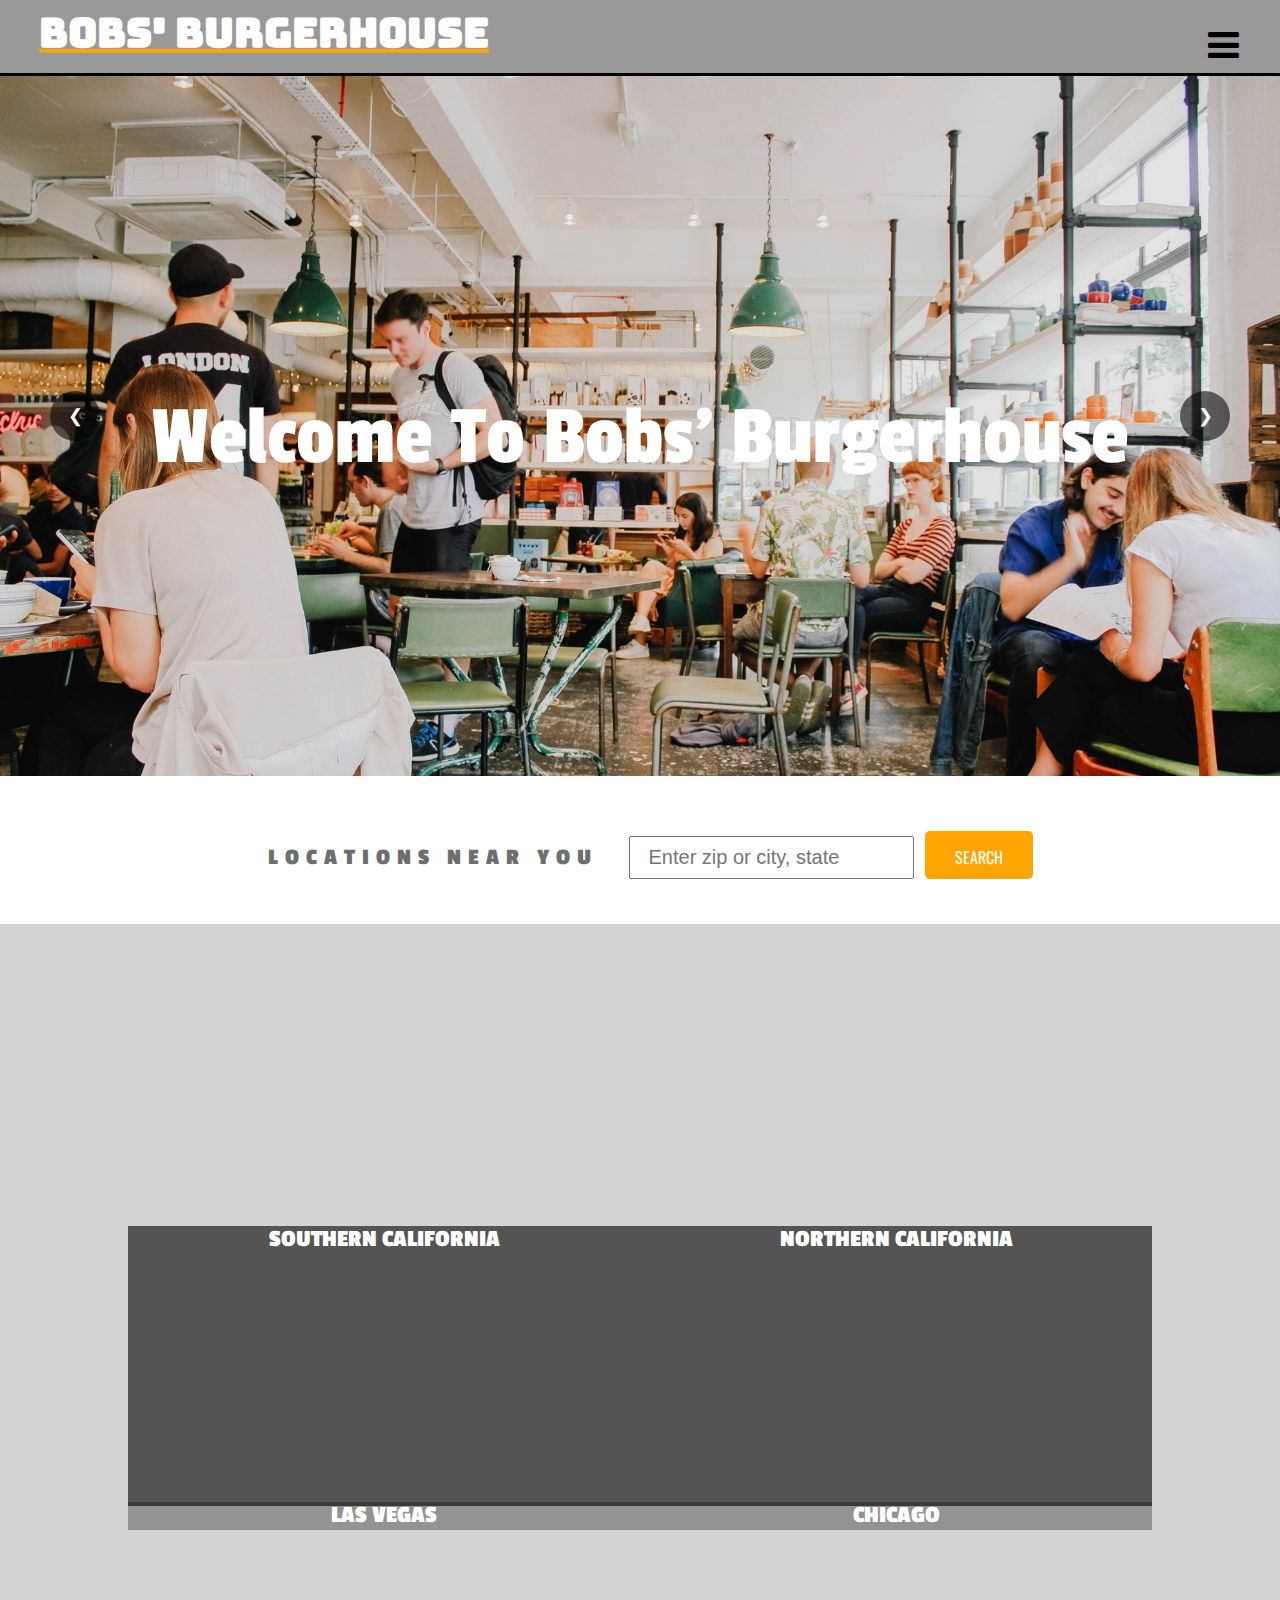
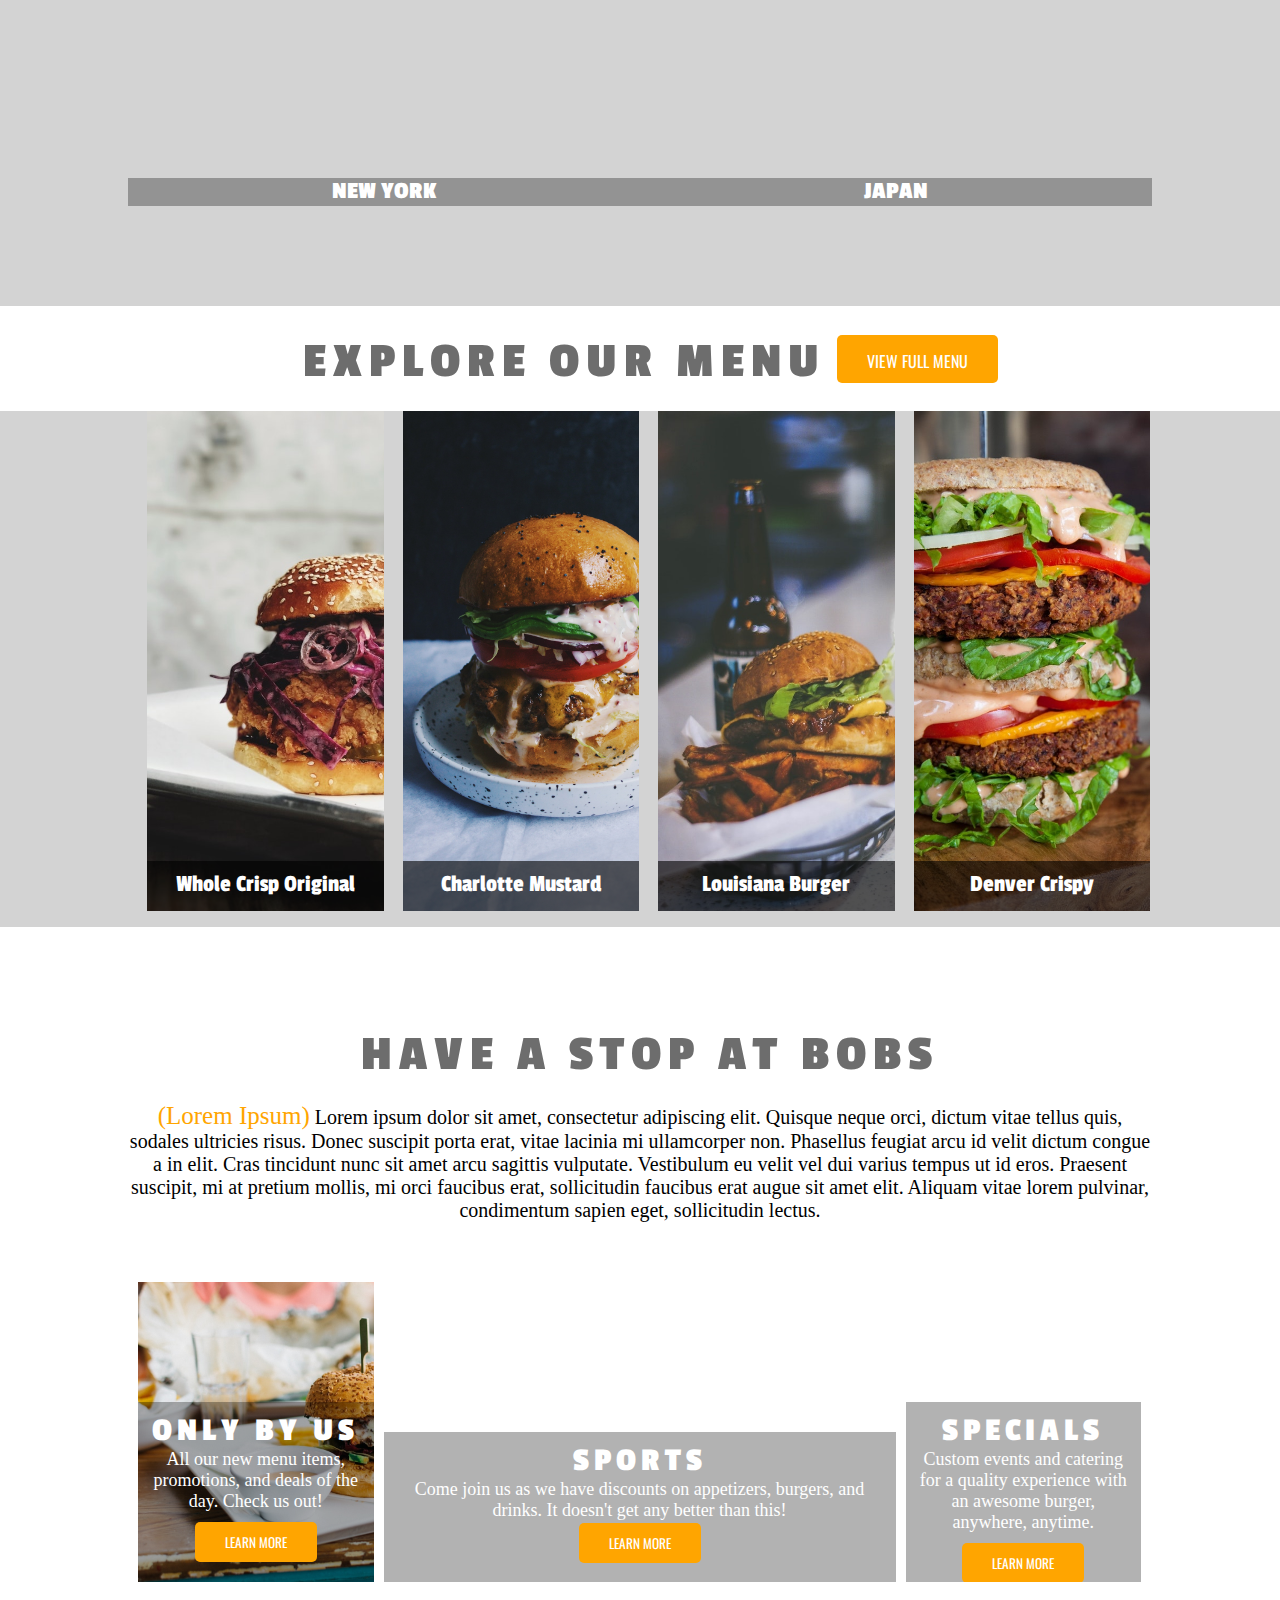
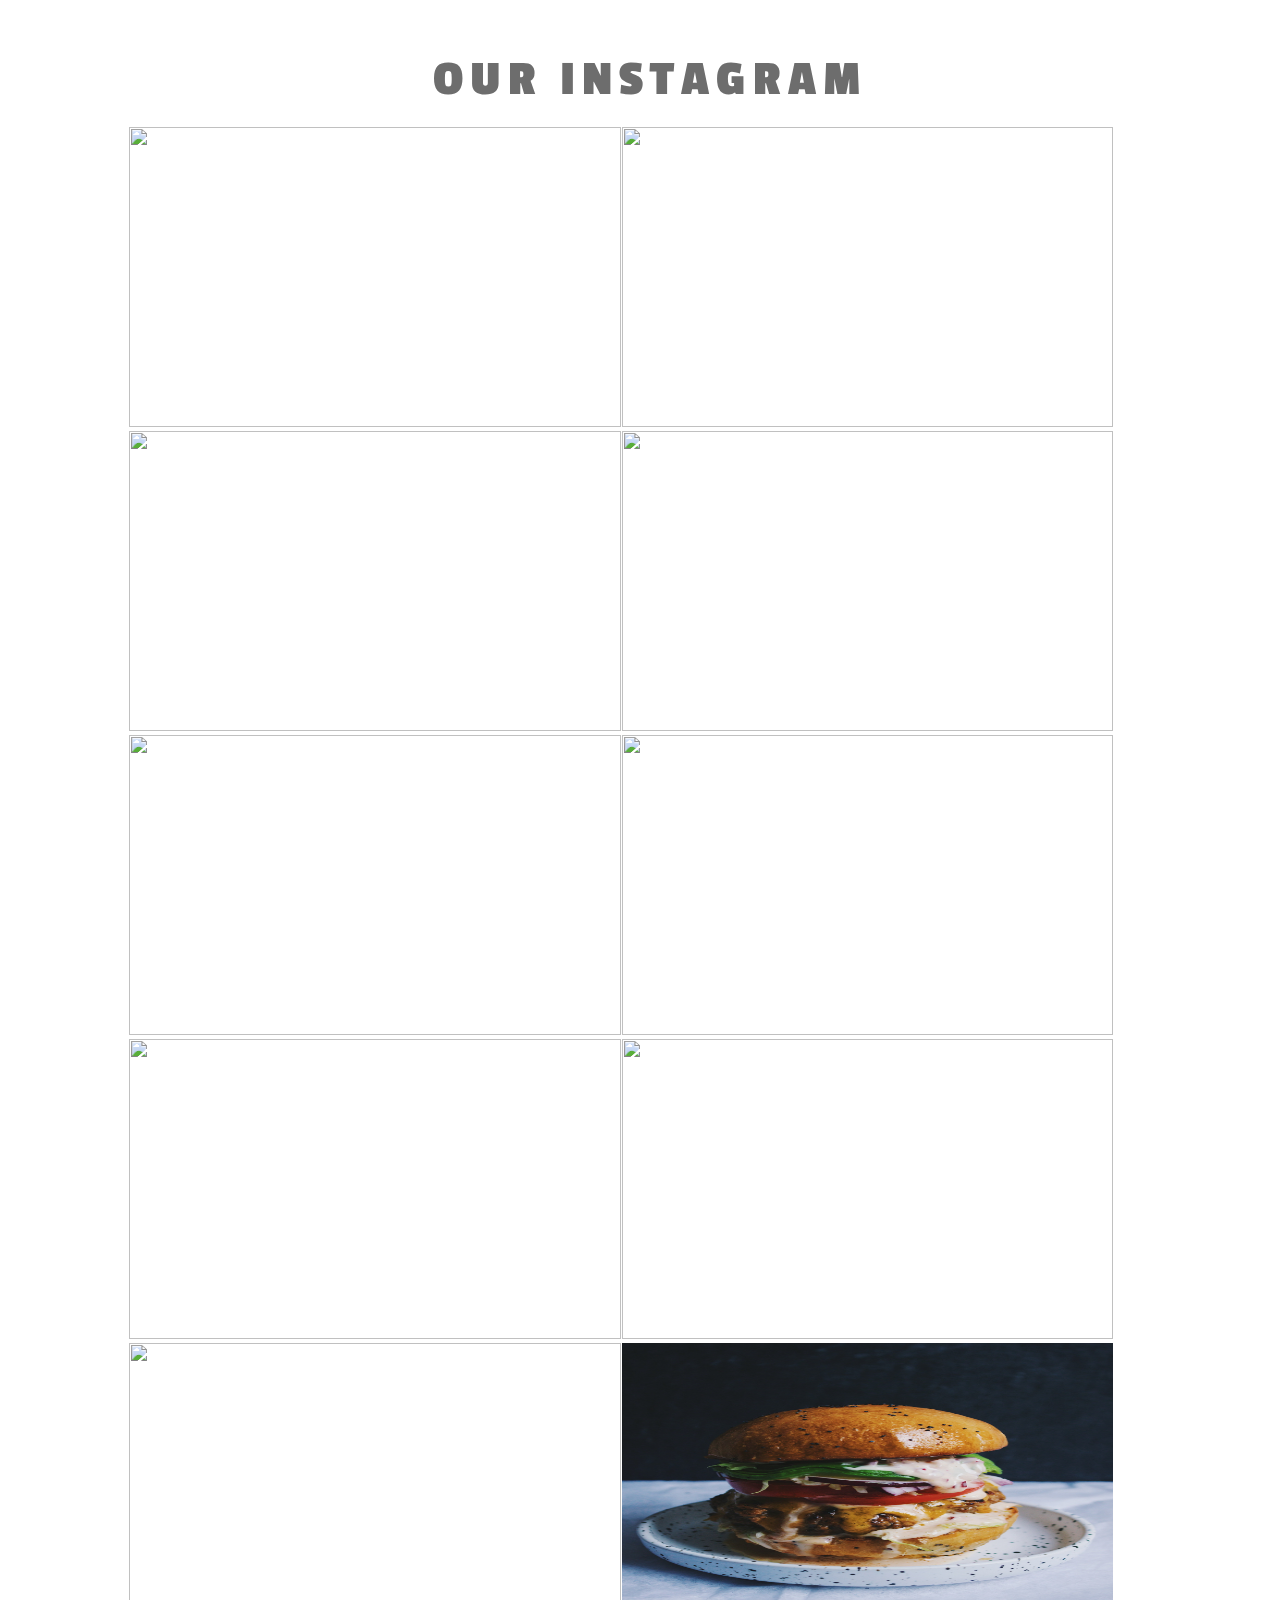
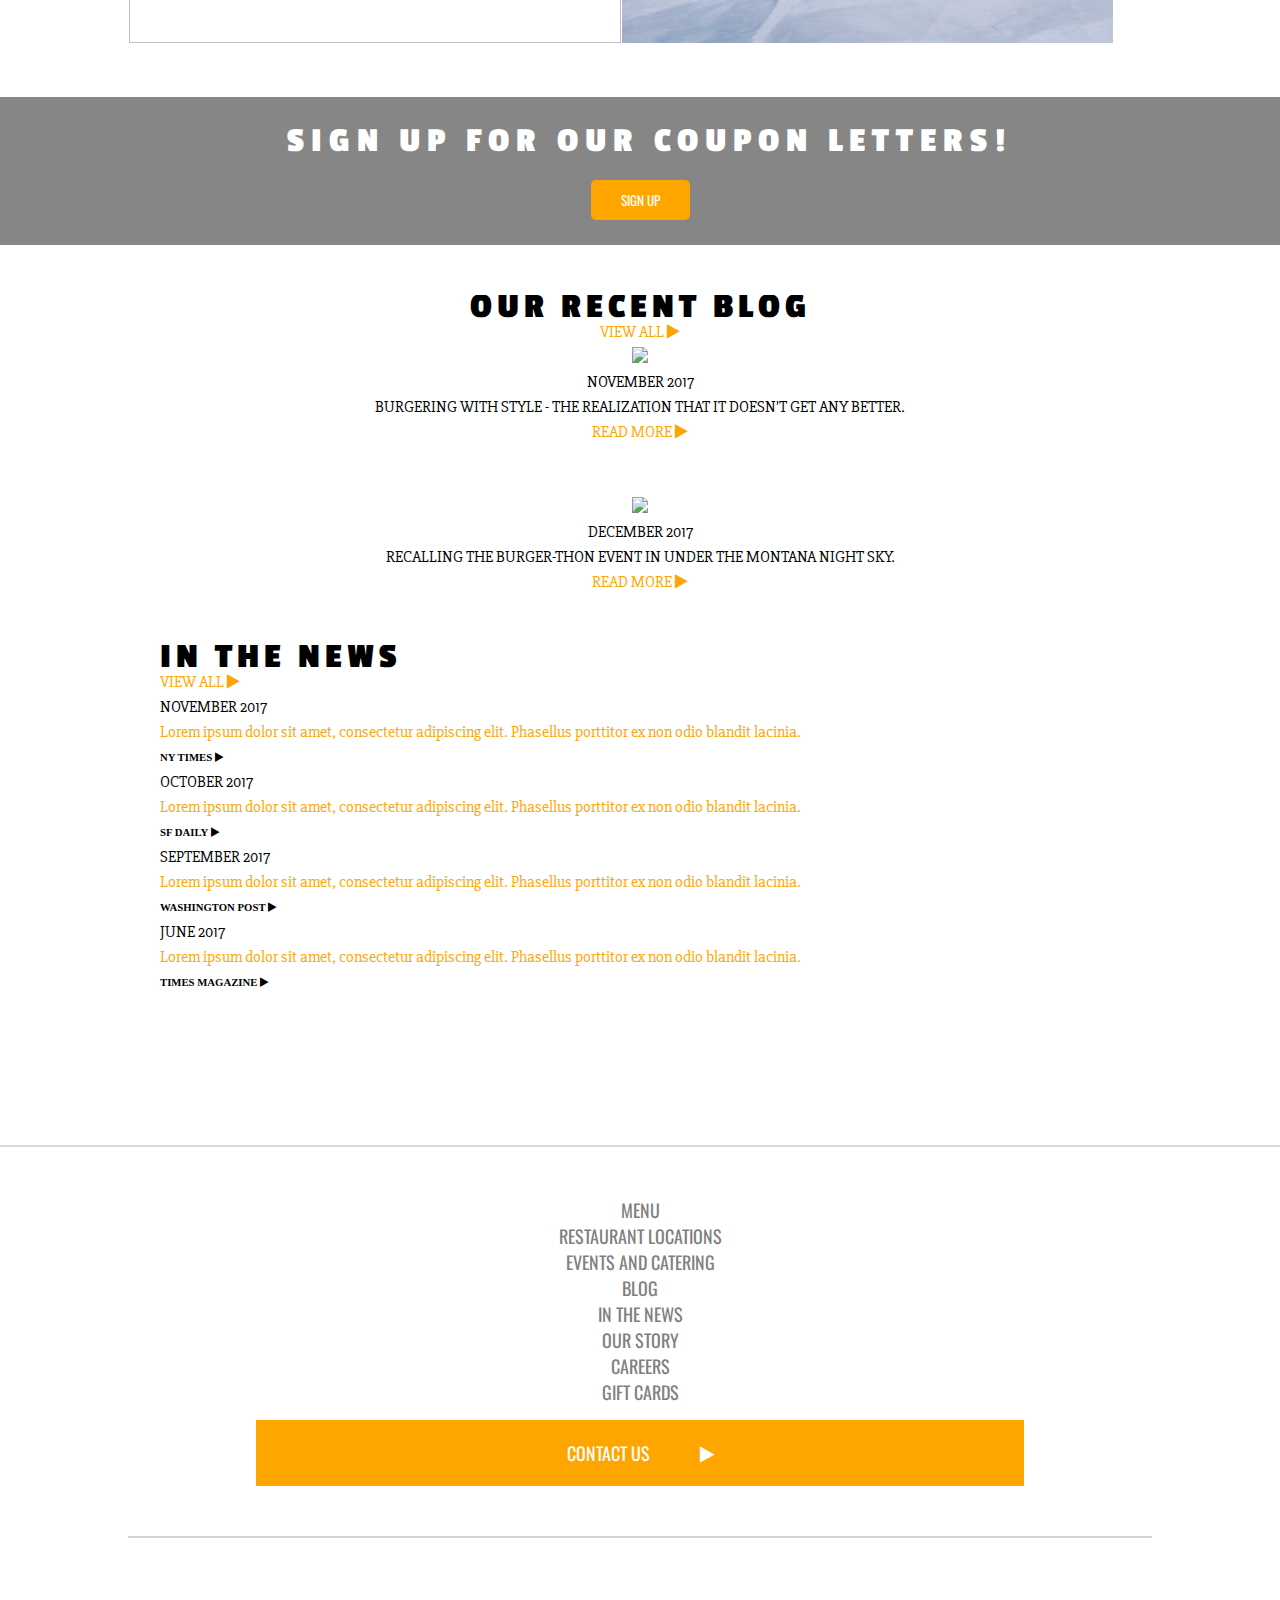
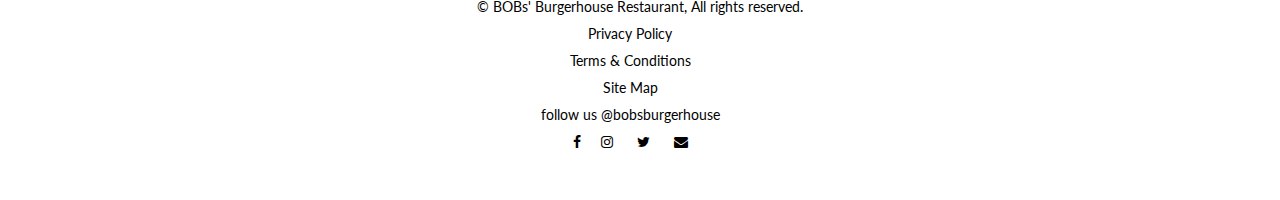
==== index.html @ 68588acc "final" ====
<!DOCTYPE html>
<html lang="">

<head>
    <meta charset="utf-8">
    <meta name="viewport" content="width=device-width, initial-scale=1.0">
    <link rel="stylesheet" href="index.css">
    <link href="https://fonts.googleapis.com/css?family=Alfa+Slab+One|Old Standard TT|Bungee|Passion One|Shrikhan|Slabo+27px|Roboto|Oswald|Lato" rel="stylesheet">
    <link rel="stylesheet" href="font-awesome-4.7.0/css/font-awesome.min.css">
    <title>Bobs' Burgers</title>
</head>

<body>
    <header>
        <div class="header-con">
            <div class=logo>
               <div class="burger"><!--<img src="photos/burger.png">--></div>
                <div class="burger"><h1>Bobs' Burgerhouse</h1></div>
            </div>
            <div class="nav"><nav>
                <ul>
                    <li class="nav-menu"><a href=#>Locations</a>
                        <ul class="menu-drop">
                            <li>Search</li>
                            <li>We're growing</li>
                        </ul>
                    </li>
                    <li class="nav-menu"><a href=#>Menu</a>
                        <ul class="menu-drop">
                            <li>Nutrition & allergen</li>
                            <li>Order Online</li>
                            <li>Our Food</li>
                        </ul>
                    </li>
                    <li class="nav-menu"><a href=#>Club and Cards</a>
                        <ul class="menu-drop">
                            <li>Weekly Offers</li>
                            <li>e-Gift cards</li>
                        </ul>
                    </li>
                    <li class="nav-menu"><a href=#>About Us</a>
                        <ul class="menu-drop">
                            <li>Our Story</li>
                            <li>Careers</li>
                        </ul>
                    </li>
                    <li class="nav-menu"><a href=#>TALK TO US</a>
                        <ul class="menu-drop">
                            <li>Contacts</li>
                            <li>Barnies' Social</li>
                        </ul>
                    </li>

                    <li class=social-media>
                        <ul>
                            <li><span class="fa fa-facebook"></span></li>
                            <li><span class="fa fa-twitter"></span></li>
                            <li><span class="fa fa-instagram"></span></li>
                        </ul>
                    </li>
                    <li class=hamburger><span class="fa fa-bars fa-3x"></span></li>

                </ul>
            </nav>
            </div>
        </div>
    </header>

    <div class="main-photos">
        <button class="btn" onClick="slideImage(-1)" id="btn-1">&#10094;</button>
        <button class="btn" onClick="slideImage(1)" id="btn-2">&#10095;</button>
        <!--<div class="main-photo"><img src=photos/environment.jpg></div>
        <div class="main-photo"><img src=photos/environment2.jpg></div>
        <div class="main-photo"><img src=photos/environment3.jpg></div>-->
        <div class="main-photo"></div>
        <div class="main-photo"></div>
        <div class="main-photo"></div>
        <div class="burger-house">
            <!--<p><span id="welcome">Welcome</span> <span id="to-letter">to</span> <span id="bobs">Bobs' Burgerhouse</span></p>-->
            <div id="burger-house-holder">

                <div class="burger-house-text">
                   
                    <div class="burger-house-text-holder">
                        <div class="burger-house-text-holder2">Welcome</div>
                    </div>
                </div>
                <div class="burger-house-text">
                    <div class="burger-house-text-holder">
                        <div class="burger-house-text-holder2">To</div>
                    </div>
                </div>

                <div class="burger-house-text">
                    <div class="burger-house-text-holder2">
                        <div class="burger-house-text-holder">Bobs'</div>
                    </div>
                </div>
                <div class="burger-house-text">
                    <div class="burger-house-text-holder">
                        <div class="burger-house-text-holder2">Burgerhouse</div>
                    </div>
                </div>

                <!--<nav>
                    <ul>
                        <span id="text-holder"><span id="text-placer"><li>Welcome</li></span></span>
                        <span id="text-holder"><span id="text-placer"><li>to</li></span></span>
                        <span id="text-holder"><span id="text-placer"><li>Bobs' Burgerhouse</span></li>
                        </span>
                    </ul>
                </nav>-->
            </div>
        </div>
    </div>

    <script src="jquery-3.2.1.js"></script>
    <script src="jquery-ui.min.js"></script>
    <script>
    
    
    </script>
       
       
       
       
       
    <script>
        $(function() {

            /*
            $('#burger-house-holder nav ul #text-holder:nth-of-type(1) li').hide().animate({
                left: 0,
                opacity: "show"
            }, 1500);
            
            $('#burger-house-holder nav ul #text-holder:nth-of-type(1) li').css({
                'position': 'relative',
                'float': 'none'
            });

            $('#burger-house-holder nav ul #text-holder:nth-of-type(2)').hide().animate({
                left: 0,
                opacity: "show"
            }, 1500);

            $('#burger-house-holder nav ul #text-holder:nth-of-type(2)').css({
                'position': 'relative',
                'float': 'none'
            });

            $('#burger-house-holder nav ul #text-holder:nth-of-type(3)').hide().animate({
                right: 0,
                opacity: "show"
            }, 1500);

            $('#burger-house-holder nav ul #text-holder:nth-of-type(3)').css({
                'position': 'relative',
                'float': 'none'
            });
            */
            /*
            $('#burger-house-holder nav ul #text-holder:nth-of-type(1)').show("slide", {
                direction: 'left'
            }, "slow");
            */
            $('.burger-house #burger-house-holder .burger-house-text:nth-of-type(1)').css({
                'left': '-200px'
            });
            
            $('.burger-house #burger-house-holder .burger-house-text:nth-of-type(2)').css({
                'left': '-200px'
            });
            
            $('.burger-house #burger-house-holder .burger-house-text:nth-of-type(3)').css({
                'right': '-200px'
            });
            
            $('.burger-house #burger-house-holder .burger-house-text:nth-of-type(4)').css({
                'right': '-200px'
            });
            
            $('.burger-house #burger-house-holder .burger-house-text:nth-of-type(1)').hide().animate({
                left: 0,
                opacity: "show"
            }, 1500);
            
            $('.burger-house #burger-house-holder .burger-house-text:nth-of-type(2)').hide().animate({
                left: 0,
                opacity: "show"
            }, 1500);
            
            $('.burger-house #burger-house-holder .burger-house-text:nth-of-type(3)').hide().animate({
                right: 0,
                opacity: "show"
            }, 1500);
            
            $('.burger-house #burger-house-holder .burger-house-text:nth-of-type(4)').hide().animate({
                right: 0,
                opacity: "show"
            }, 1500);
            
            
            /*
            
            $('.burger-house #burger-house-holder .burger-house-text:nth-of-type(1)').css({
                'position': 'relative',
                'float': 'none'
            });
            
            */

            /*
            $('#burger-house-holder nav ul #text-holder')
                .css('opacity', 0)
                .slideDown('slow')
                .animate({
                    opacity: 1
                }, {
                    queue: false,
                    duration: 'slow'
                });
                */

            /*
            $('#burger-house-holder #text-holder(1)').hide().animate({
                right: 200,
                opacity: "show"
            }, 1500);

            $('#burger-house-holder #text-holder(1)').css({
                'position': 'relative'
            });
            */
        });
    </script>



    <div class="findwrap">
        <div class="findnear">
            <nav>
                <ul>
                    <li>
                        <h3>LOCATIONS NEAR YOU</h3>
                    </li>
                    <li>
                        <form><input type="text" placeholder="Enter zip or city, state"></form>
                    </li>
                    <li><button type="submit"><span>SEARCH</span></button></li>
                </ul>
            </nav>
        </div>
    </div>

    <div class="states-section">
        <div class="states-container">
            <div class="top-states" data-title="SOUTHERN CALIFORNIA">
            </div>
            <div class="top-states" data-title="NORTHERN CALIFORNIA">
            </div>
            <div class="bottom-states" data-title="LAS VEGAS">
            </div>
            <div class="bottom-states" data-title="CHICAGO">
            </div>
            <div class="bottom-states" data-title="NEW YORK">
            </div>
            <div class="bottom-states" data-title="JAPAN">
            </div>
        </div>
    </div>

    <div class="food-section">
        <div class=findnear>
            <nav>
                <ul>
                    <li>
                        <h3>EXPLORE OUR MENU</h3>
                    </li>
                    <li><button type="submit">VIEW FULL MENU</button></li>
                </ul>
            </nav>
        </div>
        <div class='food-container'>
            <div class='food-menu' data-text="Whole Crisp Original">
            </div>
            <div class='food-menu' data-text="Charlotte Mustard">
            </div>
            <div class='food-menu' data-text="Louisiana Burger">
            </div>
            <div class='food-menu' data-text="Denver Crispy">
            </div>
            <div class='food-menu2'>
            </div>
            <div class='food-menu2'>
            </div>
            <div class='food-menu2'>
            </div>
            <div class='food-menu2'>
            </div>
        </div>
    </div>

    <div class="social-section">
        <div class=findnear>
            <nav>
                <ul>
                    <li>
                        <h3>HAVE A STOP AT BOBS</h3>
                    </li>
                </ul>
            </nav>
        </div>
        <div class="social-intro">
            <p><span>(Lorem Ipsum)</span> Lorem ipsum dolor sit amet, consectetur adipiscing elit. Quisque neque orci, dictum vitae tellus quis, sodales ultricies risus. Donec suscipit porta erat, vitae lacinia mi ullamcorper non. Phasellus feugiat arcu id velit dictum congue a in elit. Cras tincidunt nunc sit amet arcu sagittis vulputate. Vestibulum eu velit vel dui varius tempus ut id eros. Praesent suscipit, mi at pretium mollis, mi orci faucibus erat, sollicitudin faucibus erat augue sit amet elit. Aliquam vitae lorem pulvinar, condimentum sapien eget, sollicitudin lectus. </p>
        </div>

        <div class="social-holder">
            <div class="social-events">
                <div class="social-text">
                    <h4>ONLY BY US</h4>
                    <p>All our new menu items, promotions, and deals of the day. Check us out!</p>
                    <button type="button">LEARN MORE</button>
                </div>

            </div>
            <div class="social-hour">
                <div class="social-text">
                    <h4>SPORTS</h4>
                    <p>Come join us as we have discounts on appetizers, burgers, and drinks. It doesn't get any better than this!</p>
                    <button type="button">LEARN MORE</button>
                </div>

            </div>
            <div class="social-events">
                <div class="social-text">
                    <h4>SPECIALS</h4>
                    <p>Custom events and catering for a quality experience with an awesome burger, anywhere, anytime.</p>
                    <button type="button">LEARN MORE</button>
                </div>
            </div>
        </div>
    </div>

    <div class="instagram-sec">
        <div class=findnear>
            <nav>
                <ul>
                    <li>
                        <h3>OUR INSTAGRAM</h3>
                    </li>
                </ul>
            </nav>

        </div>

        <div class="instagram-pics"><img src="photos/burger11.jpg">
            <div class="instagram-text">Lorem ipsum dolor sit amet, consectetur adipiscing elit. Praesent suscipit, felis nec rutrum accumsan, eros libero ultrices felis, in maximus ipsum mauris sed elit. </div>
        </div>
        <div class="instagram-pics"><img src="photos/burger22.jpg">
            <div class="instagram-text">Lorem ipsum dolor sit amet, consectetur adipiscing elit. Praesent suscipit, felis nec rutrum accumsan, eros libero ultrices felis, in maximus ipsum mauris sed elit. </div>
        </div>
        <div class="instagram-pics"><img src="photos/burger33.jpg">
            <div class="instagram-text">Lorem ipsum dolor sit amet, consectetur adipiscing elit. Praesent suscipit, felis nec rutrum accumsan, eros libero ultrices felis, in maximus ipsum mauris sed elit. </div>
        </div>
        <div class="instagram-pics"><img src="photos/burger44.jpg">
            <div class="instagram-text">Lorem ipsum dolor sit amet, consectetur adipiscing elit. Praesent suscipit, felis nec rutrum accumsan, eros libero ultrices felis, in maximus ipsum mauris sed elit. </div>
        </div>
        <div class="instagram-pics"><img src="photos/burger55.jpg">
            <div class="instagram-text">Lorem ipsum dolor sit amet, consectetur adipiscing elit. Praesent suscipit, felis nec rutrum accumsan, eros libero ultrices felis, in maximus ipsum mauris sed elit. </div>
        </div>

        <div class="instagram-pics"><img src="photos/burger66.jpg">
            <div class="instagram-text">Lorem ipsum dolor sit amet, consectetur adipiscing elit. Praesent suscipit, felis nec rutrum accumsan, eros libero ultrices felis, in maximus ipsum mauris sed elit. </div>
        </div>
        <div class="instagram-pics"><img src="photos/burger77.jpg">
            <div class="instagram-text">Lorem ipsum dolor sit amet, consectetur adipiscing elit. Praesent suscipit, felis nec rutrum accumsan, eros libero ultrices felis, in maximus ipsum mauris sed elit. </div>
        </div>
        <div class="instagram-pics"><img src="photos/burger88.jpg">
            <div class="instagram-text">Lorem ipsum dolor sit amet, consectetur adipiscing elit. Praesent suscipit, felis nec rutrum accumsan, eros libero ultrices felis, in maximus ipsum mauris sed elit. </div>
        </div>
        <div class="instagram-pics"><img src="photos/burger99.jpg">
            <div class="instagram-text">Lorem ipsum dolor sit amet, consectetur adipiscing elit. Praesent suscipit, felis nec rutrum accumsan, eros libero ultrices felis, in maximus ipsum mauris sed elit. </div>
        </div>
        <div class="instagram-pics"><img src="photos/burger111.jpg">
            <div class="instagram-text">Lorem ipsum dolor sit amet, consectetur adipiscing elit. Praesent suscipit, felis nec rutrum accumsan, eros libero ultrices felis, in maximus ipsum mauris sed elit. </div>
        </div>

    </div>

    <div class="newsletter">
        <div class="news-sec">
            <nav>
                <ul>
                    <li>
                        <h3>SIGN UP FOR OUR COUPON LETTERS!</h3>
                    </li>
                    <li><button>SIGN UP</button></li>
                </ul>
            </nav>
        </div>
    </div>

    <div class="news">
        <div class="news-box">
            <h3>OUR RECENT BLOG</h3>
            <p>VIEW ALL <span class="fa fa-play fa-1x"></span></p>

            <img src="photos/blog.jpg">
            <p id="blog-info">NOVEMBER 2017</p>
            <h4>BURGERING WITH STYLE - THE REALIZATION THAT IT DOESN'T GET ANY BETTER.</h4>
            <h5>READ MORE <span class="fa fa-play fa-1x"></span></h5>
        </div>

        <div class="news-box">
            <img src="photos/blog2.jpg">
            <p id="blog-info">DECEMBER 2017</p>
            <h4>RECALLING THE BURGER-THON EVENT IN UNDER THE MONTANA NIGHT SKY.</h4>
            <h5>READ MORE <span class="fa fa-play fa-1x"></span></h5>
        </div>

        <div class="news-box">

            <h3 class>IN THE NEWS</h3>
            <p>VIEW ALL <span class="fa fa-play fa-1x"></span></p>

            <p id="blog-info">NOVEMBER 2017</p>
            <h4 id=in-news-font>Lorem ipsum dolor sit amet, consectetur adipiscing elit. Phasellus porttitor ex non odio blandit lacinia.</h4>
            <h6>NY TIMES <span class="fa fa-play fa-1x"></span></h6>

            <p id="blog-info">OCTOBER 2017</p>
            <h4 id=in-news-font>Lorem ipsum dolor sit amet, consectetur adipiscing elit. Phasellus porttitor ex non odio blandit lacinia.</h4>
            <h6>SF DAILY <span class="fa fa-play fa-1x"></span></h6>
            <p id="blog-info">SEPTEMBER 2017</p>
            <h4 id=in-news-font>Lorem ipsum dolor sit amet, consectetur adipiscing elit. Phasellus porttitor ex non odio blandit lacinia.</h4>
            <h6>WASHINGTON POST <span class="fa fa-play fa-1x"></span></h6>
            <p id="blog-info">JUNE 2017</p>
            <h4 id=in-news-font>Lorem ipsum dolor sit amet, consectetur adipiscing elit. Phasellus porttitor ex non odio blandit lacinia.</h4>
            <h6>TIMES MAGAZINE <span class="fa fa-play fa-1x"></span></h6>
        </div>

    </div>

    <div class=footer-space></div>

    <div class="footer">
        <div class="footer-links">
            <nav>
                <ul>
                    <li><a href=#>MENU</a></li>
                </ul>
            </nav>
        </div>

        <div class="footer-links">
            <nav>
                <ul><a href=#>RESTAURANT LOCATIONS</a>
                    <li><a href=#>Los Angeles</a></li>
                    <li><a href=#>Orange County</a></li>
                    <li><a href=#>New York</a></li>
                    <li><a href=#>San Franciso</a></li>
                    <li><a href=#>Chicago</a></li>
                    <li><a href=#>Las Vegas</a></li>
                    <li><a href=#>Japan</a></li>
                </ul>
            </nav>
        </div>

        <div class="footer-links">
            <nav>
                <ul>
                    <li><a href=#>EVENTS AND CATERING</a></li>
                    <li><a href=#>BLOG</a></li>
                    <li><a href=#>IN THE NEWS</a></li>
                </ul>
            </nav>
        </div>

        <div class="footer-links">
            <nav>
                <ul>
                    <li><a href=#>OUR STORY</a></li>
                    <li><a href=#>CAREERS</a></li>
                </ul>
            </nav>
        </div>

        <div class="footer-links">
            <nav>
                <ul>
                    <li><a href=#>GIFT CARDS</a></li>

                </ul>
            </nav>
        </div>

        <div class="footer-links">
            <nav>
                <ul>
                    <li><button type="button">CONTACT US<span class="fa fa-play"></span></button></li>

                </ul>
            </nav>
        </div>

    </div>

    <div class=footer-space2></div>

    <div class=footer2>
        <div class=footer2-links>
            <li>&copy; BOBs' Burgerhouse Restaurant, All rights reserved.</li>
        </div>
        <div class=footer2-links>
            <li>Privacy Policy</li>
        </div>
        <div class=footer2-links>
            <li>Terms & Conditions</li>
        </div>
        <div class=footer2-links>
            <li>Site Map</li>
        </div>
        <div class=footer2-links>
            <li>follow us @bobsburgerhouse</li>
        </div>
        <div class=footer2-links>
            <li><span class="fa fa-facebook"></span><span class="fa fa-instagram"></span>
                <span class="fa fa-twitter"></span>
                <span class="fa fa-envelope"></span></li>
        </div>
    </div>

    <script src="jquery-3.2.1.js"></script>

    <script>
        $(function() {
            $('.instagram-pics').hover(
                function() {
                    $('.instagram-text', this).fadeIn();
                },

                function() {
                    $('.instagram-text', this).fadeOut();
                },
            );
        });
    </script>

    <script>
        var index = 1;

        function slideImage(n) {
            index = index + n;
            slider(index);
        }

        slider(1);

        function slider(n) {
            var i;

            var x = document.getElementsByClassName('main-photo');

            for (i = 0; i < x.length; i++) {

                if (n > x.length) {
                    index = 1;
                }
                if (n < 1) {
                    index = x.length;
                }
                x[i].style.display = "none";
            }
            x[index - 1].style.display = "block";
        }

        var y = document.getElementsByClassName('main-photo').length;

        console.log(y);
    </script>


</body>

</html>
---- index.css ----
* {
    margin: 0;
    padding: 0;
    box-sizing: border-box;
}

body {
    background-color: #ffffff;
}

header {
    font-family: Bungee;
    background-color: rgba(0, 0, 0, 0.4);
    border-bottom: 3px solid black;
    z-index: 1;
    display: grid;
}

header .header-con {
    display: grid;
    grid-template-columns: 1fr 1fr;
}

.logo {
    display: grid;
    grid-template-columns: .01fr .99fr;
}

@media (max-width: 1633px) {
    .logo .burger h1 {
        font-size: 40px;
        transform: translateY(11%);
    }
    
}

@media (max-width: 1408px){
    header .header-con {
        display: grid;
        grid-template-columns: 1.8fr .2fr;
    }
}

@media (max-width: 1188px) {
    .logo .burger h1 {
        font-size: 38px;
        transform: translateY(11%);
    }
}

.logo img {
    width: 100px;
    margin: 24px 0 0 0;
    float: left;
}

.logo h1 {
    font-size: 50px;
    color: white;
    float: left;
    text-decoration: underline orange;
}

.social-media {
    position: absolute;
    top: 0;
    color: white;
}

.social-media:hover {
    background-color: rgba(0, 0, 0, 0);
}

.social-media ul li {
    display: block;
    position: relative;
    margin: 10px 0 0 30px;
}

.social-media ul li span {
    position: absolute;
}

.social-media ul li:hover {
    background-color: rgba(0, 0, 0, 0)
}

.social-media ul li {
    height: 25px;
    width: 100%;
}

.social-media ul li span:hover {
    color: orange;
}

.header-con {
    width: 90%;
    margin: auto;
    overflow: hidden;
    text-align: center;
    z-index: 5
}

header nav {
    float: right;
    margin: 50px 0 0 0;
}

header nav ul {
    list-style: none;
}

header nav ul li {
    margin: 0 0 0 10px;
    text-transform: uppercase;
    font-size: 14px;
    letter-spacing: 1px;
    display: inline-block;
    padding: 10px 10px 10px 10px;
}

header nav ul li .menu-drop {
    border: none;
    position: absolute;
    width: 180px;
    background-color: orange;
    color: #ffffff;
    font-weight: 100;
    margin: 10px 0 0 -10px;
    z-index: 5;
}

header nav ul .menu-drop li {
    border: none;
    display: none;
    font-size: 12px;
    background-color: ;
    padding: 10px 10px 10px 10px;
    margin: 0px 0 0 0px;
}

.hamburger {
    position: relative;
}

.hamburger span {
    display: none;
}

.hamburger:hover {
    background-color: rgba(0, 0, 0, 0);
}

.hamburger-menu nav ul li {
    display: block;
}

/* hover state */

header nav ul li a {
    text-decoration: none;
    color: #ffffff;
}

header nav ul li:hover {
    background-color: orange;
    color: #ffffff;
}

header nav ul li ul li:hover {
    background-color: orange;
    color: #ffffff;
}

header nav ul li:hover a {
    background-color: orange;
    color: #ffffff;
}

header nav li:hover ul li {
    display: block;
}

.burger-house {
    position: absolute;
    font-family: 'passion one';
    color: #ffffff;
    font-size: 85px;
    width: 100%;
    height: 100%;
    text-align: center;
}



#burger-house-holder {
    width: 100%;
    height: 100%;
    position: absolute;
}

.burger-house .burger-house-text {
    display: inline-flex;
    position: absolute;
}

.burger-house .burger-house-text:nth-of-type(1) {
    position: relative;
    top: 45%;
}

.burger-house .burger-house-text:nth-of-type(2) {
    position: relative;
    top: 45%;

}

.burger-house .burger-house-text:nth-of-type(3) {
    position: relative;
    top: 45%;

}

.burger-house .burger-house-text:nth-of-type(4) {
    position: relative;
    top: 45%;
}


/*good enough solution*/

.burger-house nav {
    text-align: center;
    width: 100%;

}

.burger-house nav ul {
    text-align: center;
    padding: 100px;
    width: 100%;
    top: 40%;
}

.burger-house nav ul li {
    text-align: center;
    display: inline-block;
}

.burger-house nav ul #text-holder {}

.burger-house nav ul #text-holder:nth-of-type(1) li {}

.burger-house nav ul #text-holder:nth-of-type(2) {}

.burger-house nav ul #text-holder:nth-of-type(3) {}

.burger-house nav ul #text-holder {}

.burger-house nav ul #text-placer {}

.burger-house nav ul #text-placer {}

.burger-house nav ul #text-placer {}

/*
#burger-house-holder nav ul #text-holder:nth-of-type(1){
    display:none;
}
#burger-house-holder nav ul #text-holder:nth-of-type(2){
    display:none;
}
#burger-house-holder nav ul #text-holder:nth-of-type(3){
    display:none;
}
*/

/*good enough solution*/

/*
#welcome{

}

#to-letter {
    font-style: italic;
    display:none;
    
}
#bobs {
    display:none;
}
*/

#welcome {
    display: none;
}

#to-letter {
    font-style: italic;
    display: none;

}

#bobs {
    display: none;
}

.main-photos {
    position: relative;
    height: 700px;
    overflow: hidden;
}

.main-photo {
    min-height: 100%;
    position: absolute;
    width: 100%;
}

.main-photo:nth-of-type(1) {
    background: url('photos/environment.jpg');
    background-size: cover;
}

.main-photo:nth-of-type(2) {
    background: url('photos/environment2.jpg');
    background-size: cover;
    width: 100%;
}

.main-photo:nth-of-type(3) {
    background: url('photos/environment3.jpg');
    background-size: cover;
}

.main-photo img {
    width: 100%;
    height: 700px;
    position: relative;

}

.btn {
    color: white;
    width: 50px;
    height: 50px;
    position: absolute;
    z-index: 5;
    top: 45%;
    border-radius: 50px;
    border: none;
    color: #ffffff;
    background-color: rgba(0, 0, 0, 0.56);
}

#btn-1 {
    font-size: 18px;
    margin-left: 50px;
}

#btn-2 {
    float: right;
    position: relative;
    font-size: 18px;
    margin-right: 50px;
}

@media (max-width: 1278px) {
    .main-photos {
        position: relative;
        width: 100%;
        height: 63vw;
        overflow: hidden;
    }

    .main-photo {
        height: 100%;
        position: absolute;
        width: 100%;
    }
    .main-photo img {
        width: 100%;
        height: 100%;
        position: relative;
    }

    .burger-house {
        font-size: 6vw;
    }

    .btn {
        color: white;
        width: 50px;
        height: 50px;
        position: absolute;
        z-index: 5;
        top: 45%;
        border-radius: 50px;
        border: none;
        color: #ffffff;
        background-color: rgba(0, 0, 0, 0.56);
    }

    #btn-1 {
        font-size: 18px;
        margin-left: 50px;
    }

    #btn-2 {
        float: right;
        position: relative;
        font-size: 18px;
        margin-right: 50px;
    }
}

@media (max-width: 1140px) {
    .burger-house {
        font-size: vw;
    }
    .btn {
        color: white;
        width: 40px;
        height: 40px;
        position: absolute;
        z-index: 5;
        top: 45%;
        border-radius: 50px;
        border: none;
        color: #ffffff;
        background-color: rgba(0, 0, 0, 0.56);
    }

    #btn-1 {
        font-size: 18px;
        margin-left: 50px;
    }

    #btn-2 {
        float: right;
        position: relative;
        font-size: 18px;
        margin-right: 50px;
    }
}

@media (max-width: 1024px) {
    .burger-house {
        font-size: 6vw;
    }

    .btn {
        color: white;
        width: 30px;
        height: 30px;
        position: absolute;
        z-index: 5;
        top: 45%;
        border-radius: 50px;
        border: none;
        color: #ffffff;
        background-color: rgba(0, 0, 0, 0.56);
    }

    #btn-1 {
        font-size: 18px;
        margin-left: 15px;
    }

    #btn-2 {
        float: right;
        position: relative;
        font-size: 18px;
        margin-right: 15px;
    }
}

@media (max-width: 768px) {
    .btn {
        color: white;
        width: 20px;
        height: 20px;
        position: absolute;
        z-index: 5;
        top: 45%;
        border-radius: 50px;
        border: none;
        color: #ffffff;
        background-color: rgba(0, 0, 0, 0.56);
    }
    #btn-1 {
        font-size: 16px;
        margin-left: 15px;
    }

    #btn-2 {
        float: right;
        position: relative;
        font-size: 16px;
        margin-right: 15px;
    }
}

/*
.main-photo {
    background: url(photos/environment.jpg) no-repeat 0;
    width: 100%;
    min-height: 500px;
    border-bottom: 1px solid gray;
    background-size: cover;
    text-align: center;
}

.main-photo:nth-of-type(2) {
    background: url(photos/environment2.jpg) no-repeat 0;
    width: 100%;
    min-height: 500px;
    border-bottom: 1px solid gray;
    background-size: cover;
    text-align: center;
}

.main-photo:nth-of-type(3) {
    background: url(photos/environment3.jpg) no-repeat 0;
    width: 100%;
    min-height: 500px;
    border-bottom: 1px solid gray;
    background-size: cover;
    text-align: center;
}
*/

.main-photo p {
    font-size: 56px;
    float: right;
    font-weight: bold;
    margin: 20px 30px 0 0;
    color: #ffffff;
}

.main-photo p span {
    letter-spacing: 5px;
    font-weight: none;
    font-family: bungee;
}

.main-photo #to-letter {
    font-family: passion one;
}

/* After Banner Image Boxes */

.findwrap {
    padding: 25px
}

.findnear {
    text-align: center;
    font-family: 'passion one';
    font-weight: 100;
    font-size: 20px;
    background-color: #ffffff;
    padding: 20px;
    letter-spacing: 7px;
    color: #6d6d6d;
}

.findnear nav ul li {
    display: inline-block;
    text-decoration: none;
    margin: 0 0 0 20px;
}

.findwrap .findnear nav ul {
    list-style:none;
}

.findnear input {
    padding: 8px;
    font-size: 20px;
    text-indent: 10px;
}

.findnear button {
    padding: 14px 30px 10px 30px;
    margin: 10px 0 0 -20px;
    border: none;
    color: white;
    background-color: orange;
    border-radius: 5px;
    font-family: "oswald";
    font-size: 16px;
}

/* States Container Work */

/* States Container Work */

/* States Container Work */

.states-section {
    background-color: #d3d3d3;
    width: 100%;
    margin: auto;
    height: 100%;
    overflow: hidden;
    padding-bottom: 50px;
}

.states-container {
    width: 80%;
    margin: auto;
    margin-top: 50px;
    text-align: center;
    font-family: 'passion one';
    background-color: white;
}

.states-container .top-states:hover {}

.states-container .top-states {
    width: 50%;
    float: left;
    position: relative;
    background: url(photos/big.jpeg) no-repeat -200px -300px;
    min-height: 280px;
}

.states-container .top-states:before {
    position: absolute;
    top: 0;
    bottom: 0;
    left: 0;
    right: 0;
    transform: translateY(90%);
    background-color: rgba(0, 0, 0, 0.6);
    color: #fff;
    padding: 0 8px;
    content: attr(data-title);
    transition: 0.5s .1s;
    color: #fff;
    font-weight: bold;
    font-size: 1.5em;
}


.states-container .top-states:hover:before {
    transform: translateY(0);
    transition: 0.5s;
    background-color: rgba(0, 0, 0, 0.3);
    padding-top: 120px;
}

.bottom-states:before {
    position: absolute;
    top: 0;
    bottom: 0;
    left: 0;
    right: 0;
    transform: translateY(90%);
    background-color: rgba(0, 0, 0, 0.3);
    color: #fff;
    padding: 0 8px;
    content: attr(data-title);
    transition: 0.5s 0.1s;
    color: #fff;
    font-weight: bold;
    font-size: 1.5em;
}

.bottom-states:hover:before {
    transform: translateY(0);
    padding: 155px 0 0 0;
    background-color: rgba(0, 0, 0, 0.6);
    transition: 0.5s;
}

.states-container .top-states:nth-child(2) {
    background: url(photos/small.jpg) no-repeat 0 -200px;
}

.states-container .top-states img {
    width: 100%;
    height: 350px;
}

.bottom-states {
    width: 25%;
    float: left;
    position: relative;
    overflow: hidden;
    background: url(photos/small.jpg) no-repeat 0px -110px;
    min-height: 350px;
}

.bottom-states:nth-child(2) {
    background: url(photos/small1.jpg) no-repeat 0px;
    background-size: cover;
}

.bottom-states:nth-child(3) {
    background: url(photos/small1.jpg) no-repeat 0px;
    background-size: cover;
}

.bottom-states:nth-child(4) {
    background: url(photos/small0.jpg) no-repeat 0px;
    background-size: cover;
}

.bottom-states:nth-child(5) {
    background: url(photos/small3.jpg) no-repeat;
    background-size: cover;
}

.bottom-states:nth-child(6) {
    background: url(photos/small2.jpg) no-repeat 0px;
    background-size: cover;
}

.bottom-states img {
    width: 100%;
    height: 350px;
}

/* The Food Container Work */

/* The Food Container Work */

/* The Food Container Work */

.food-section {
    background-color: #d3d3d3;
    width: 100%;
    margin: auto;
    padding: 50px 0 0 0;
    height: 100%;
    overflow: hidden;
}

.food-section h3 {
    font-size: 50px;
    transform: translateY(13%);
    padding-bottom: 10px;
}

.food-section .findnear ul li button {
    margin-top: -10px;
}

.food-container {
    width: 80%;
    height: 100%;
    margin: auto;
    font-family: Passion One;
    background-color: #505050;
}

.food-container .food-menu {
    margin: 0 0 0 19px;
    width: 23.1%;
    position: relative;
    overflow: hidden;
}

.food-container .food-menu:before {
    position: absolute;
    top: 0;
    bottom: 0;
    left: 0;
    right: 0;
    transform: translateY(90%);
    background-color: rgba(0, 0, 0, 0.6);
    color: #fff;
    content: attr(data-text);
    transition: 0.5s .1s;
    color: #fff;
    font-size: 1.5em;
    text-align: center;
    padding: 10px;
}

.food-container .food-menu:nth-of-type(1) {
    float: left;
    background: url(photos/burger000.jpg) no-repeat;
    min-height: 500px;
    background-size: cover;
}

.food-container .food-menu:nth-of-type(2) {
    float: left;
    background: url(photos/burger111.jpg) no-repeat;
    min-height: 500px;
    background-size: cover;
}

.food-container .food-menu:nth-of-type(3) {
    float: left;
    background: url(photos/burger222.jpg) no-repeat 0px;
    min-height: 500px;
    background-size: cover;
}

.food-container .food-menu:nth-of-type(4) {
    float: left;
    background: url(photos/burger333.jpg) no-repeat;
    min-height: 500px;
    background-size: cover;
}

.food-container .food-menu img {
    height: 400px;
    width: 100%;
}

.food-container .food-menu2 {
    width: 25%;
    float: left;
    text-align: center;
    position: relative;
    margin-top: -4px;
    padding: 10px;
}

.food-container .food-menu2 img {
    height: 400px;
    width: 100%;
}

.social-section {
    margin: 80px 0 0 0;
    width: 100%;
    overflow: hidden;
    margin-bottom: 50px;
}

.social-section h3 {
    font-size: 50px;
}

.social-intro span {
    text-align: center;
    font-family: old standard tt;
    color: orange;
    font-size: 25px;
}

.social-intro {
    font-family: old standard tt;
    text-align: center;
    font-size: 20px;
    width: 80%;
    margin: auto;
    margin-bottom: 50px;
}

.social-holder {
    width: 80%;
    margin: auto;
}

.social-events {
    float: left;
    width: 23%;
    background: url(photos/burger00.jpg) no-repeat;
    min-height: 300px;
    background-size: cover;
    margin: 10px 0 0 10px;
    position: relative;
}

.social-events:nth-of-type(3) {
    float: left;
    width: 23%;
    background: url(photos/events.jpg) no-repeat;
    min-height: 300px;
    background-size: cover;
    margin: 10px 0 0 10px;
}

.social-events .social-text {
    position: absolute;
    bottom: 0;
    color: white;
    background-color: rgba(0, 0, 0, .3);
    width: 100%;
    overflow: none;
    margin: auto;
    text-align: center;
    height: 60%;
    font-family: passion one;
    padding: 10px;
    font-size: 33px;
}

.social-events .social-text h4 {
    letter-spacing: 5px;
}

.social-events .social-text p {
    font-size: 18px;
    font-family: old standard tt;
}

.social-events .social-text button {
    border: none;
    background-color: orange;
    color: white;
    padding: 12px;
    border-radius: 5px;
    font-family: "oswald";
    padding: 10px 30px 10px 30px;
    margin: 10px 0 0 0;
}

.social-hour .social-text {
    position: absolute;
    bottom: 0;
    left: 0;
    color: white;
    background-color: rgba(0, 0, 0, .3);
    width: 100%;
    overflow: none;
    margin: auto;
    text-align: center;
    height: 50%;
    font-family: passion one;
    padding: 10px;
    font-size: 33px;
}

.social-hour .social-text h4 {
    letter-spacing: 5px;
}

.social-hour .social-text p {
    font-size: 18px;
    font-family: old standard tt;
}

.social-hour .social-text button {
    border: none;
    background-color: orange;
    color: white;
    padding: 12px;
    border-radius: 5px;
    font-family: "oswald";
    padding: 10px 30px 10px 30px;
    margin: 0px 0 0 0;
}

.social-hour {
    float: left;
    width: 50%;
    background: url(photos/social.jpg) no-repeat;
    min-height: 300px;
    background-size: cover;
    margin: 10px 0 0 10px;
    position: relative;
}

.instagram-sec {
    width: 80%;
    margin: auto;
    text-align: center;
    font-family: old standard tt;
    overflow: hidden;
    margin-bottom: 50px;
}

.instagram-sec h3 {
    font-size: 50px;
}

.instagram-pics {
    width: 19.6%;
    float: left;
    margin: 0 0 0 1px;
    position: relative;
}

.instagram-pics:hover img {
    filter: brightness(50%);
}


.instagram-text {
    position: absolute;
    bottom: -20%;
    color: white;
    display: none;
    padding: 40px;
    width: 100%;
    height: 100%;
}

.instagram-pics:hover .instagram-text {
    display: block;
}

.instagram-pics:nth-of-type(1) {
    width: 20%;
    float: left;
    margin: 0 0 0 -10px;
}

.instagram-pics img {
    width: 100%;
    height: 250px;
}

.newsletter {
    width: 100%;
    margin: auto;
    background-color: black;
    overflow: hidden;
    margin-bottom: 10px;
}

.news-sec {
    text-align: center;
    font-family: passion one;
    font-weight: 100;
    font-size: 30px;
    background-color: #868686;
    padding: 25px;
    letter-spacing: 7px;
    color: #ffffff;
}

.news-sec nav ul li {
    list-style: none;
    margin: 0 0 0 20px;
}

.news-sec button {
    padding: 10px 30px 10px 30px;
    margin: 20px 0 0 -20px;
    border: none;
    color: white;
    background-color: orange;
    border-radius: 5px;
    font-family: "oswald";
}

.news {
    width: 75%;
    margin: auto;
    overflow: hidden;
}

.news-box {
    width: 32%;
    float: left;
    margin: 0 0 0 20px;
    border: px solid black;
    margin-top: 50px;
    line-height: 25px;
}

.news-box:nth-of-type(1) {
    width: 32%;
    float: left;
    margin: 0px 0 0 0px;
}

.news-box:nth-of-type(3) {
    width: 32%;
    float: left;
    margin: 0px 0 0 20px;
    overflow: scroll;
    height: 450px;
}

.in-news {
    float: none;

}

.news-box img {
    width: 100%;
}

.news-box p {
    color: orange;
    text-align: none;
    font-family: "slabo 27px";
}

.news-box #blog-info {
    color: black;
    font-family: "Slabo 27px";
}

.news-box h3 {
    font-family: passion one;
    font-size: 36px;
    letter-spacing: 5px
}

.news-box h4 {
    color: black;
    font-family: "slabo 27px";
    font-size: 16px;
    font-weight: 100;
}

.news-box h5 {
    color: orange;
    font-family: "slabo 27px";
    font-size: 16px;
    font-weight: 100;
}

#in-news-font {
    color: orange;
}

.news {
    margin-top: 50px;
}

.footer-space {
    width: 100%;
    border: .3px solid #d9d9d9;
    margin: 50px 0 0 0;
}

.footer {
    width: 75%;
    color: gray;
    margin: auto;
    overflow: hidden;
    margin-top: 50px;
    font-family: oswald;
}

.footer-links {
    width: 20%;
    float: left;
    font-size: 18px;
}

.footer-links nav ul li a {
    text-decoration: none;
    color: gray;
}

.footer-links nav ul a {
    text-decoration: none;
    color: gray;
}

.footer-links nav ul li a:hover {
    color: orange;
    transition: .1s ease;
}

.footer-links nav ul a:hover {
    color: orange;
}

.footer-links:nth-of-type(2) {
    margin: 0 0 0 -120px;
}

.footer-links:nth-of-type(3) {
    margin: 0 0 0 -20px;
}

.footer-links:nth-of-type(4) {
    margin: 0 0 0 -20px;
}

.footer-links:nth-of-type(5) {
    margin: 0 0 0 -100px;
}

.footer-links:nth-of-type(6) {
    margin: 0 0 0 -140px;
}

.footer-links nav ul li {
    list-style: none;
}

.footer-links button {
    border: none;
    background-color: orange;
    color: white;
    padding: 20px;
    width: 200px;
    margin-left: auto;
    font-family: oswald;
    font-size: 18px;
    float: right;
    overflow: hidden;
}

.footer-links button span {
    margin: 0 0 0 50px;
}

.footer2 {
    width: 75%;
    margin: auto;
    text-align: center;
    padding: 50px 0 50px 0px;
    font-size: 14px;
}

.footer2-links li {
    list-style: none;
    display: inline-block;
    float: left;
    font-family: lato;
    margin: 0 0 0 50px;
}

.footer2-links li span {
    margin: 0 0 0 20px;
}

.footer-space2 {
    content: '';
    width: 80%;
    margin: auto;
    margin-top: 50px;
    border: .5px solid #d4d4d4;
}


@media (max-width:1626px) {

    .footer2 .footer2-links:nth-of-type(1) {
        list-style: none;
        display: block;
        float: left;
        font-family: lato;
        margin: 0 0 0 -50px;
    }

    .footer-links {
        margin: 0 0 0 70px;
    }
}

@media (max-width:1544px) {
    .bottom-states {
        width: 50%;
        float: left;
        position: relative;
        background: url(photos/big.jpeg) no-repeat -200px -300px;
        min-height: 280px;
        margin: -4px 0 0 0;
        background-size: cover;
    }

    .footer2-links {
        list-style: none;
        display: block;
        float: left;
        font-family: lato;
        margin: 0 0 0 -25px;
    }
}

@media (max-width:1497px) {

    .instagram-pics {
        float: left;
        width: 48%;
    }

    .instagram-pics img {
        height: 300px;
    }

    .logo h1 {
        font-size: 45px;
    }

    .logo img {
        width: 85px;
    }

    header nav {
        margin: 42px 0 0 0;
    }

    header nav ul {
        margin: 0 30px 0 0;
    }

    header nav ul li {
        font-size: 12px;
    }

    .social-media {
        margin: -10px 0 0 20px;
    }
}

@media (max-width:1436px) {
    header h1 {
        text-align: center;
        margin: 0 0 0 -1px;
    }

    header .menu-header ul {
        float: none;
        text-align: center;
        width: 100%;
    }

    header .social-m ul {
        margin: px 0 0 0;
        float: none;
        text-align: center;
        width: 100%;
    }

    header .social-m {
        margin: 30px 0 0 0;
        float: none;
        text-align: center;
        width: 100%;
    }

    .footer2-links {
        list-style: none;
        display: block;
        float: left;
        font-family: lato;
        margin: 0 0 0 -30px;
    }

    .footer-links {
        width: 100%;
        font-size: 18px;
        text-align: center;
        float: left;
        display: inline;
    }

    .footer-links:nth-of-type(1) {
        margin: 0 0 0 0;
    }

    .footer-links:nth-of-type(2) {
        margin: 0 0 0 0;
    }

    .footer-links:nth-of-type(2) li {
        display: none;
    }

    .footer-links:nth-of-type(3) {
        margin: 0 0 0 0;
    }

    .footer-links:nth-of-type(4) {
        margin: 0 0 0 0;

    }

    .footer-links:nth-of-type(5) {
        margin: 0 0 0 0;

    }

    .footer-links:nth-of-type(6) {
        margin: 0 0 0 0;

    }

    .footer-links button {
        border: none;
        background-color: orange;
        color: white;
        padding: 20px;
        width: 80%;
        margin-left: auto;
        font-family: oswald;
        font-size: 18px;
        float: none;
        overflow: hidden;
        margin-top: 15px;
    }
}

@media (max-width:1408px) {
    header .nav nav ul .nav-menu {
        display: none;
    }

    .header-con {
        width: 100%;
    }

    .logo {
        float: none;
        text-align: center;
        transform: translateX(2.5%);
    }

    .hamburger span {
        display: inline;
        margin: 0 0 0 0;
    }

    .hamburger {
        margin: -100px 0 0 0;
    }

    .hamburger:hover {
        background-color: rgba(0, 0, 0, 0);
    }

    .social-media {
        margin: -10px 0 0 -30px;
        display: none;
    }
}

@media (max-width:1351px) {
    .footer2 .footer2-links {
        float: none;
        width: 100%;
    }

    .footer2-links li {
        list-style: none;
        float: none;
        width: 100%;
        font-family: lato;
        margin: 10px 0 0 20px;
    }

    .footer2-links li span:nth-of-type(1) {
        margin: 0 0 0 0px;
    }

    .footer2 .footer2-links:nth-of-type(1) {
        margin: 0 0 0 -20px;
    }

    .news-box {
        width: 100%;
        float: left;
        margin: 0 0 0 20px;
        border: px solid black;
        margin-top: 50px;
        line-height: 25px;
        text-align: center;
    }

    .news-box:nth-of-type(1) {
        width: 100%;
        float: left;
        margin: 0px 0 0 0px;
    }

    .news-box:nth-of-type(2) {
        width: 100%;
        float: left;
        margin: 50px 0 0 0px;
    }

    .news-box:nth-of-type(3) {
        width: 100%;
        float: left;
        margin: 50px 0 0 0;
        overflow: scroll;
        height: 450px;
        text-align: left;
    }
}

@media (max-width:1268px) {
    header h1 {
        text-align: center;
        margin: 0 0 0 -1px;
    }

    header .menu-header ul {
        float: none;
        text-align: center;
    }

    header .social-m {
        margin: 30px 0 0 0;
        float: none;
        text-align: center;
        width: 100%;
    }

    .food-container .food-menu {
        width: 47%;
    }

    .food-container .food-menu:nth-of-type(1) {
        float: left;
        background: url(photos/burger000.jpg) no-repeat -0px 0px;
        min-height: 500px;
        background-size: cover;
    }

    .food-container .food-menu:nth-of-type(2) {
        float: left;
        background: url(photos/burger000.jpg) no-repeat -30px 0px;
        min-height: 500px;
        background-size: cover;
    }

    .social-events {
        width: 100%;
        margin: 10px 0 0 0;
        padding: 0 0 0 0;
        height: 500px;
        position: relative;
    }

    .social-hour {
        width: 100%;
        margin: 10px 0 0 0px;
        padding: 0 0 0 0;
        height: 500px;
        background: url(photos/social.jpg) no-repeat 0px 0px;
        background-size: cover;
    }

    .social-events:nth-of-type(3) {
        width: 100%;
        margin: 10px 0 0 0;
        padding: 0 0 0 0;
    }

    .social-holder {
        width: 90%;
    }
}

@media (max-width: 1140px) {
    .food-container .food-menu {
        width: 47.5%;
        float: left;
        text-align: center;
        position: relative;
    }

    .food-container .food-menu img {
        height: 600px;
    }

    .food-container .food-menu2 {
        width: 50%;
        float: left;
        text-align: center;
        position: relative;
    }

    .food-container .food-menu2 img {
        height: 600px;
    }
}

@media (max-width:1024px) {
    .main-photo p {
        font-size: 45px;
        float: right;
        font-weight: bold;
        margin: 20px 30px 0 0;
        color: #ffffff;
        text-align: center;
    }

    .main-photo p span {
        letter-spacing: 5px;
        font-weight: none;
        float: none;
        text-align: center;
    }

    .food-container .food-menu {
        width: 100%;
        margin: auto;
    }

    /*removed float left here*/
    .food-container .food-menu:nth-of-type(2) {
        background: url(photos/burger111.jpg) no-repeat 0;
        min-height: 500px;
        background-size: cover;

    }

    .food-container .food-menu:nth-of-type(3) {
        background: url(photos/burger222.jpg) no-repeat 0;
        background-size: cover;
    }

    .food-container .food-menu:nth-of-type(4) {
        background: url(photos/burger333.jpg) no-repeat 0;
        background-size: cover;
    }
    /*removed float left here*/
}

@media (max-width:944px) {

    .findwrap {
        padding: 20px 0
    }

    .findwrap .findnear li:nth-of-type(1) {
        width: 100%;
        float: none;
        margin-bottom: 10px;
    }

    .findwrap .findnear button {
        transform: translateY(7.5%);
    }
}

@media (max-width:874px) {
    header .menu-header ul li {
        display: block;
    }
}

@media (max-width:789px) {
    .bottom-states {
        width: 100%;
        float: left;
        position: relative;
        min-height: 280px;
        margin: -4px 0 0 0;
    }

    .states-container .top-states {
        width: 100%;
        float: left;
        position: relative;
        background: url(photos/big.jpeg) no-repeat -200px -300px;
        min-height: 280px;
        margin: -4px 0 0 0;
    }

    .main-photo p {
        font-size: 32px;
        font-weight: bold;
        margin: 300px 30px 0 0;
        color: #ffffff;
        bottom: 50%;
    }

    .social-hour {
        width: 100%;
        margin: 10px 0 0 0;
        padding: 0 0 0 0;
        height: 500px;
        background: url(photos/social.jpg) no-repeat -70px 0px;
        background-size: cover;
    }

    .social-events:nth-of-type(3) {
        width: 100%;
        margin: 10px 0 0 0;
        padding: 0 0 0 0;
    }

    .instagram-pics {
        float: left;
        width: 100%;
    }

    .instagram-pics img {
        height: 400px;
    }

}

@media (max-width:768px) {
    .logo {
        float: none;
        text-align: center;
        transform: translateX(2.5%);
    }

    .logo .burger h1 {
        float: left;
        font-size: 30px;
        margin: 10px 0 0 0;
    }

    .logo img {
        float: left;
        width: 75px;
        margin: 25px 0 0 0;
    }

    header nav {
        float: none;
    }

    header nav ul {
        margin: 0 0 0 0px;
    }

    header nav ul li {
        margin: 0 0 0 0;
    }
}

@media (max-width:628px) {
    header .social-m ul {
        margin: 10px 0 10px 0px;
    }

    header .social-m ul li {
        margin: 0 0 0 0;
        padding: 17px 11px 10px 10px;
    }

    header .social-m ul li span {
        width: 30px;
    }

    header .social-m ul li a {
        color: white;
    }

    .social-hour {
        width: 100%;
        margin: 10px 0 0 0;
        padding: 0 0 0 0;
        height: 500px;
        background: url(photos/social.jpg) no-repeat -100px 0px;
        background-size: cover;
    }

    .social-events:nth-of-type(3) {
        width: 100%;
        margin: 10px 0 0 0;
        padding: 0 0 0 0;
    }

    .findwrap {
        margin: 0 0 0 0;
        overflow: hidden;
        transform: translateX(-3%);
    }

    .food-section .findnear h3 {
        margin: 0 0 0 0;
        overflow: hidden;
        font-size: 36px;
    }

    .food-section .findnear nav ul li button {
        margin-top: 7.5px;
        padding: 7.5px 30px 5px 30px;
    }

    .findnear li {
        display: block;

    }
    .findnear li button {
        margin-top: 0px;
    }

    .social-events .social-text {
        height: 40%;
    }
    .social-hour .social-text {
        height: 40%;
    }

    .news-box h3 {
        margin-bottom: 15px;
    }
}

@media (max-width:559px) {
    .logo .burger h1 {
        float: left;
        font-size: 28px;
        margin: 10px 0 0 0;
    }
    
    .logo .burger img {
        width: 50px;
        margin: 35px 0 0 0;
    }
    
    .hamburger span {
        font-size: 28px;
        margin: -100px 0 0 0;
    }
}




@media (max-width:468px) {
    header h1 {
        font-size: 26px;
        text-align: center;
    }

    header .menu-header ul {
        float: none;
    }

    header .menu-header ul li {
        font-size: 12px;
        display: block;
    }

    header .menu-header ul .menu-drop li {
        border: none;
        display: none;
        font-size: 10px;
        padding: 5px 20px 10px 5px;
        margin: 10px 0 10px 0px;
        text-align: center;
        transform: translate(5%);
    }

    header .social-m ul li {
        list-style: none;
        margin: 2px 0 0 0px;
        display: block;
    }

    header .social-m ul li span {
        width: 30px;
    }

    .social-hour {
        width: 100%;
        margin: 10px 0 0 0;
        padding: 0 0 0 0;
        height: 500px;
        background: url(photos/social.jpg) no-repeat -253px 0px;
        background-size: cover;
    }

    .social-events:nth-of-type(3) {
        width: 100%;
        margin: 10px 0 0 0;
        padding: 0 0 0 0;
    }

    .findwrap .findnear li button {
        width: 100%;
        float: none;
        margin: 2.5px 0 0 0;
    }

    .findwrap {
        padding: 25px
    }

    .findnear {
        text-align: center;
        font-family: 'passion one';
        font-weight: 100;
        font-size: 20px;
        background-color: #ffffff;
        padding: 20px;
        letter-spacing: 7px;
        color: #6d6d6d;
    }

    .findnear nav ul li {
        display: inline-block;
        text-decoration: none;
        margin: 0 0 0 20px;
    }

    .findnear input {
        padding: 5px;
        font-size: 20px;
        text-indent: 10px;
    }

    .findnear button {
        padding: 5.5px 30px 5px 30px;
        margin: -10px 0 0 -20px;
        border: none;
        color: white;
        background-color: orange;
        border-radius: 5px;
        font-family: "oswald";
        font-size: 16px;
    }

    .food-container .food-menu:nth-of-type(1) {
        float: left;
        background: url(photos/burger000.jpg) no-repeat -20px 0px;
        min-height: 500px;
        background-size: cover;
    }
    
    .logo .burger h1 {
        float: left;
        font-size: 25px;
        margin: 15px 0 0 0;
    }
    
    .logo .burger img {
        width: 50px;
        margin: 35px 0 0 0;
    }
}


@media (max-width:425px) {
    .logo .burger h1 {
        font-size: 22px;
        margin: 27px 0 0 0;
    }
    .logo .burger img {
        width: 33px;
        margin: 47.5px 0 0 0;
    }
    .hamburger span {
        font-size: 28px;
        margin: -100px 0 0 0;
    }
}


@media (max-width:375px) {

    .instagram-sec h3 {
        transform: translateX(-10%);
        font-size: 40px
    }

    .social-section h3 {
        font-size: 48px;
        transform: translateX(-5%)
    }

    .food-container .food-menu:nth-of-type(1) {
        background: url(photos/burger000.jpg) no-repeat -75px;
        background-size: cover;
        width: 100%;
        margin: 0px 0px 0px 0px;
    }

    .food-container .food-menu:nth-of-type(2) {
        background: url(photos/burger111.jpg) no-repeat -20px;
        background-size: cover;
        width: 100%;
        margin: 0px 0px 0px 0px;
    }

    .food-container .food-menu:nth-of-type(3) {
        width: 100%;
        margin: 0px 0px 0px 0px;
    }

    .food-container .food-menu:nth-of-type(4) {
        width: 100%;
        margin: 0px 0px 0px 0px;
    }

    .logo .burger h1 {
        font-size: 15px;
        margin: 37px 0 0 0;
    }

    .logo .burger img {
        width: 33px;
        margin: 42.75px 0 0 0;
    }

    .hamburger span {
        font-size: 20px;
        margin: -100px 0 0 0;
    }
}

@media (max-width:325) {
    .logo h1 {
        font-size: 20px;
        margin: 31px 0 0 0;
    }
    .logo img {
        width: 33px;
        margin: 42..5px 0 0 0;
    }
    .hamburger span {
        font-size: 28px;
        margin: -100px 0 0 0;
    }
}
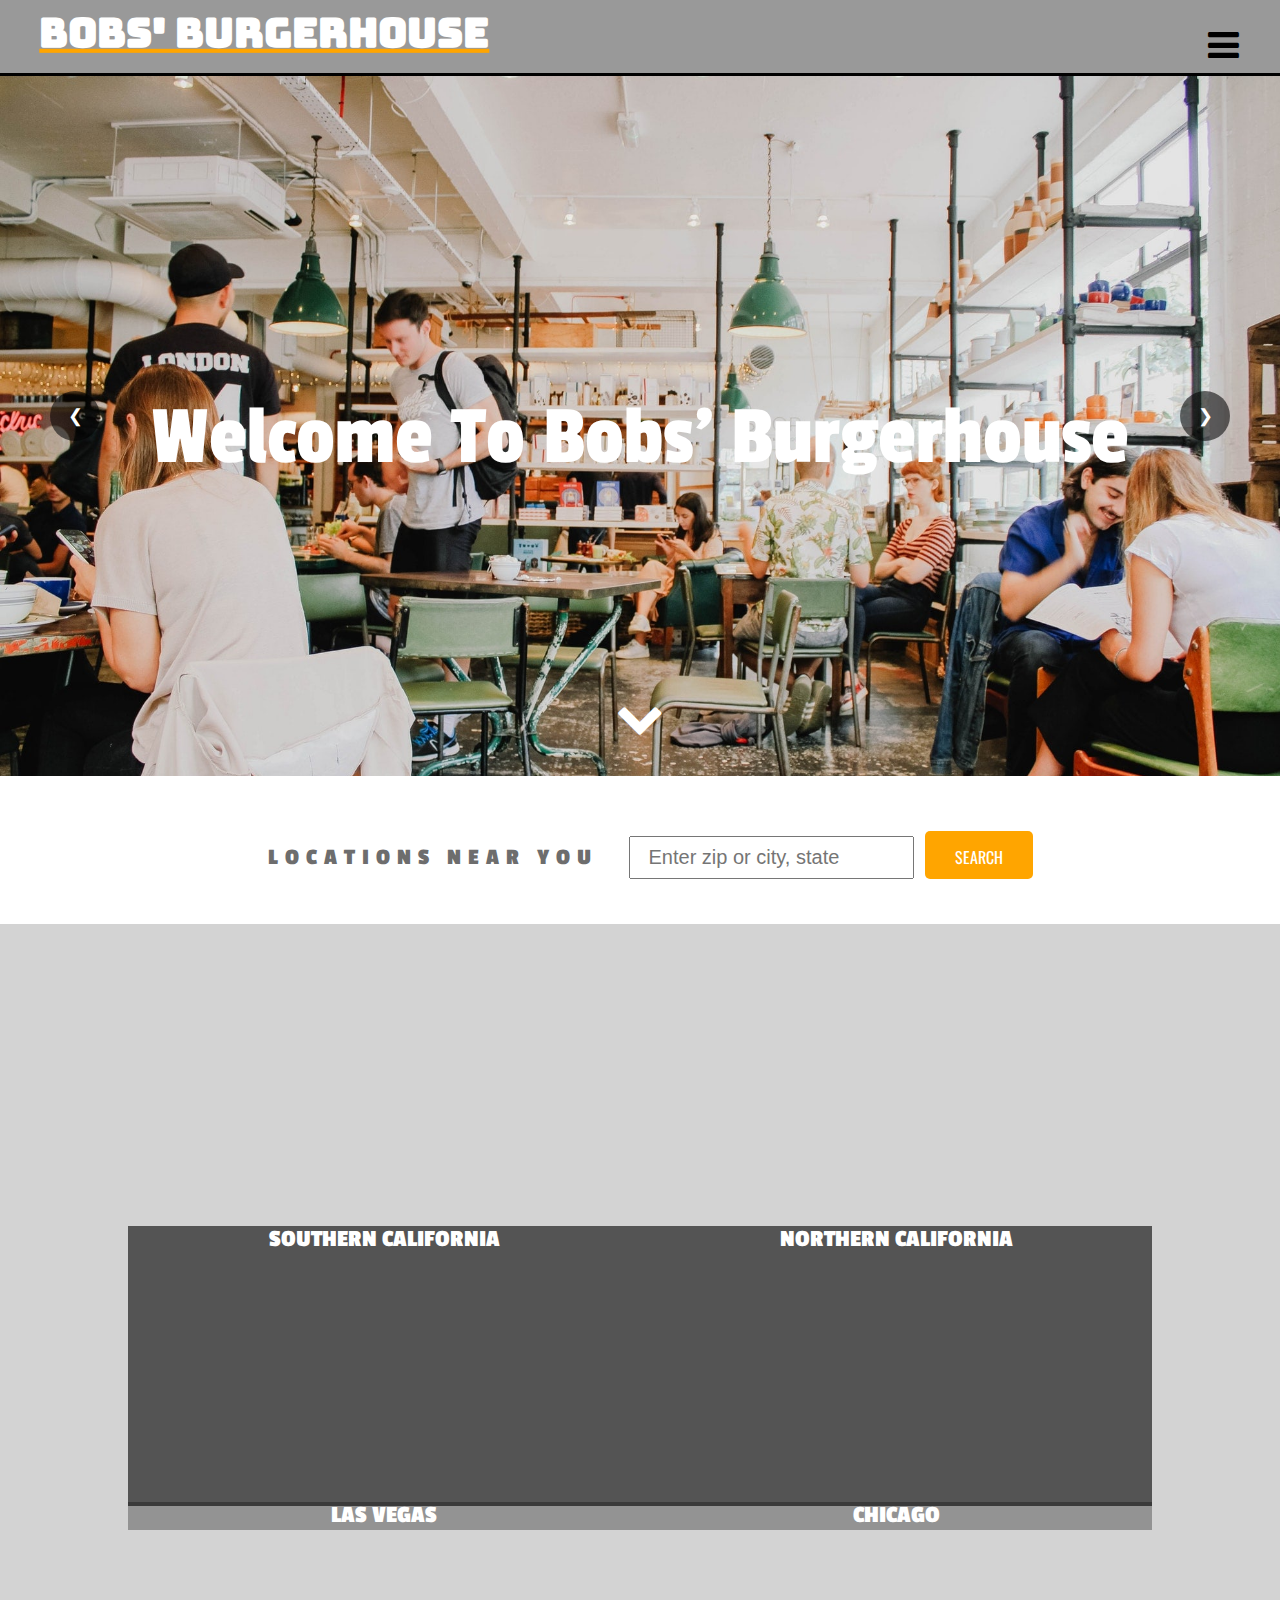
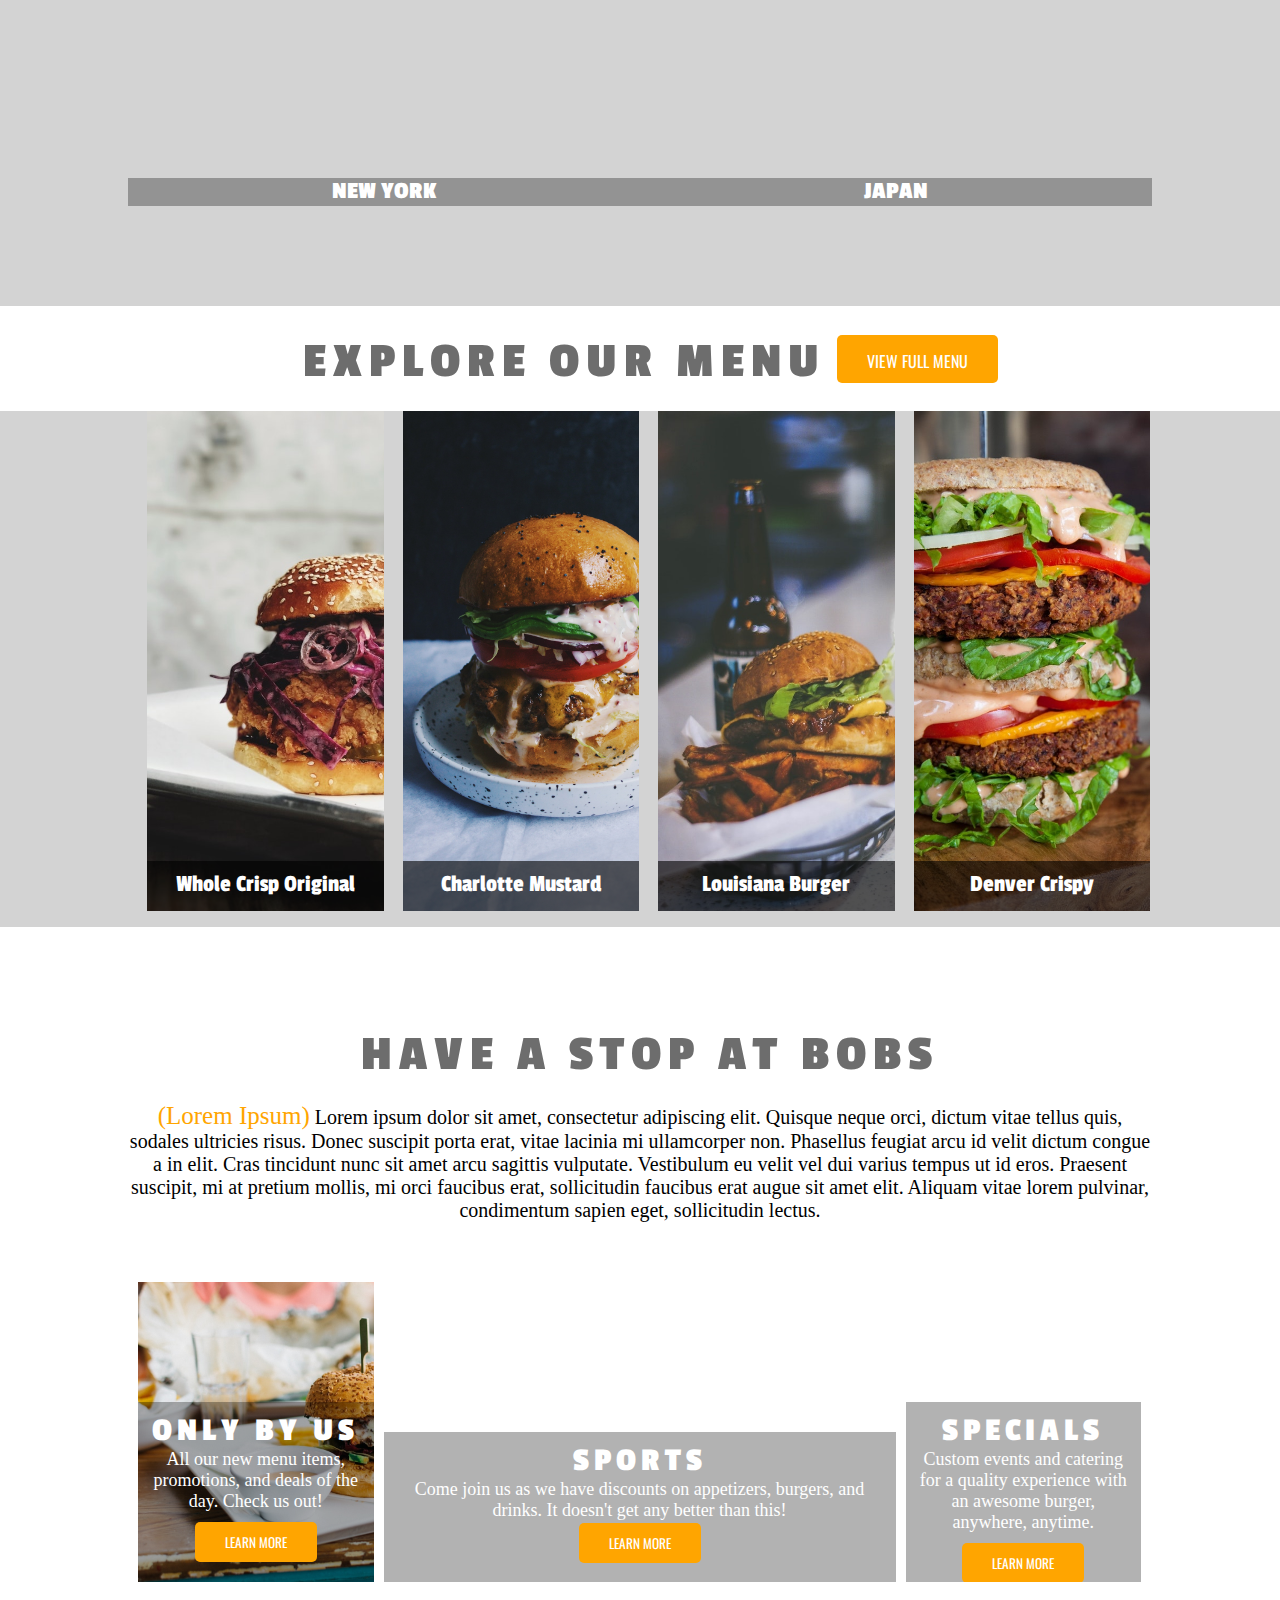
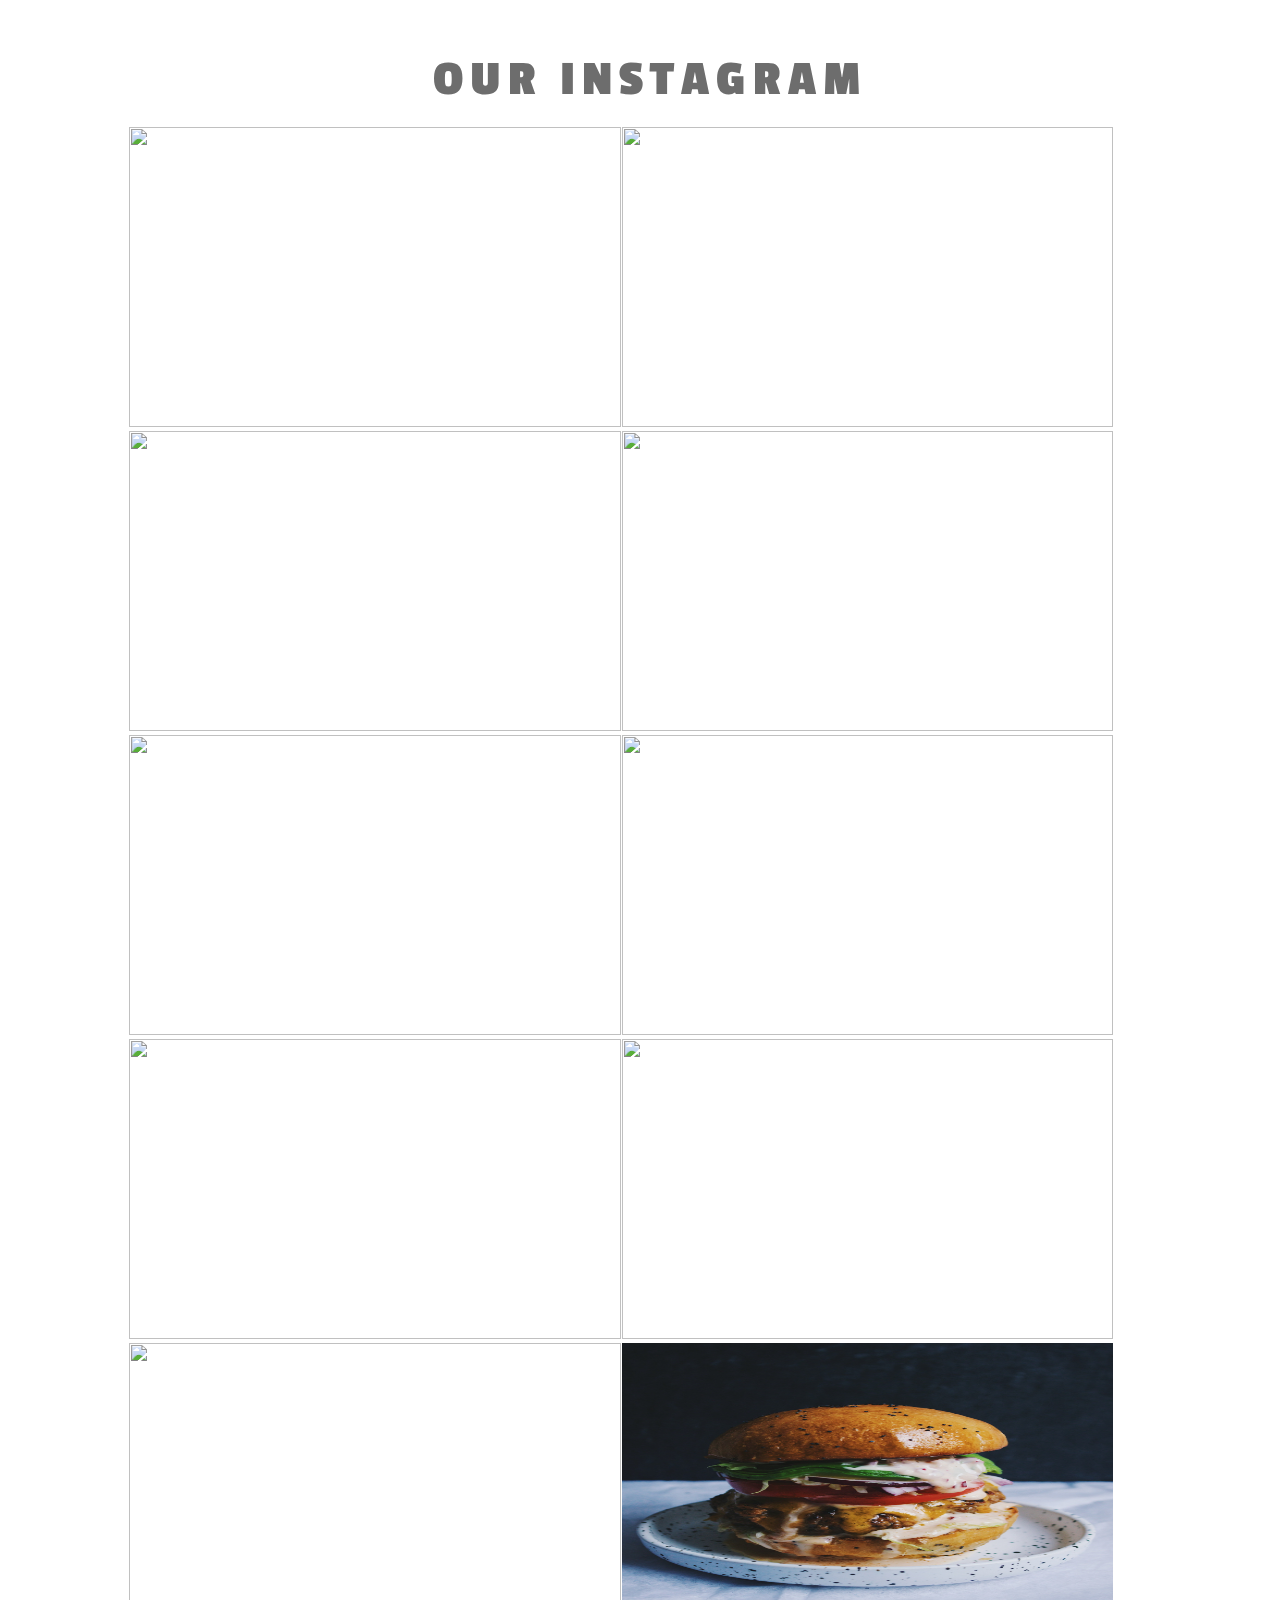
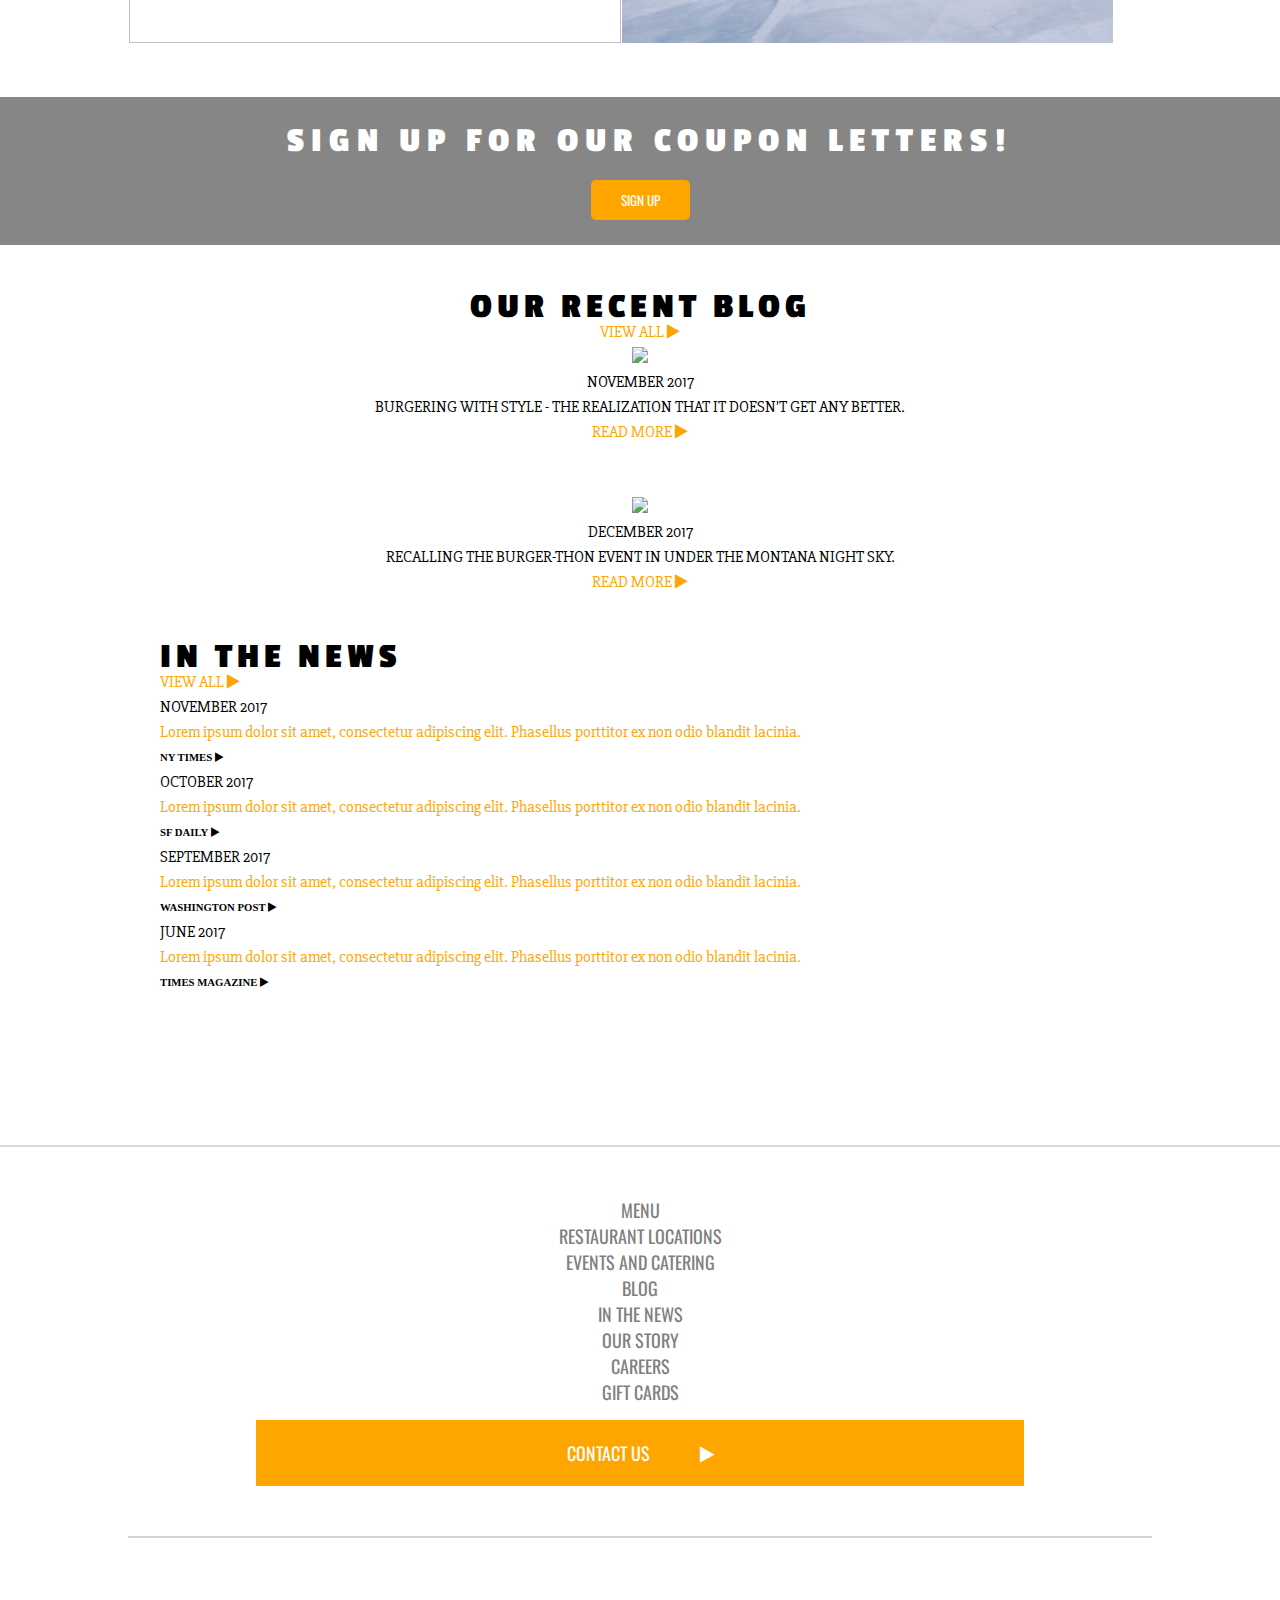
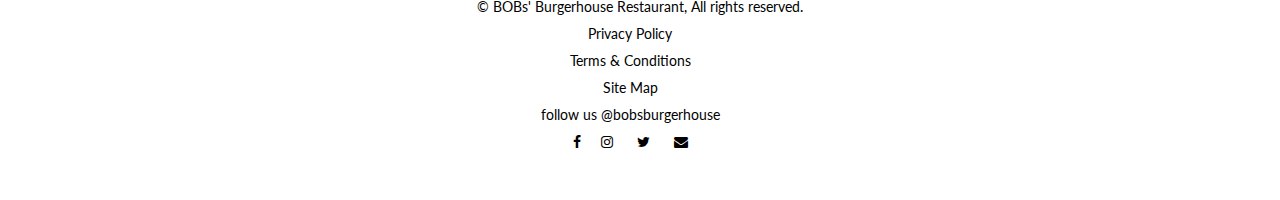
==== commit 0b99a1db: "update" ====
--- a/index.html
+++ b/index.html
@@ -10,77 +10,85 @@
     <title>Bobs' Burgers</title>
 </head>
 
-<body>
+<body onload="Load()">
     <header>
         <div class="header-con">
             <div class=logo>
-               <div class="burger"><!--<img src="photos/burger.png">--></div>
-                <div class="burger"><h1>Bobs' Burgerhouse</h1></div>
-            </div>
-            <div class="nav"><nav>
-                <ul>
-                    <li class="nav-menu"><a href=#>Locations</a>
-                        <ul class="menu-drop">
-                            <li>Search</li>
-                            <li>We're growing</li>
-                        </ul>
-                    </li>
-                    <li class="nav-menu"><a href=#>Menu</a>
-                        <ul class="menu-drop">
-                            <li>Nutrition & allergen</li>
-                            <li>Order Online</li>
-                            <li>Our Food</li>
-                        </ul>
-                    </li>
-                    <li class="nav-menu"><a href=#>Club and Cards</a>
-                        <ul class="menu-drop">
-                            <li>Weekly Offers</li>
-                            <li>e-Gift cards</li>
-                        </ul>
-                    </li>
-                    <li class="nav-menu"><a href=#>About Us</a>
-                        <ul class="menu-drop">
-                            <li>Our Story</li>
-                            <li>Careers</li>
-                        </ul>
-                    </li>
-                    <li class="nav-menu"><a href=#>TALK TO US</a>
-                        <ul class="menu-drop">
-                            <li>Contacts</li>
-                            <li>Barnies' Social</li>
-                        </ul>
-                    </li>
-
-                    <li class=social-media>
-                        <ul>
-                            <li><span class="fa fa-facebook"></span></li>
-                            <li><span class="fa fa-twitter"></span></li>
-                            <li><span class="fa fa-instagram"></span></li>
-                        </ul>
-                    </li>
-                    <li class=hamburger><span class="fa fa-bars fa-3x"></span></li>
-
-                </ul>
-            </nav>
+                <div class="burger">
+                    <!--<img src="photos/burger.png">--></div>
+                <div class="burger">
+                    <h1>Bobs' Burgerhouse</h1>
+                </div>
+            </div>
+            <div class="nav">
+                <nav>
+                    <ul>
+                        <li class="nav-menu"><a href=#>Locations</a>
+                            <ul class="menu-drop">
+                                <li>Search</li>
+                                <li>We're growing</li>
+                            </ul>
+                        </li>
+                        <li class="nav-menu"><a href=#>Menu</a>
+                            <ul class="menu-drop">
+                                <li>Nutrition & allergen</li>
+                                <li>Order Online</li>
+                                <li>Our Food</li>
+                            </ul>
+                        </li>
+                        <li class="nav-menu"><a href=#>Club and Cards</a>
+                            <ul class="menu-drop">
+                                <li>Weekly Offers</li>
+                                <li>e-Gift cards</li>
+                            </ul>
+                        </li>
+                        <li class="nav-menu"><a href=#>About Us</a>
+                            <ul class="menu-drop">
+                                <li>Our Story</li>
+                                <li>Careers</li>
+                            </ul>
+                        </li>
+                        <li class="nav-menu"><a href=#>TALK TO US</a>
+                            <ul class="menu-drop">
+                                <li>Contacts</li>
+                                <li>Barnies' Social</li>
+                            </ul>
+                        </li>
+
+                        <li class=social-media>
+                            <ul>
+                                <li><span class="fa fa-facebook"></span></li>
+                                <li><span class="fa fa-twitter"></span></li>
+                                <li><span class="fa fa-instagram"></span></li>
+                            </ul>
+                        </li>
+                        <li class=hamburger><span class="fa fa-bars fa-3x"></span></li>
+
+                    </ul>
+                </nav>
             </div>
         </div>
     </header>
 
     <div class="main-photos">
-        <button class="btn" onClick="slideImage(-1)" id="btn-1">&#10094;</button>
-        <button class="btn" onClick="slideImage(1)" id="btn-2">&#10095;</button>
+        <!--<button class="btn" onClick="prev()" id="btn-1">&#10094;</button>
+        <button class="btn" onClick="next()" id="btn-2">&#10095;</button>-->
         <!--<div class="main-photo"><img src=photos/environment.jpg></div>
         <div class="main-photo"><img src=photos/environment2.jpg></div>
         <div class="main-photo"><img src=photos/environment3.jpg></div>-->
-        <div class="main-photo"></div>
-        <div class="main-photo"></div>
-        <div class="main-photo"></div>
+
+        <div id="Img3" class="main-photo"></div>
+        <div id="Img2" class="main-photo"></div>
+        <div id="Img1" class="main-photo"></div>
+
+        <button class="btn" onclick="prev()" id="btn-1">&#10094;</button>
+        <button class="btn" onclick="next()" id="btn-2">&#10095;</button>
         <div class="burger-house">
             <!--<p><span id="welcome">Welcome</span> <span id="to-letter">to</span> <span id="bobs">Bobs' Burgerhouse</span></p>-->
             <div id="burger-house-holder">
 
                 <div class="burger-house-text">
-                   
+
                     <div class="burger-house-text-holder">
                         <div class="burger-house-text-holder2">Welcome</div>
                     </div>
@@ -112,19 +120,16 @@
                 </nav>-->
             </div>
         </div>
+        <div id="arrow"><span class="fa fa-chevron-down fa-3x"></span></div>
     </div>
 
     <script src="jquery-3.2.1.js"></script>
     <script src="jquery-ui.min.js"></script>
-    <script>
-    
-    
-    </script>
-       
-       
-       
-       
-       
+
+
+
+
+
     <script>
         $(function() {
 
@@ -167,40 +172,40 @@
             $('.burger-house #burger-house-holder .burger-house-text:nth-of-type(1)').css({
                 'left': '-200px'
             });
-            
+
             $('.burger-house #burger-house-holder .burger-house-text:nth-of-type(2)').css({
                 'left': '-200px'
             });
-            
+
             $('.burger-house #burger-house-holder .burger-house-text:nth-of-type(3)').css({
                 'right': '-200px'
             });
-            
+
             $('.burger-house #burger-house-holder .burger-house-text:nth-of-type(4)').css({
                 'right': '-200px'
             });
-            
+
             $('.burger-house #burger-house-holder .burger-house-text:nth-of-type(1)').hide().animate({
                 left: 0,
                 opacity: "show"
             }, 1500);
-            
+
             $('.burger-house #burger-house-holder .burger-house-text:nth-of-type(2)').hide().animate({
                 left: 0,
                 opacity: "show"
             }, 1500);
-            
+
             $('.burger-house #burger-house-holder .burger-house-text:nth-of-type(3)').hide().animate({
                 right: 0,
                 opacity: "show"
             }, 1500);
-            
+
             $('.burger-house #burger-house-holder .burger-house-text:nth-of-type(4)').hide().animate({
                 right: 0,
                 opacity: "show"
             }, 1500);
-            
-            
+
+
             /*
             
             $('.burger-house #burger-house-holder .burger-house-text:nth-of-type(1)').css({
@@ -532,7 +537,7 @@
 
     <script src="jquery-3.2.1.js"></script>
 
-    <script>
+    <script type="text/javascript">
         $(function() {
             $('.instagram-pics').hover(
                 function() {
@@ -543,9 +548,53 @@
                     $('.instagram-text', this).fadeOut();
                 },
             );
+                
+            $("#arrow span").click(function() {
+                $('html, body').animate({
+                    scrollTop: $(".findnear").offset().top
+                }, 1000);
+            });
         });
     </script>
-
+    <script type="text/javascript">
+        var Img = 3;
+        var Seconds = 4;
+
+        function Load() {
+            Shown = 0;
+            Vector = new Array;
+            Vector[0] = document.getElementById("Img1");
+            Vector[0].style.visibility = "visible";
+            for (var i = 1; i < Img; i++) {
+                Vector[i] = document.getElementById("Img" + (i + 1));
+            }
+        }
+
+        function next() {
+            Shown++;
+            if (Shown == Img)
+                Shown = 0;
+            Effect();
+        }
+
+        function prev() {
+            Shown--;
+            if (Shown == -1)
+                Shown = Img - 1;
+            Effect();
+        }
+
+        function Effect() {
+            for (var i = 0; i < Img; i++) {
+                Vector[i].style.opacity = "0";
+                Vector[i].style.visibility = "hidden";
+            }
+            Vector[Shown].style.opacity = "1";
+            Vector[Shown].style.visibility = "visible";
+        }
+    </script>
+    <!--
+   
     <script>
         var index = 1;
 
@@ -578,6 +627,7 @@
 
         console.log(y);
     </script>
+-->
 
 
 </body>
--- a/index.css
+++ b/index.css
@@ -12,13 +12,14 @@
     font-family: Bungee;
     background-color: rgba(0, 0, 0, 0.4);
     border-bottom: 3px solid black;
-    z-index: 1;
+    z-index: 5555;
     display: grid;
 }
 
 header .header-con {
     display: grid;
     grid-template-columns: 1fr 1fr;
+    z-index: 1;
 }
 
 .logo {
@@ -31,10 +32,10 @@
         font-size: 40px;
         transform: translateY(11%);
     }
-    
-}
-
-@media (max-width: 1408px){
+
+}
+
+@media (max-width: 1408px) {
     header .header-con {
         display: grid;
         grid-template-columns: 1.8fr .2fr;
@@ -62,8 +63,8 @@
 }
 
 .social-media {
-    position: absolute;
-    top: 0;
+    position:absolute;
+    top: -2%;
     color: white;
 }
 
@@ -99,7 +100,7 @@
     margin: auto;
     overflow: hidden;
     text-align: center;
-    z-index: 5
+    z-index: 1;
 }
 
 header nav {
@@ -128,7 +129,7 @@
     color: #ffffff;
     font-weight: 100;
     margin: 10px 0 0 -10px;
-    z-index: 5;
+    z-index: 1;
 }
 
 header nav ul .menu-drop li {
@@ -198,11 +199,13 @@
     width: 100%;
     height: 100%;
     position: absolute;
+    z-index: 1;
 }
 
 .burger-house .burger-house-text {
     display: inline-flex;
     position: absolute;
+    z-index: 1;
 }
 
 .burger-house .burger-house-text:nth-of-type(1) {
@@ -308,38 +311,50 @@
 }
 
 .main-photos {
+    width: 100%;
+    height: 700px;
+    margin: auto;
+    overflow: hidden;
+    z-index: 0;
+    transition: 1s;
     position: relative;
-    height: 700px;
-    overflow: hidden;
-}
-
-.main-photo {
-    min-height: 100%;
+
+}
+
+.main-photos .main-photo {
+    width: 100%;
+    height: 100%;
     position: absolute;
-    width: 100%;
+    z-index: 0;
+    transition: 1s;
+    visibility: hidden;
 }
 
 .main-photo:nth-of-type(1) {
-    background: url('photos/environment.jpg');
+    background: url('photos/environment3.jpg');
     background-size: cover;
+    
 }
 
 .main-photo:nth-of-type(2) {
     background: url('photos/environment2.jpg');
     background-size: cover;
-    width: 100%;
+    
 }
 
 .main-photo:nth-of-type(3) {
-    background: url('photos/environment3.jpg');
+    background: url('photos/environment.jpg');
     background-size: cover;
-}
-
-.main-photo img {
-    width: 100%;
-    height: 700px;
-    position: relative;
-
+    
+}
+
+.main-photos #arrow {
+    z-index: 5;
+    position: absolute;
+    bottom: 5%;
+    width: 100%;
+    text-align: center;
+    color: white;
 }
 
 .btn {
@@ -358,6 +373,7 @@
 #btn-1 {
     font-size: 18px;
     margin-left: 50px;
+    z-index: 999999;
 }
 
 #btn-2 {
@@ -365,6 +381,7 @@
     position: relative;
     font-size: 18px;
     margin-right: 50px;
+    z-index: 999999;
 }
 
 @media (max-width: 1278px) {
@@ -574,7 +591,7 @@
 }
 
 .findwrap .findnear nav ul {
-    list-style:none;
+    list-style: none;
 }
 
 .findnear input {
@@ -1792,12 +1809,12 @@
         font-size: 28px;
         margin: 10px 0 0 0;
     }
-    
+
     .logo .burger img {
         width: 50px;
         margin: 35px 0 0 0;
     }
-    
+
     .hamburger span {
         font-size: 28px;
         margin: -100px 0 0 0;
@@ -1907,13 +1924,13 @@
         min-height: 500px;
         background-size: cover;
     }
-    
+
     .logo .burger h1 {
         float: left;
         font-size: 25px;
         margin: 15px 0 0 0;
     }
-    
+
     .logo .burger img {
         width: 50px;
         margin: 35px 0 0 0;
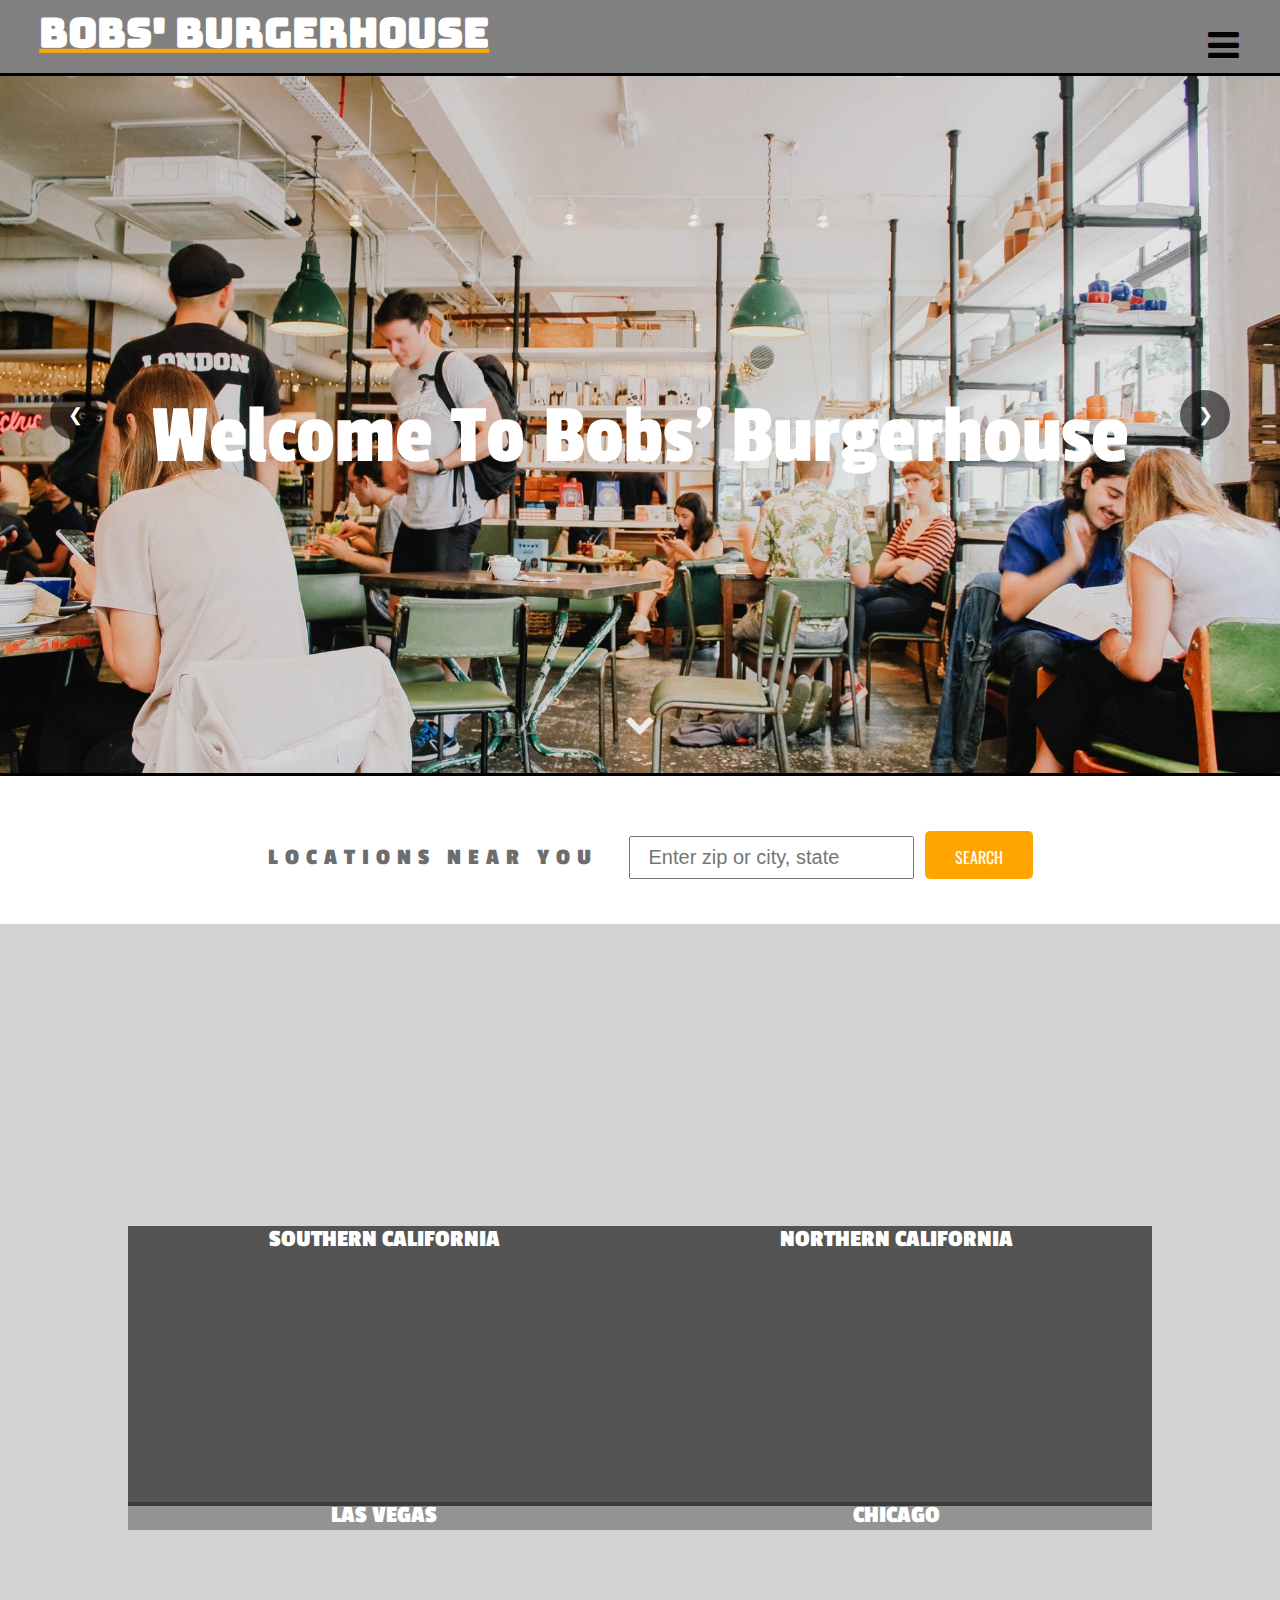
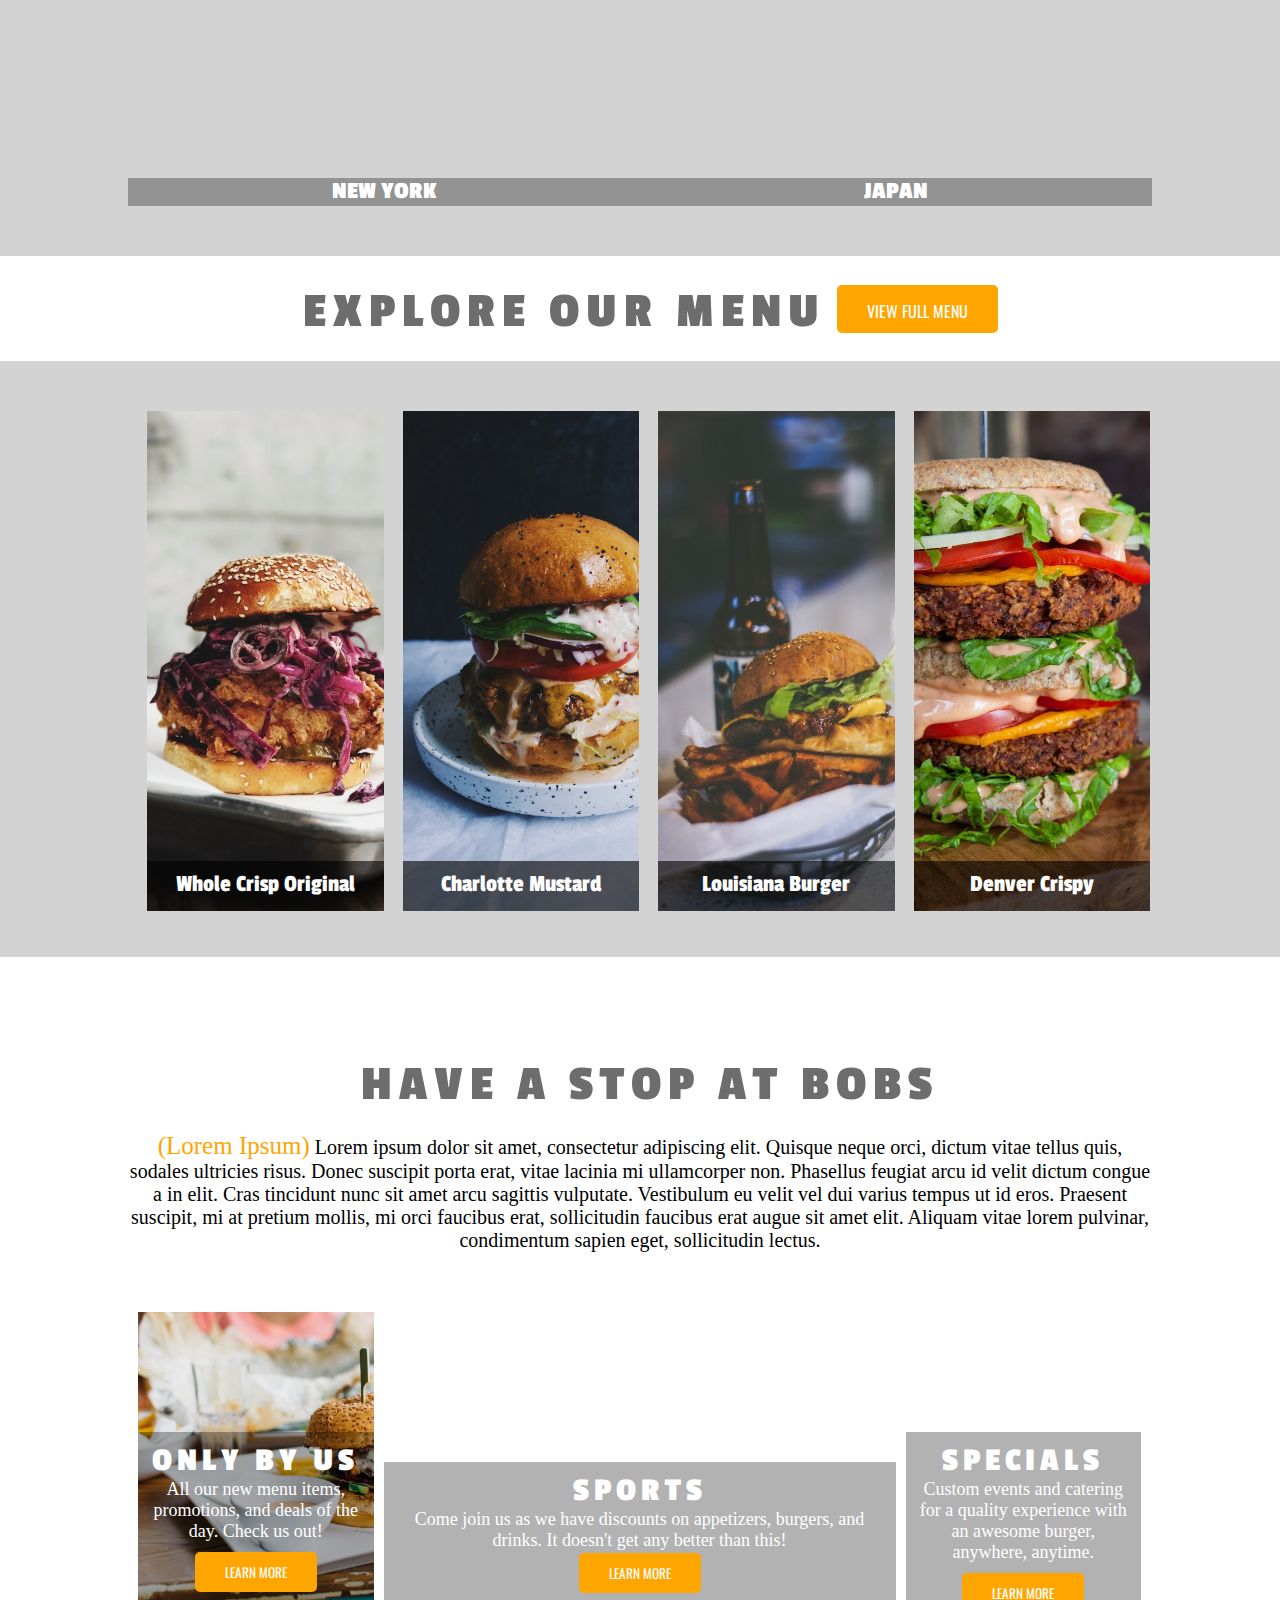
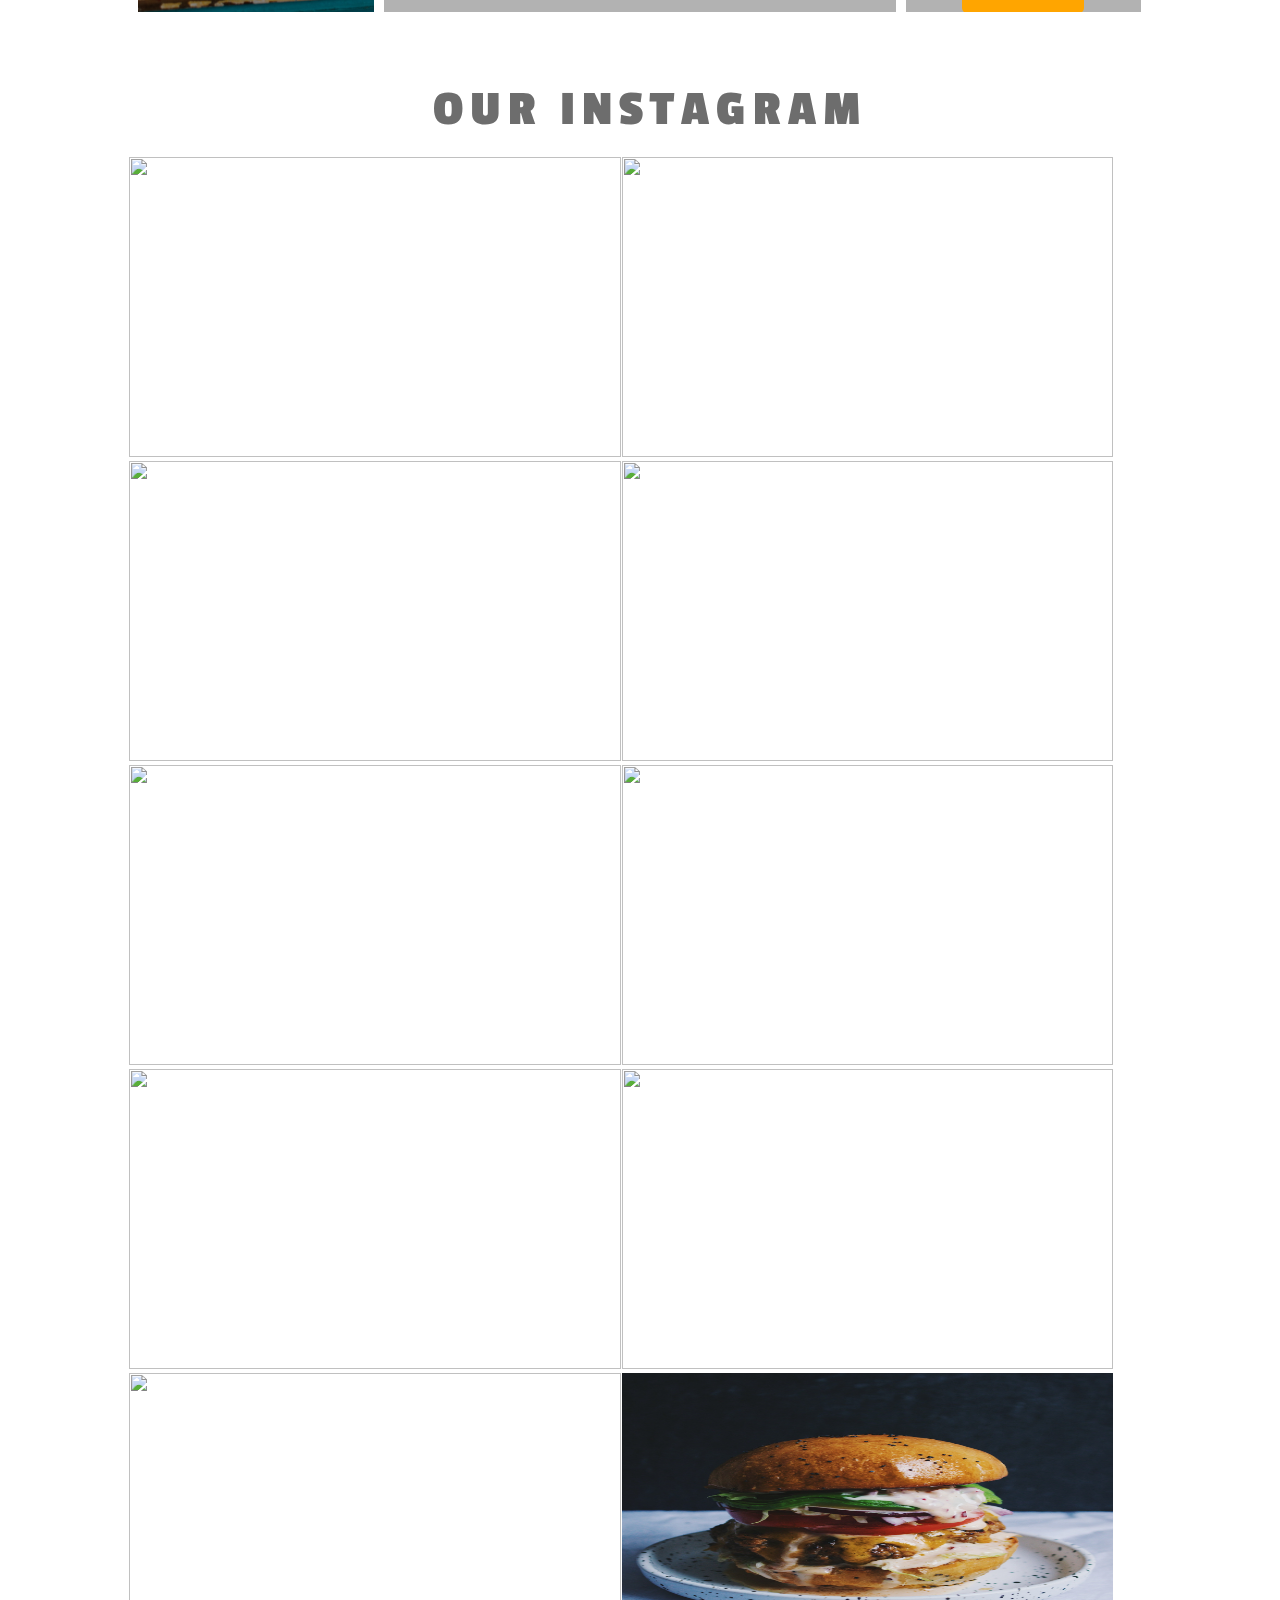
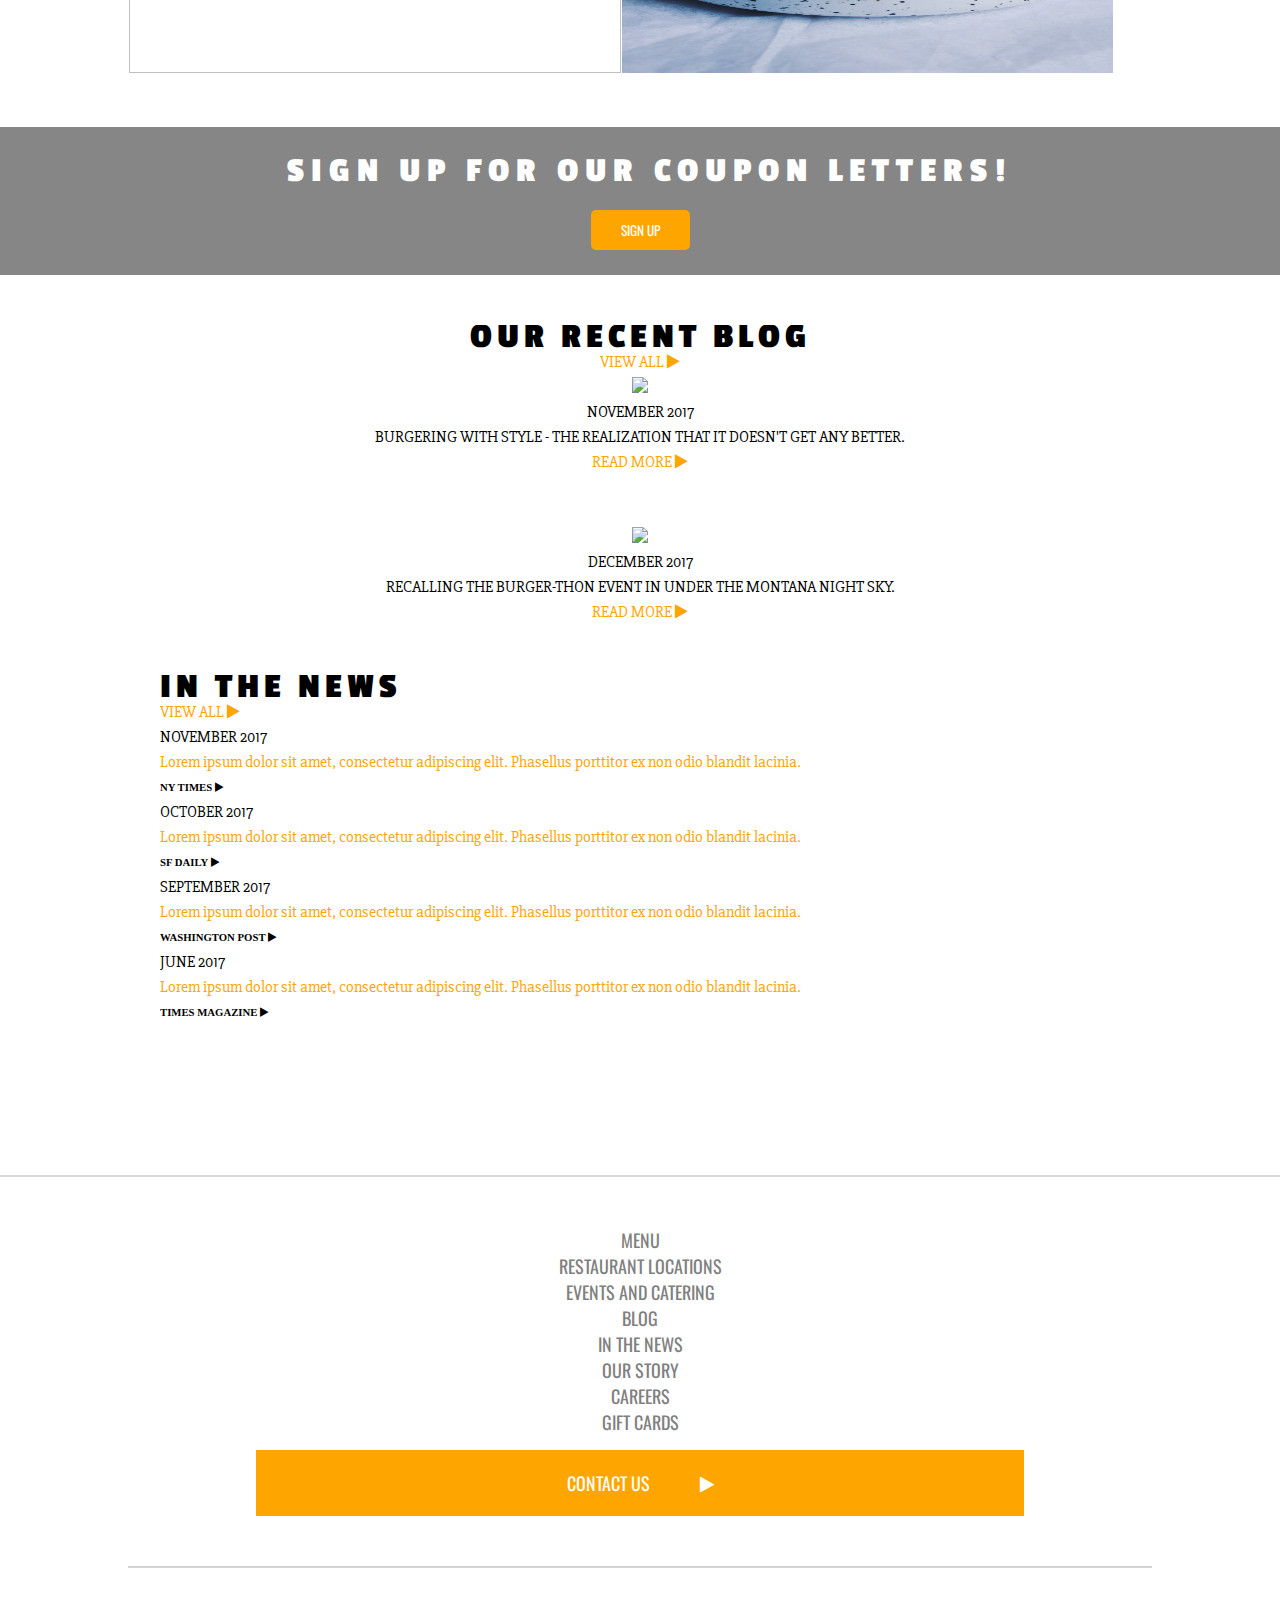
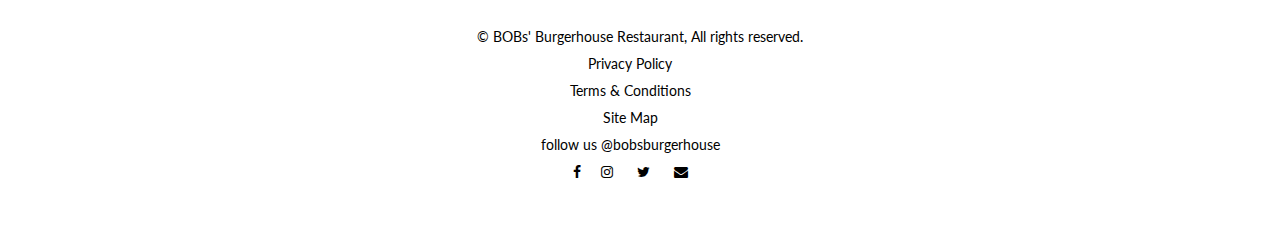
==== commit 495fd59d: "update" ====
--- a/index.html
+++ b/index.html
@@ -548,12 +548,39 @@
                     $('.instagram-text', this).fadeOut();
                 },
             );
-                
+
             $("#arrow span").click(function() {
                 $('html, body').animate({
                     scrollTop: $(".findnear").offset().top
                 }, 1000);
             });
+/*
+            $(window).scroll(function() {
+                if ($(this).scrollTop() > 10) {
+                    $('header').css({
+                        position: 'fixed',
+                        top: '0',
+                        transition: '1s ease',
+                        width: '100%'
+                    });
+                    $('.main-photos').css({
+                        marginTop: '105px'
+                    });
+
+                    $('.social-media').css({
+                        position: 'fixed'
+                    });
+                } else {
+                    $('header').css({
+                        position: 'fixed',
+                        top: '0',
+                        transition: '1s ease',
+                        width: '100%'
+                    });
+                }
+            });
+*/
+
         });
     </script>
     <script type="text/javascript">
--- a/index.css
+++ b/index.css
@@ -10,7 +10,7 @@
 
 header {
     font-family: Bungee;
-    background-color: rgba(0, 0, 0, 0.4);
+    background-color: grey;
     border-bottom: 3px solid black;
     z-index: 5555;
     display: grid;
@@ -31,6 +31,10 @@
     .logo .burger h1 {
         font-size: 40px;
         transform: translateY(11%);
+    }
+
+    .main-photos #arrow {
+        font-size: 10px;
     }
 
 }
@@ -63,8 +67,8 @@
 }
 
 .social-media {
-    position:absolute;
-    top: -2%;
+    position: absolute;
+    top: -1%;
     color: white;
 }
 
@@ -318,6 +322,7 @@
     z-index: 0;
     transition: 1s;
     position: relative;
+    border-bottom: 3px solid black;
 
 }
 
@@ -333,19 +338,19 @@
 .main-photo:nth-of-type(1) {
     background: url('photos/environment3.jpg');
     background-size: cover;
-    
+
 }
 
 .main-photo:nth-of-type(2) {
     background: url('photos/environment2.jpg');
     background-size: cover;
-    
+
 }
 
 .main-photo:nth-of-type(3) {
     background: url('photos/environment.jpg');
     background-size: cover;
-    
+
 }
 
 .main-photos #arrow {
@@ -354,7 +359,7 @@
     bottom: 5%;
     width: 100%;
     text-align: center;
-    color: white;
+    color: #ebebeb;
 }
 
 .btn {
@@ -405,6 +410,10 @@
 
     .burger-house {
         font-size: 6vw;
+    }
+
+    .main-photos #arrow {
+        font-size: 10px;
     }
 
     .btn {
@@ -752,7 +761,7 @@
     background-color: #d3d3d3;
     width: 100%;
     margin: auto;
-    padding: 50px 0 0 0;
+    padding: 0px 0 0 0;
     height: 100%;
     overflow: hidden;
 }
@@ -776,7 +785,7 @@
 }
 
 .food-container .food-menu {
-    margin: 0 0 0 19px;
+    margin: 50px 0 0 19px;
     width: 23.1%;
     position: relative;
     overflow: hidden;
@@ -801,7 +810,7 @@
 
 .food-container .food-menu:nth-of-type(1) {
     float: left;
-    background: url(photos/burger000.jpg) no-repeat;
+    background: url(photos/burger000.jpg) no-repeat -70px;
     min-height: 500px;
     background-size: cover;
 }
@@ -838,7 +847,7 @@
     text-align: center;
     position: relative;
     margin-top: -4px;
-    padding: 10px;
+    margin-bottom: 50px;
 }
 
 .food-container .food-menu2 img {
@@ -1527,7 +1536,7 @@
 
     .food-container .food-menu:nth-of-type(2) {
         float: left;
-        background: url(photos/burger000.jpg) no-repeat -30px 0px;
+
         min-height: 500px;
         background-size: cover;
     }
@@ -1607,6 +1616,13 @@
     }
 
     /*removed float left here*/
+    .food-container .food-menu:nth-of-type(1) {
+        background: url(photos/burger000.jpg) no-repeat 0;
+        min-height: 500px;
+        background-size: cover;
+    }
+
+
     .food-container .food-menu:nth-of-type(2) {
         background: url(photos/burger111.jpg) no-repeat 0;
         min-height: 500px;
@@ -1615,7 +1631,8 @@
     }
 
     .food-container .food-menu:nth-of-type(3) {
-        background: url(photos/burger222.jpg) no-repeat 0;
+        background: url(photos/burger222.jpg) no-repeat 0px 0px;
+        min-height: 500px;
         background-size: cover;
     }
 
@@ -1749,6 +1766,10 @@
 
     header .social-m ul li a {
         color: white;
+    }
+
+    .main-photos #arrow {
+        font-size: 5px;
     }
 
     .social-hour {
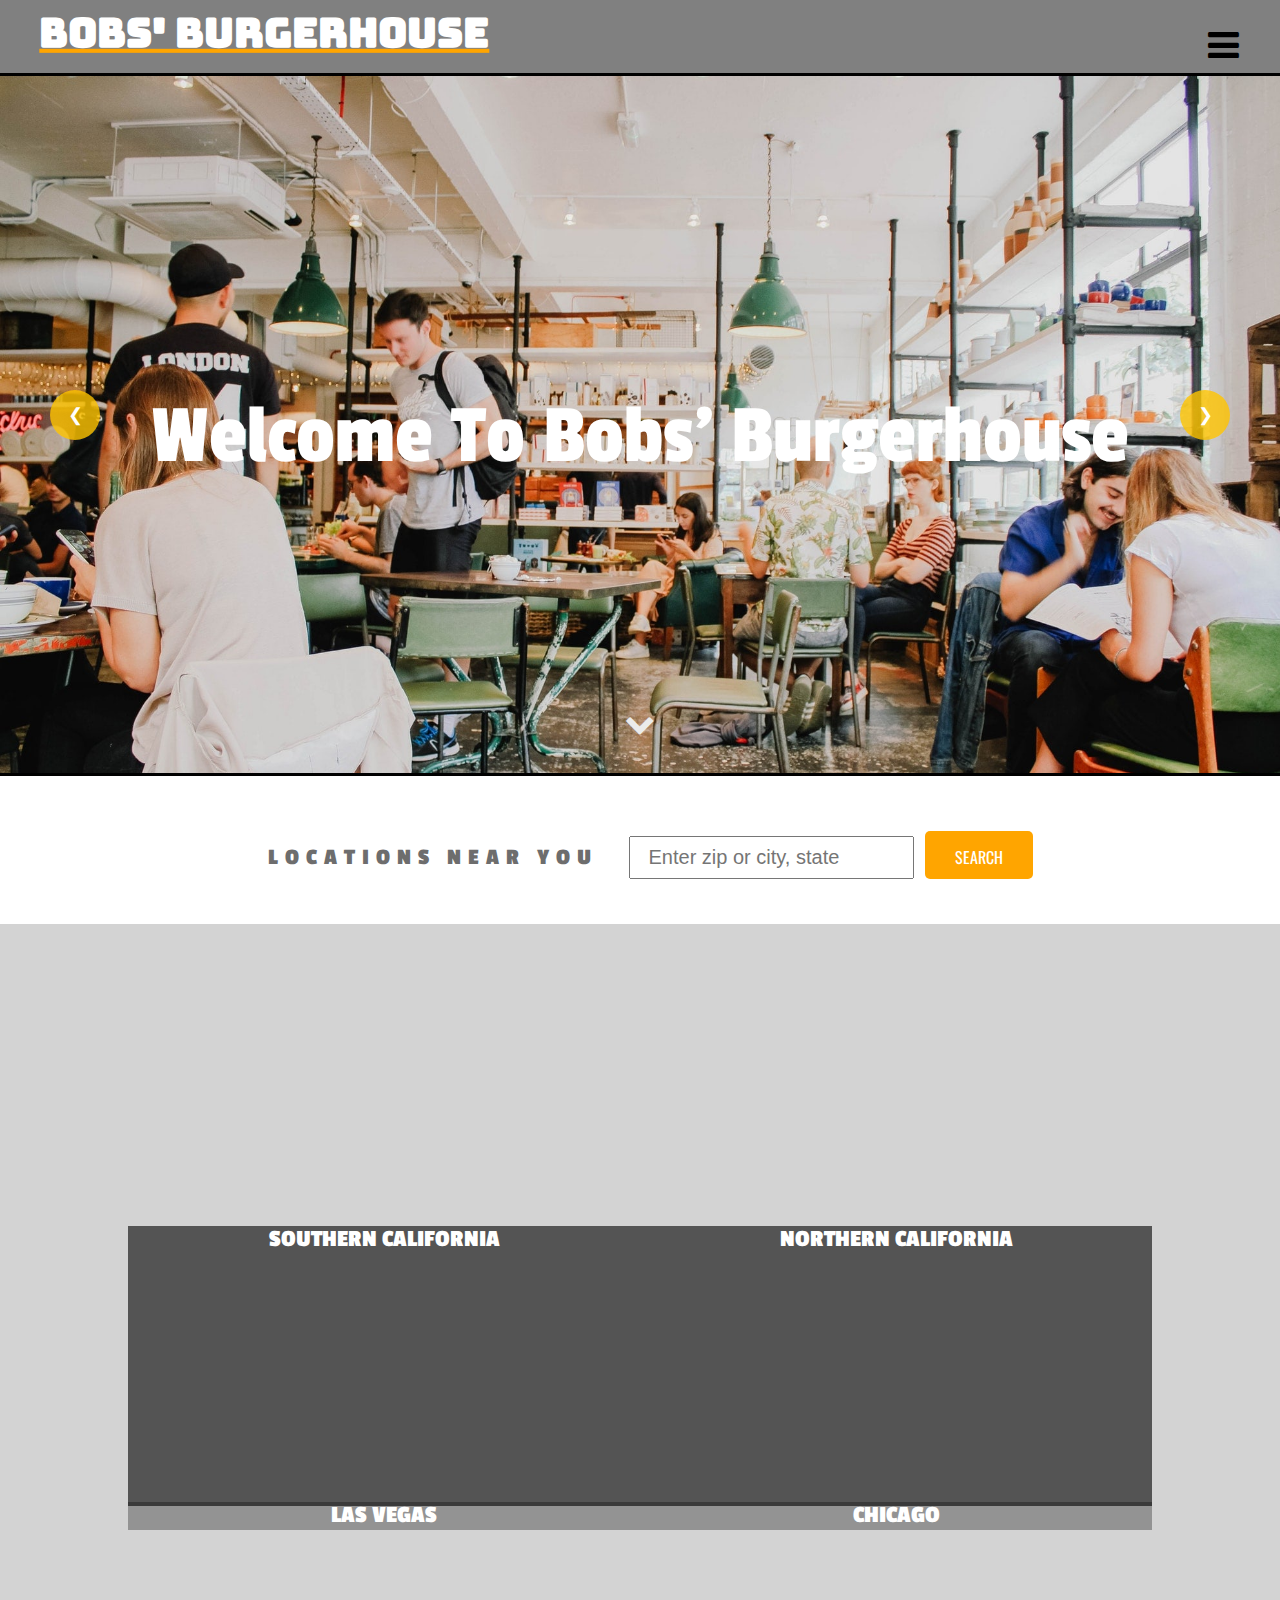
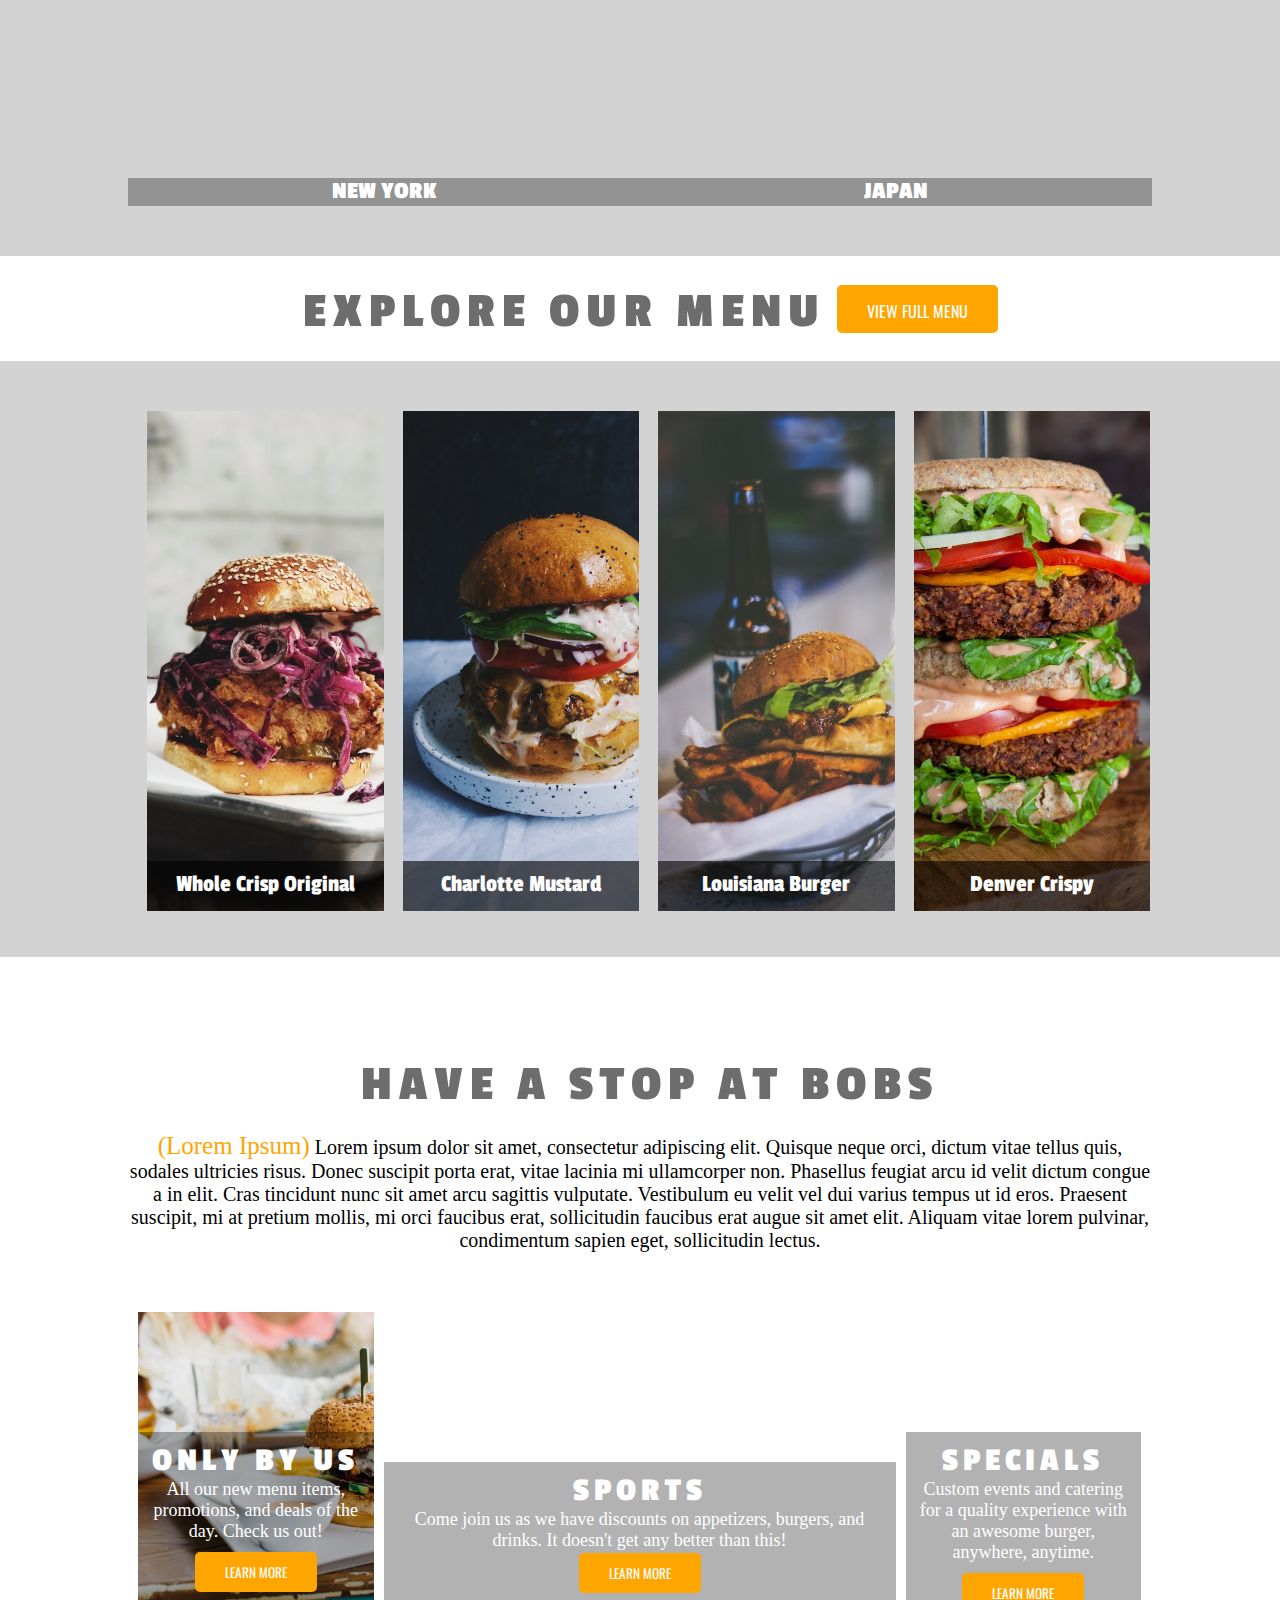
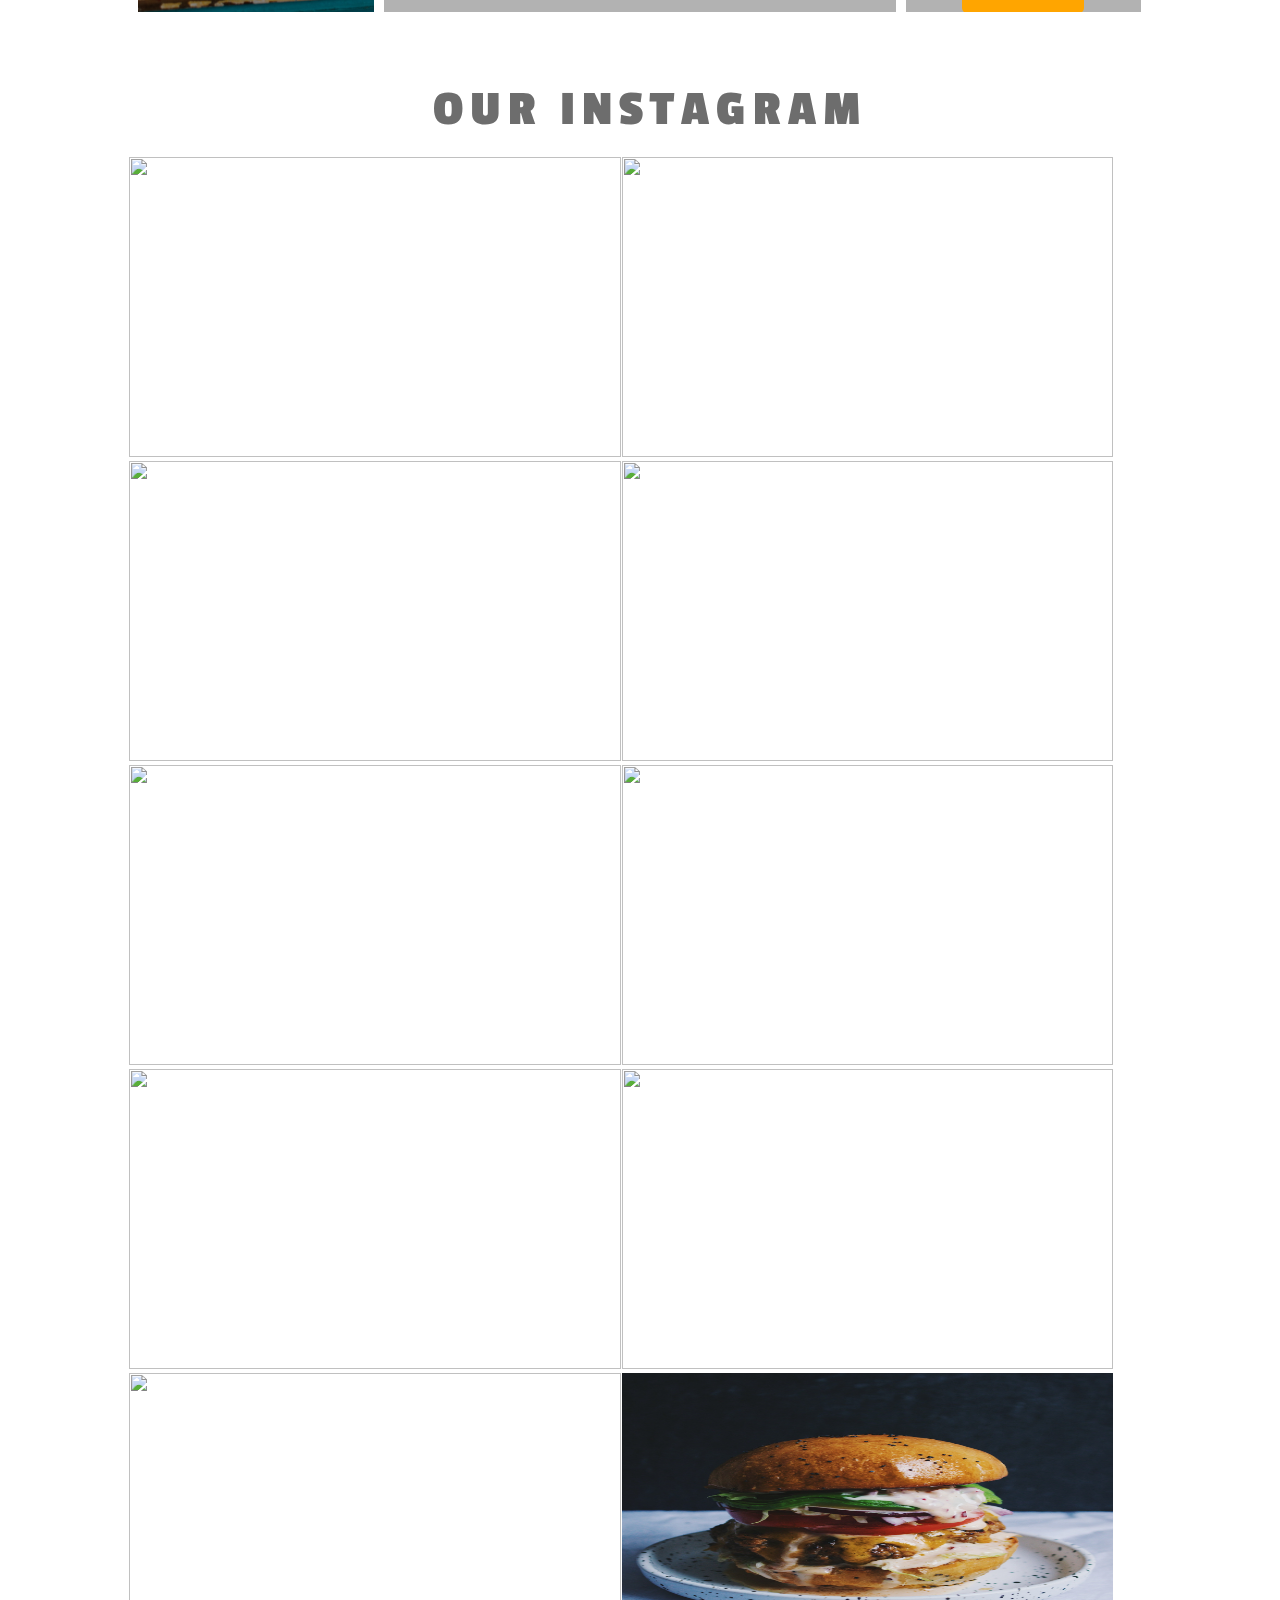
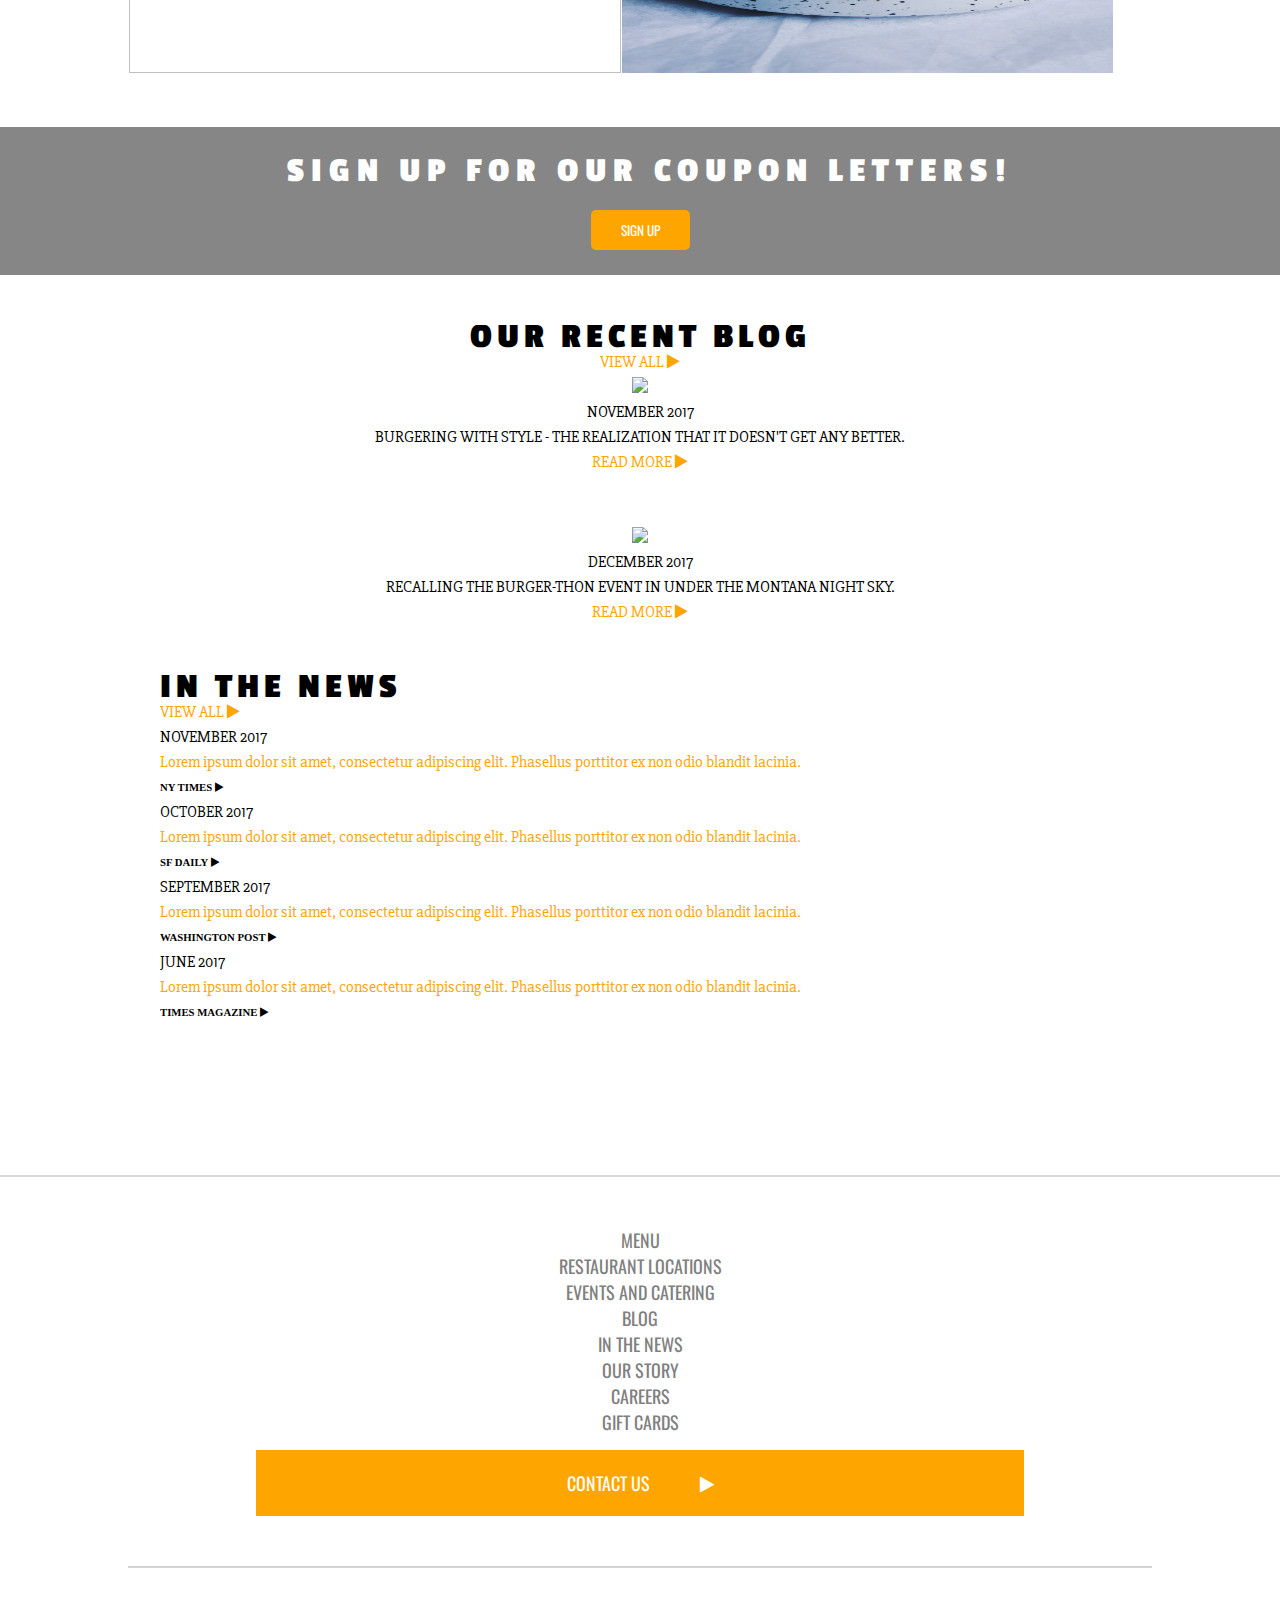
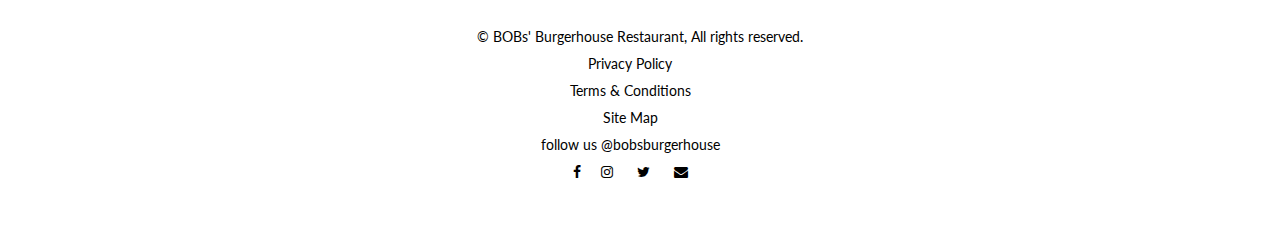
==== commit 8ff59960: "update" ====
--- a/index.html
+++ b/index.html
@@ -621,7 +621,6 @@
         }
     </script>
     <!--
-   
     <script>
         var index = 1;
 
--- a/index.css
+++ b/index.css
@@ -323,7 +323,6 @@
     transition: 1s;
     position: relative;
     border-bottom: 3px solid black;
-
 }
 
 .main-photos .main-photo {
@@ -338,19 +337,16 @@
 .main-photo:nth-of-type(1) {
     background: url('photos/environment3.jpg');
     background-size: cover;
-
 }
 
 .main-photo:nth-of-type(2) {
     background: url('photos/environment2.jpg');
     background-size: cover;
-
 }
 
 .main-photo:nth-of-type(3) {
     background: url('photos/environment.jpg');
     background-size: cover;
-
 }
 
 .main-photos #arrow {
@@ -372,7 +368,7 @@
     border-radius: 50px;
     border: none;
     color: #ffffff;
-    background-color: rgba(0, 0, 0, 0.56);
+    background-color: rgba(255, 196, 0, 0.8);
 }
 
 #btn-1 {
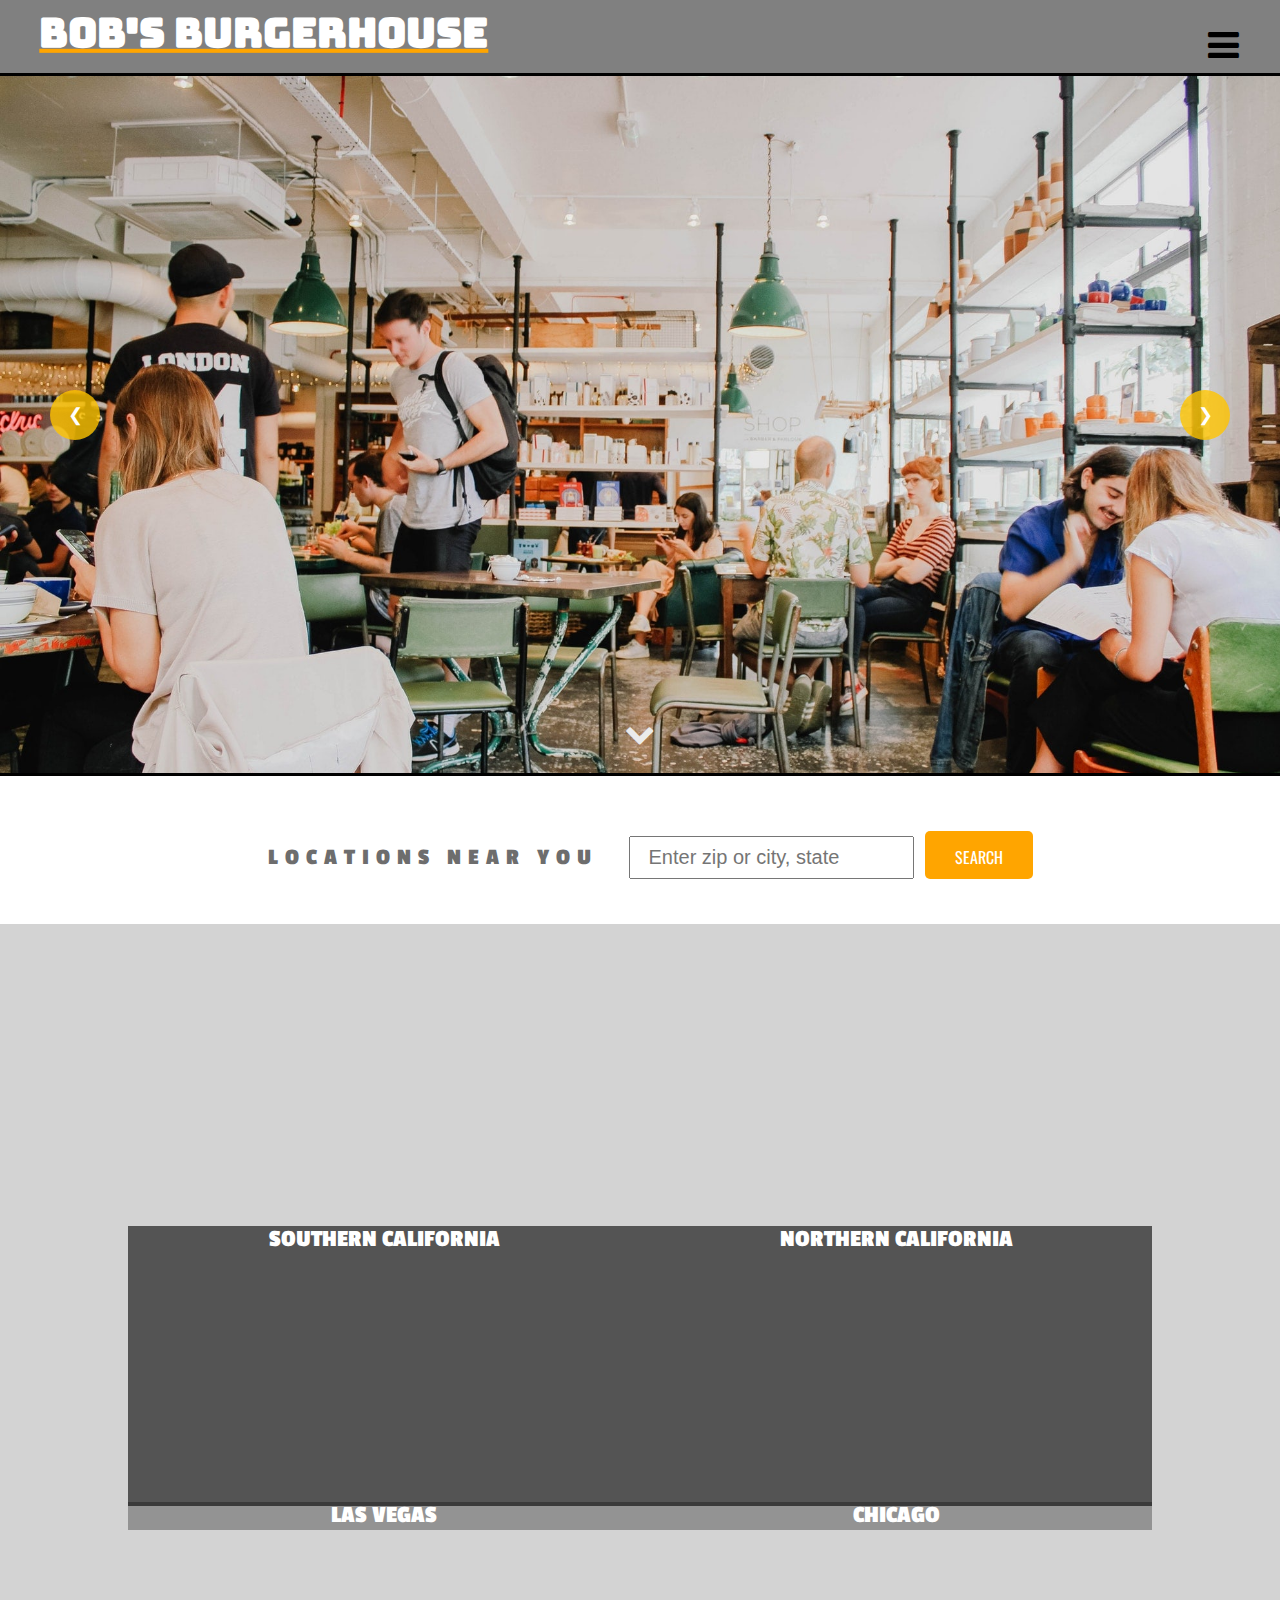
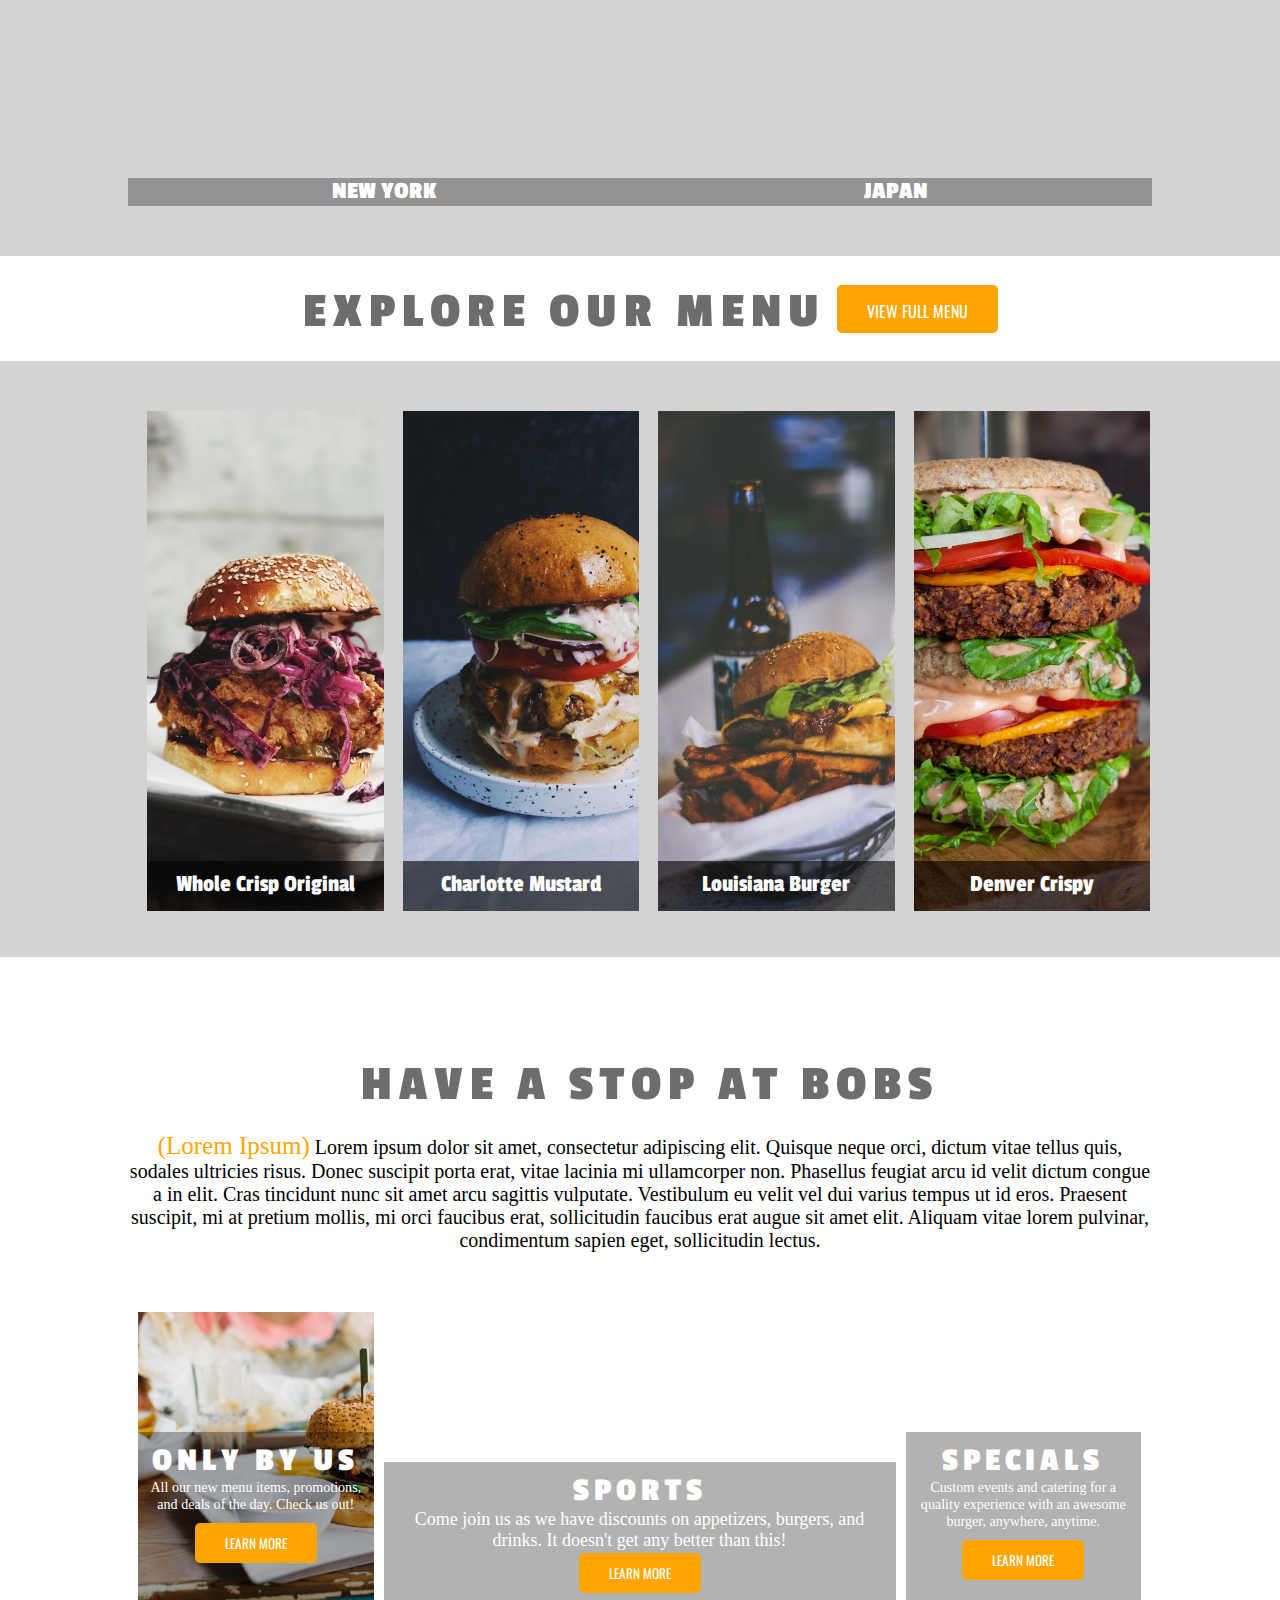
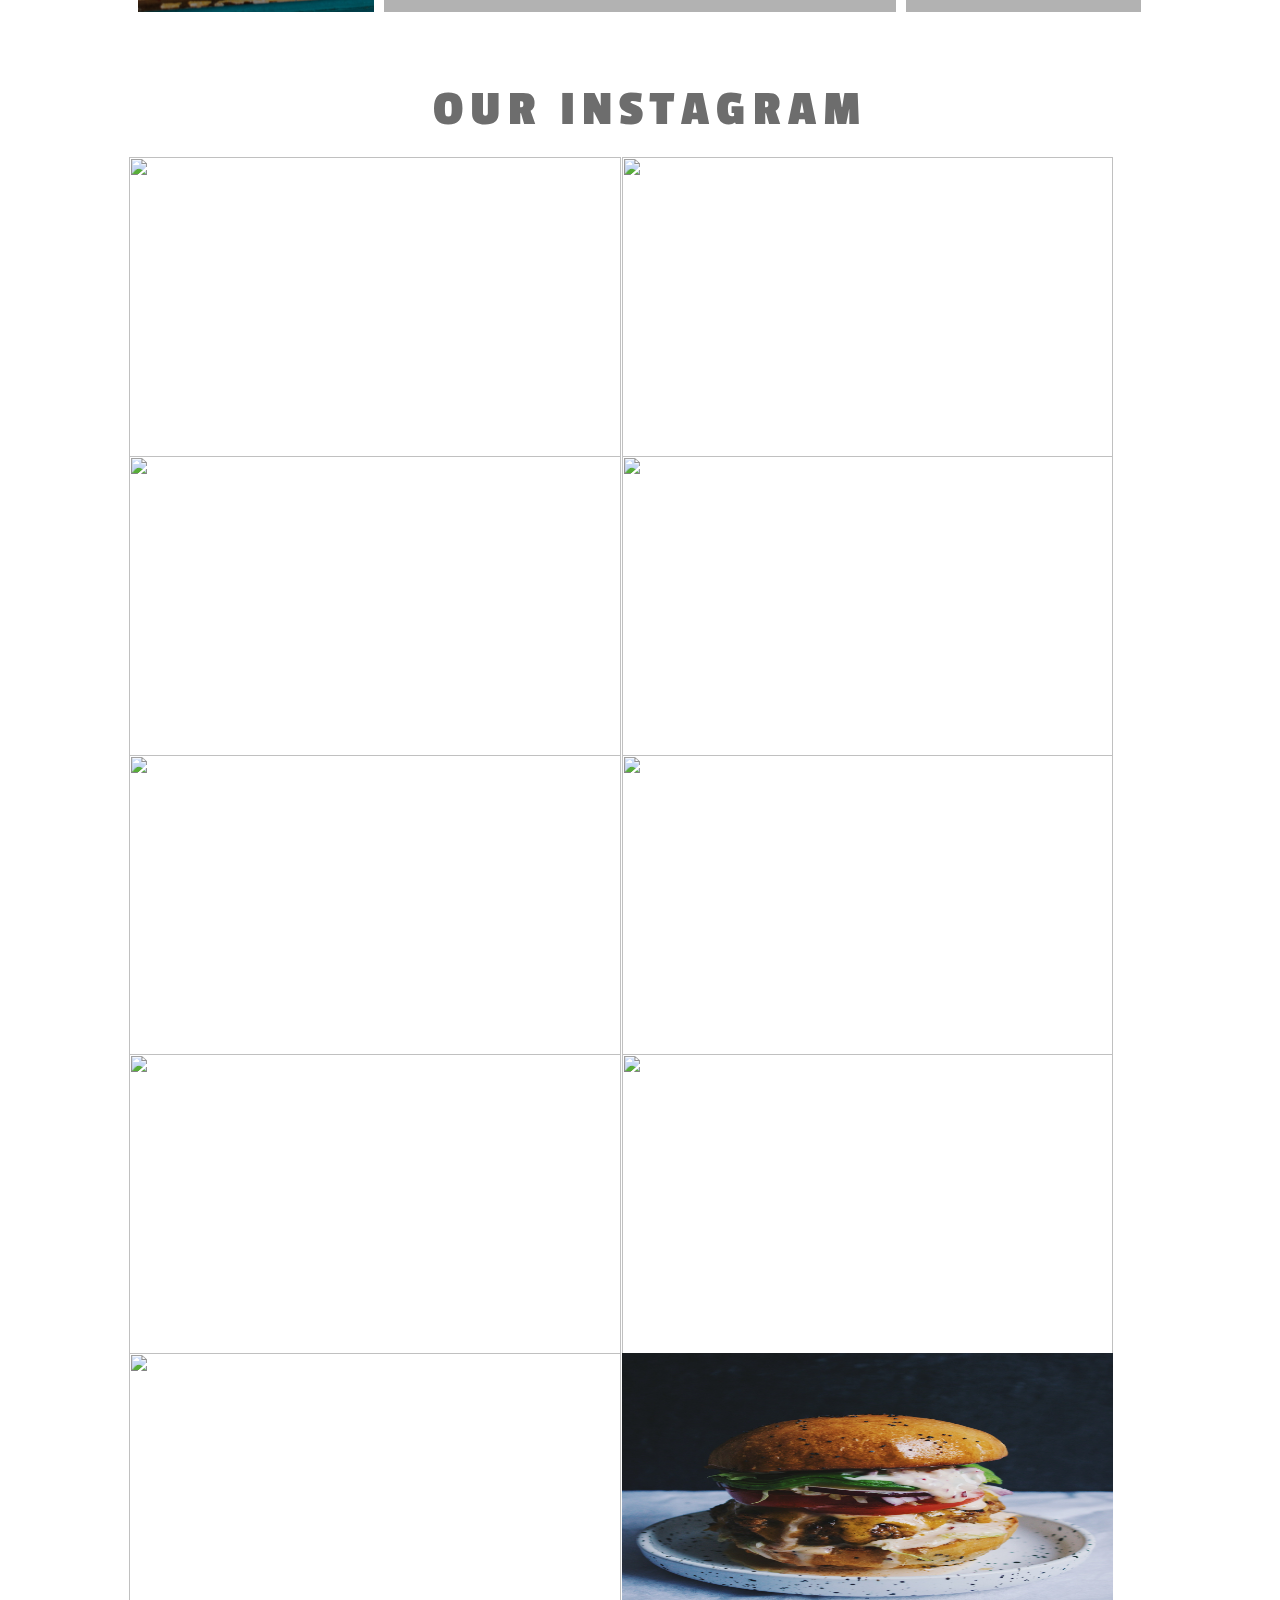
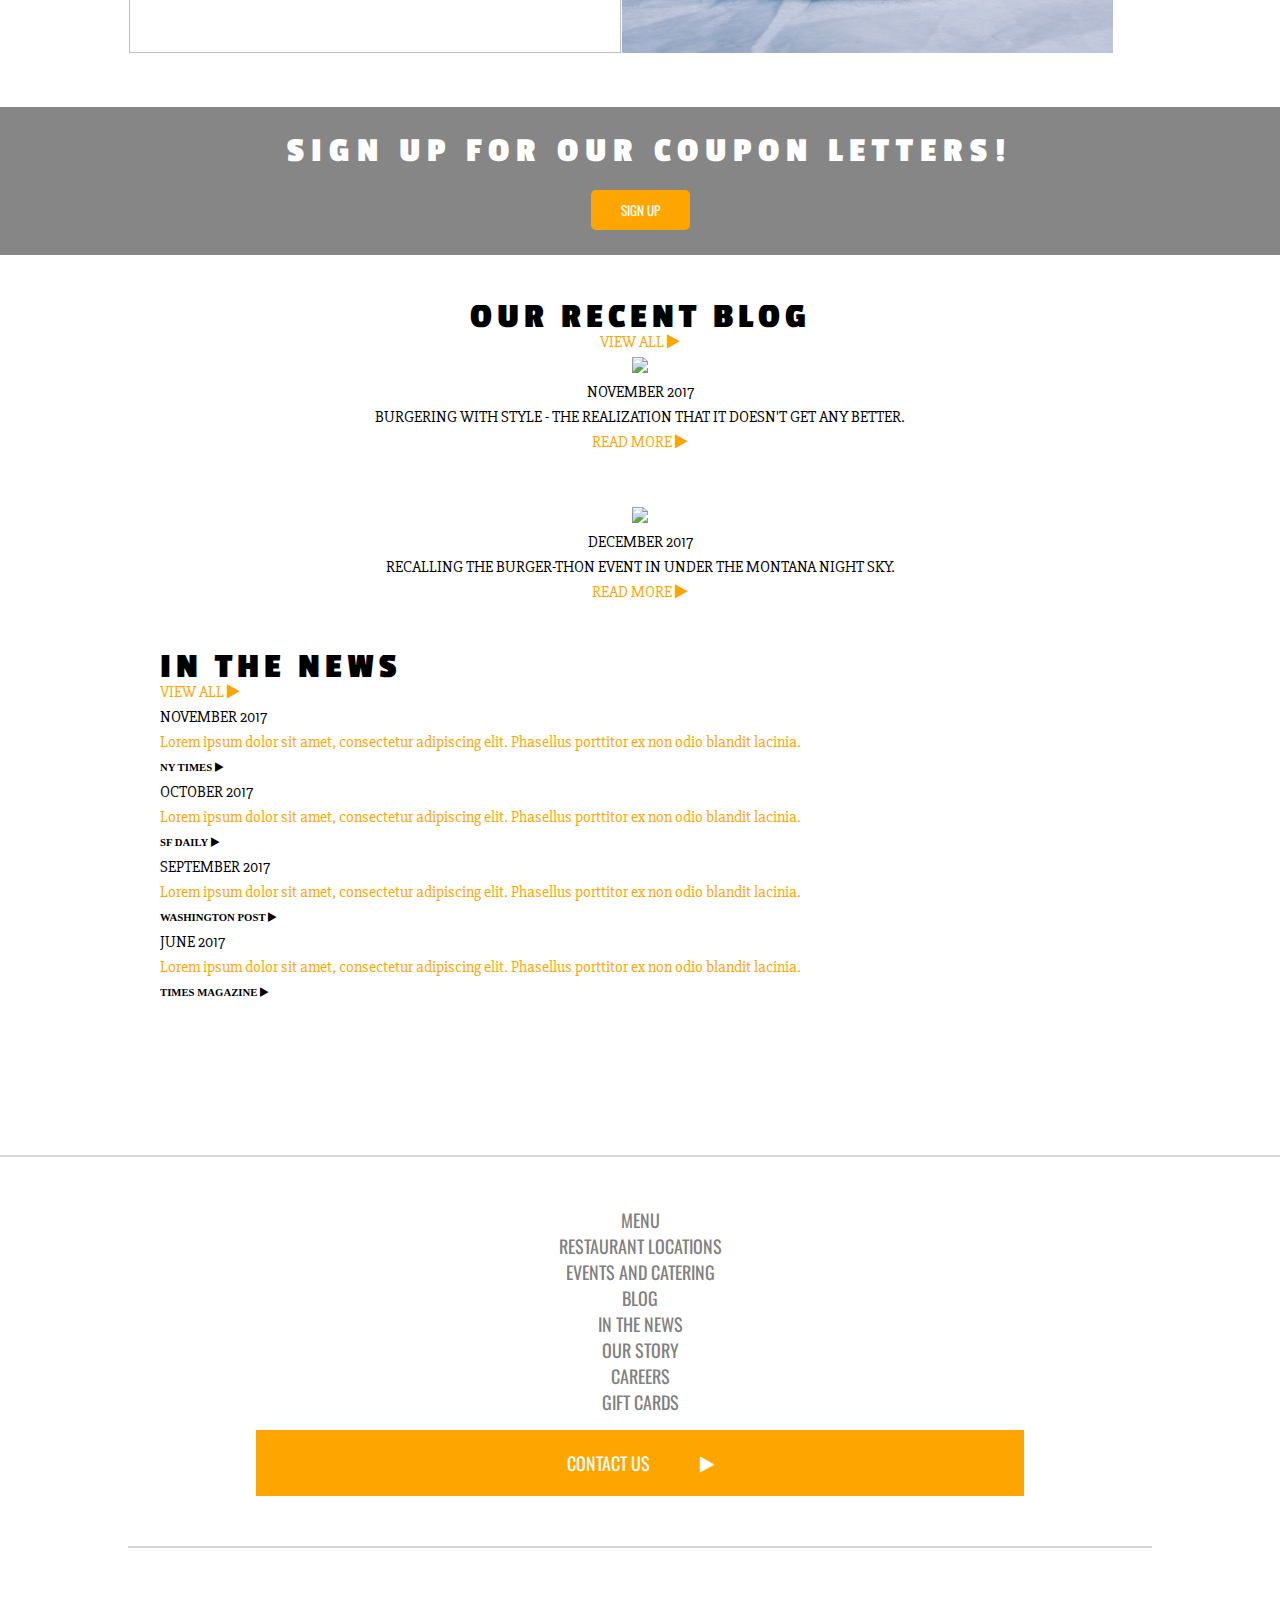
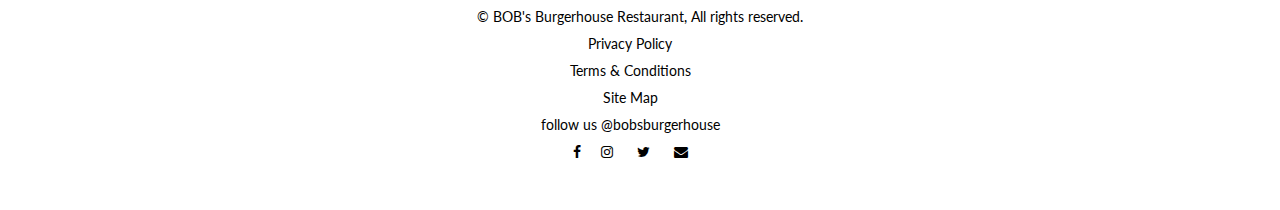
==== commit 756e7224: "Update" ====
--- a/index.html
+++ b/index.html
@@ -7,7 +7,7 @@
     <link rel="stylesheet" href="index.css">
     <link href="https://fonts.googleapis.com/css?family=Alfa+Slab+One|Old Standard TT|Bungee|Passion One|Shrikhan|Slabo+27px|Roboto|Oswald|Lato" rel="stylesheet">
     <link rel="stylesheet" href="font-awesome-4.7.0/css/font-awesome.min.css">
-    <title>Bobs' Burgers</title>
+    <title>Bob's Burgers</title>
 </head>
 
 <body onload="Load()">
@@ -17,7 +17,7 @@
                 <div class="burger">
                     <!--<img src="photos/burger.png">--></div>
                 <div class="burger">
-                    <h1>Bobs' Burgerhouse</h1>
+                    <h1>Bob's Burgerhouse</h1>
                 </div>
             </div>
             <div class="nav">
@@ -85,10 +85,9 @@
         <button class="btn" onclick="next()" id="btn-2">&#10095;</button>
         <div class="burger-house">
             <!--<p><span id="welcome">Welcome</span> <span id="to-letter">to</span> <span id="bobs">Bobs' Burgerhouse</span></p>-->
-            <div id="burger-house-holder">
-
+            
+            <!--<div id="burger-house-holder">
                 <div class="burger-house-text">
-
                     <div class="burger-house-text-holder">
                         <div class="burger-house-text-holder2">Welcome</div>
                     </div>
@@ -109,7 +108,7 @@
                         <div class="burger-house-text-holder2">Burgerhouse</div>
                     </div>
                 </div>
-
+            -->
                 <!--<nav>
                     <ul>
                         <span id="text-holder"><span id="text-placer"><li>Welcome</li></span></span>
@@ -119,9 +118,10 @@
                     </ul>
                 </nav>-->
             </div>
-        </div>
         <div id="arrow"><span class="fa fa-chevron-down fa-3x"></span></div>
-    </div>
+        </div>
+        
+    
 
     <script src="jquery-3.2.1.js"></script>
     <script src="jquery-ui.min.js"></script>
@@ -170,11 +170,11 @@
             }, "slow");
             */
             $('.burger-house #burger-house-holder .burger-house-text:nth-of-type(1)').css({
-                'left': '-200px'
+                'left': '-300px'
             });
 
             $('.burger-house #burger-house-holder .burger-house-text:nth-of-type(2)').css({
-                'left': '-200px'
+                'left': '-200px',
             });
 
             $('.burger-house #burger-house-holder .burger-house-text:nth-of-type(3)').css({
@@ -182,7 +182,7 @@
             });
 
             $('.burger-house #burger-house-holder .burger-house-text:nth-of-type(4)').css({
-                'right': '-200px'
+                'right': '-300px'
             });
 
             $('.burger-house #burger-house-holder .burger-house-text:nth-of-type(1)').hide().animate({
@@ -514,7 +514,7 @@
 
     <div class=footer2>
         <div class=footer2-links>
-            <li>&copy; BOBs' Burgerhouse Restaurant, All rights reserved.</li>
+            <li>&copy; BOB's Burgerhouse Restaurant, All rights reserved.</li>
         </div>
         <div class=footer2-links>
             <li>Privacy Policy</li>
--- a/index.css
+++ b/index.css
@@ -197,8 +197,6 @@
     text-align: center;
 }
 
-
-
 #burger-house-holder {
     width: 100%;
     height: 100%;
@@ -207,9 +205,8 @@
 }
 
 .burger-house .burger-house-text {
-    display: inline-flex;
-    position: absolute;
     z-index: 1;
+    padding-left: 20px;
 }
 
 .burger-house .burger-house-text:nth-of-type(1) {
@@ -220,13 +217,11 @@
 .burger-house .burger-house-text:nth-of-type(2) {
     position: relative;
     top: 45%;
-
 }
 
 .burger-house .burger-house-text:nth-of-type(3) {
     position: relative;
     top: 45%;
-
 }
 
 .burger-house .burger-house-text:nth-of-type(4) {
@@ -240,7 +235,6 @@
 .burger-house nav {
     text-align: center;
     width: 100%;
-
 }
 
 .burger-house nav ul {
@@ -350,9 +344,10 @@
 }
 
 .main-photos #arrow {
-    z-index: 5;
+    z-index: 22222;
     position: absolute;
-    bottom: 5%;
+    bottom: 0;
+    padding-bottom: 25px;
     width: 100%;
     text-align: center;
     color: #ebebeb;
@@ -922,7 +917,7 @@
 }
 
 .social-events .social-text p {
-    font-size: 18px;
+    font-size: 1.1vw;
     font-family: old standard tt;
 }
 
@@ -1003,6 +998,15 @@
     position: relative;
 }
 
+.instagram-sec .instagram-pics:nth-of-type(7),
+.instagram-sec .instagram-pics:nth-of-type(8),
+.instagram-sec .instagram-pics:nth-of-type(9),
+.instagram-sec .instagram-pics:nth-of-type(10),
+.instagram-sec .instagram-pics:nth-of-type(11),
+.instagram-sec .instagram-pics:nth-of-type(12) {
+    margin-top: -5px;
+}
+
 .instagram-pics:hover img {
     filter: brightness(50%);
 }
@@ -1012,6 +1016,8 @@
     position: absolute;
     bottom: -20%;
     color: white;
+    font-size: .8vw;
+    letter-spacing: .5px;
     display: none;
     padding: 40px;
     width: 100%;
@@ -1322,6 +1328,15 @@
 
     .social-media {
         margin: -10px 0 0 20px;
+    }
+
+    .instagram-sec .instagram-pics:nth-of-type(4),
+    .instagram-sec .instagram-pics:nth-of-type(5),
+    .instagram-sec .instagram-pics:nth-of-type(6) {
+        margin-top: -5px
+    }
+    .instagram-text {
+        font-size: inherit;
     }
 }
 
@@ -1563,6 +1578,10 @@
     .social-holder {
         width: 90%;
     }
+
+    .social-events .social-text p {
+        font-size: 18px;
+    }
 }
 
 @media (max-width: 1140px) {
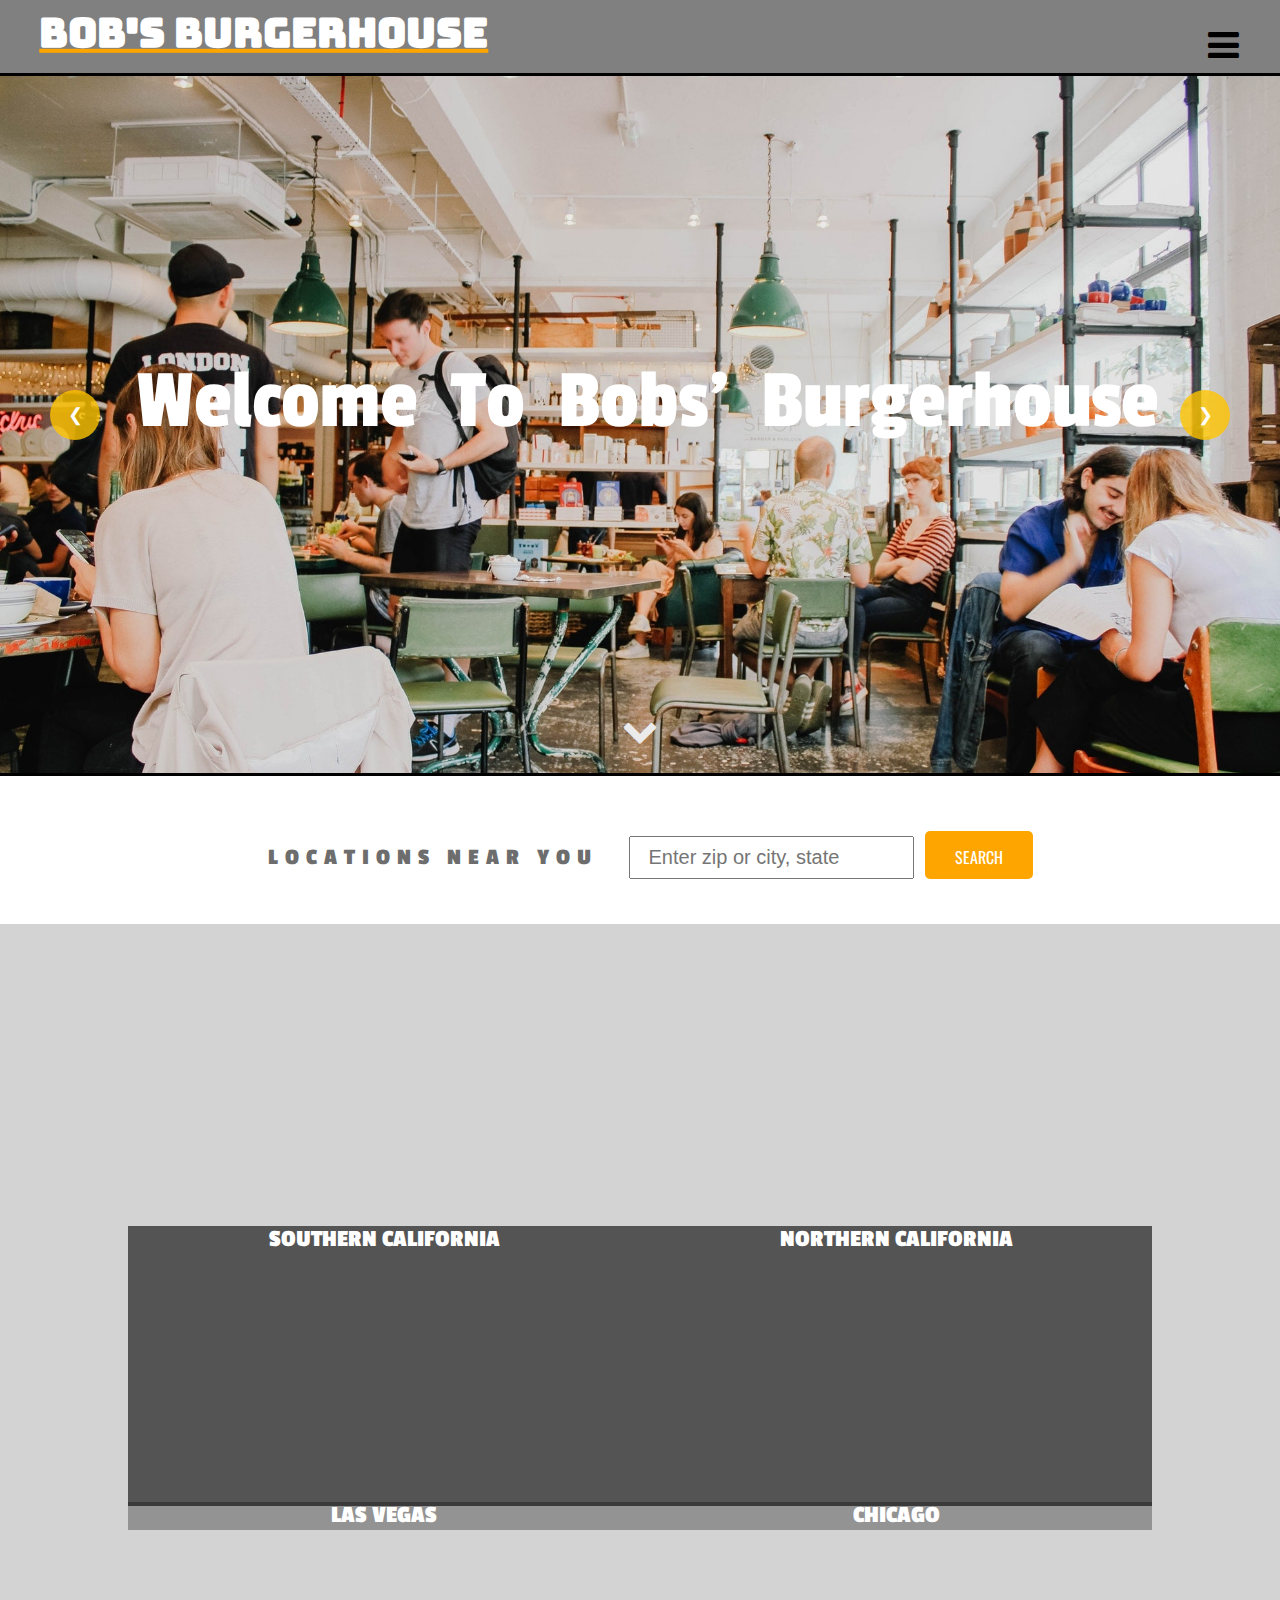
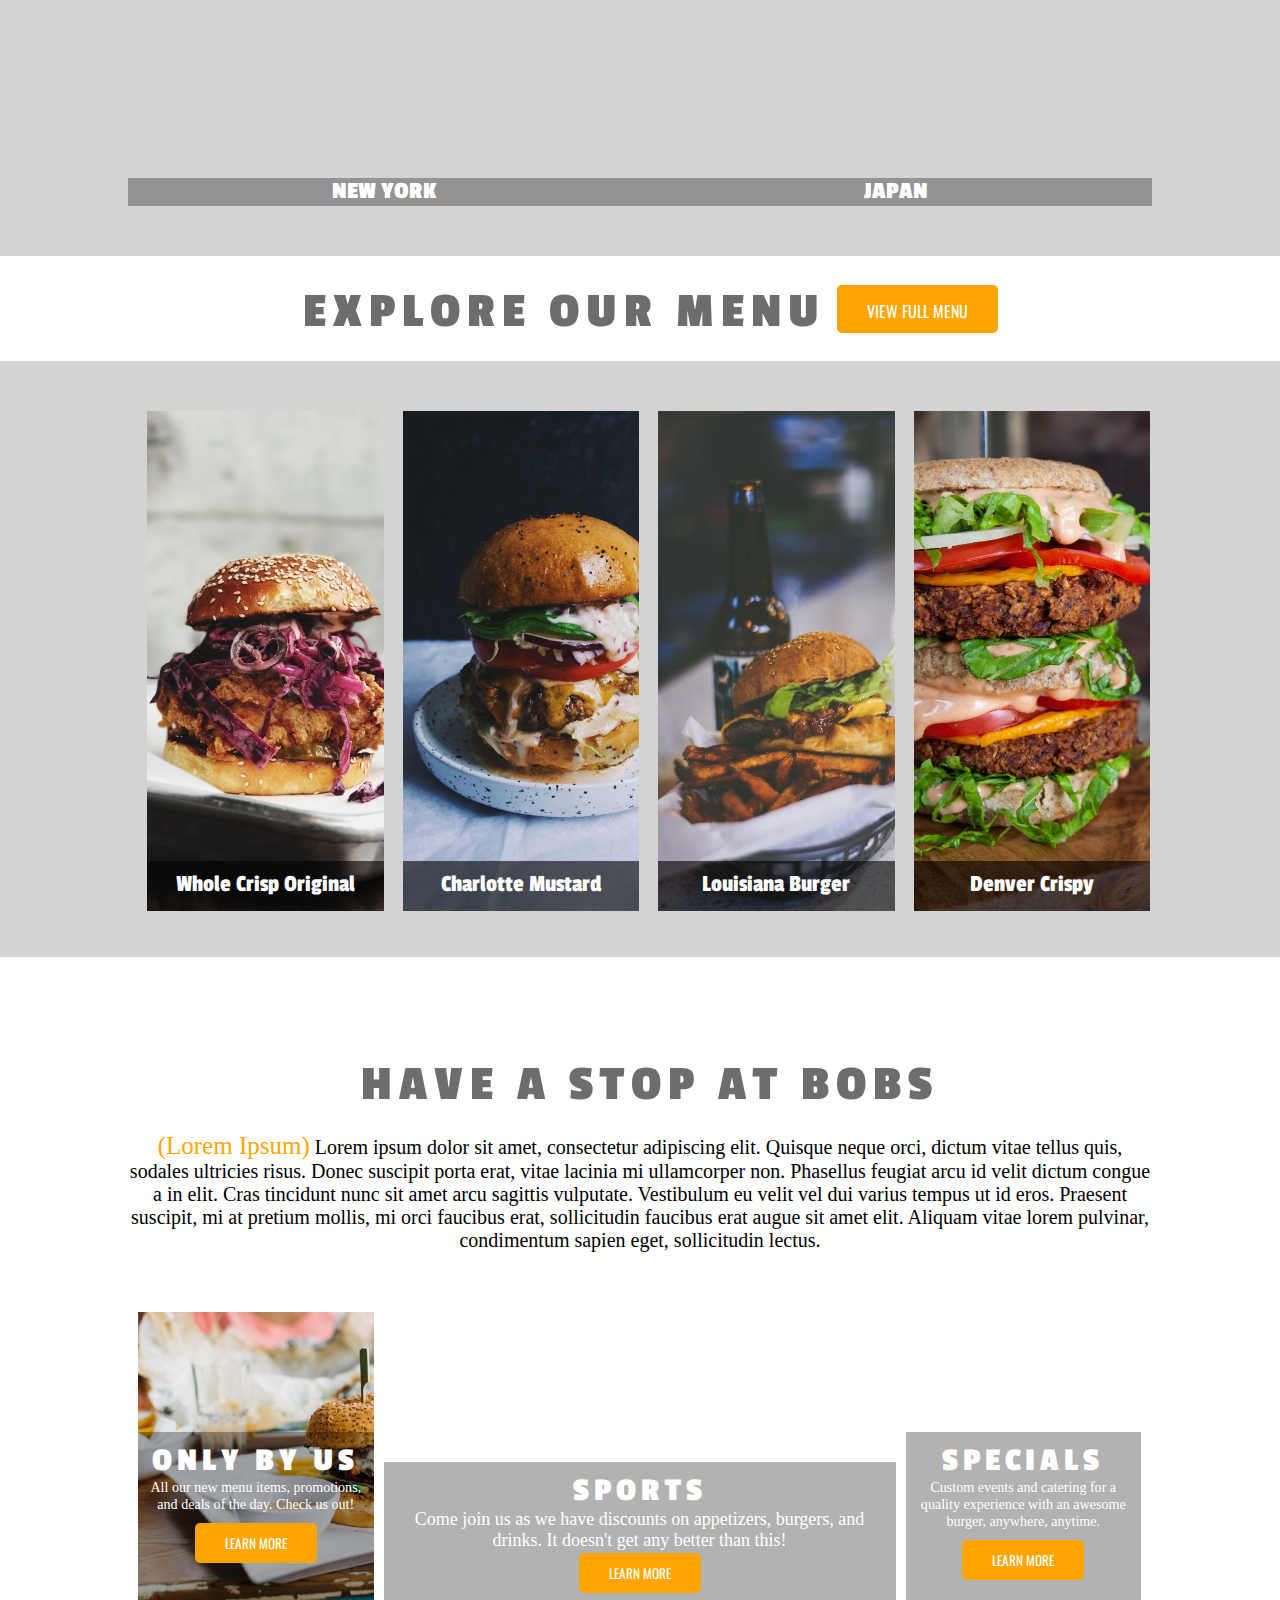
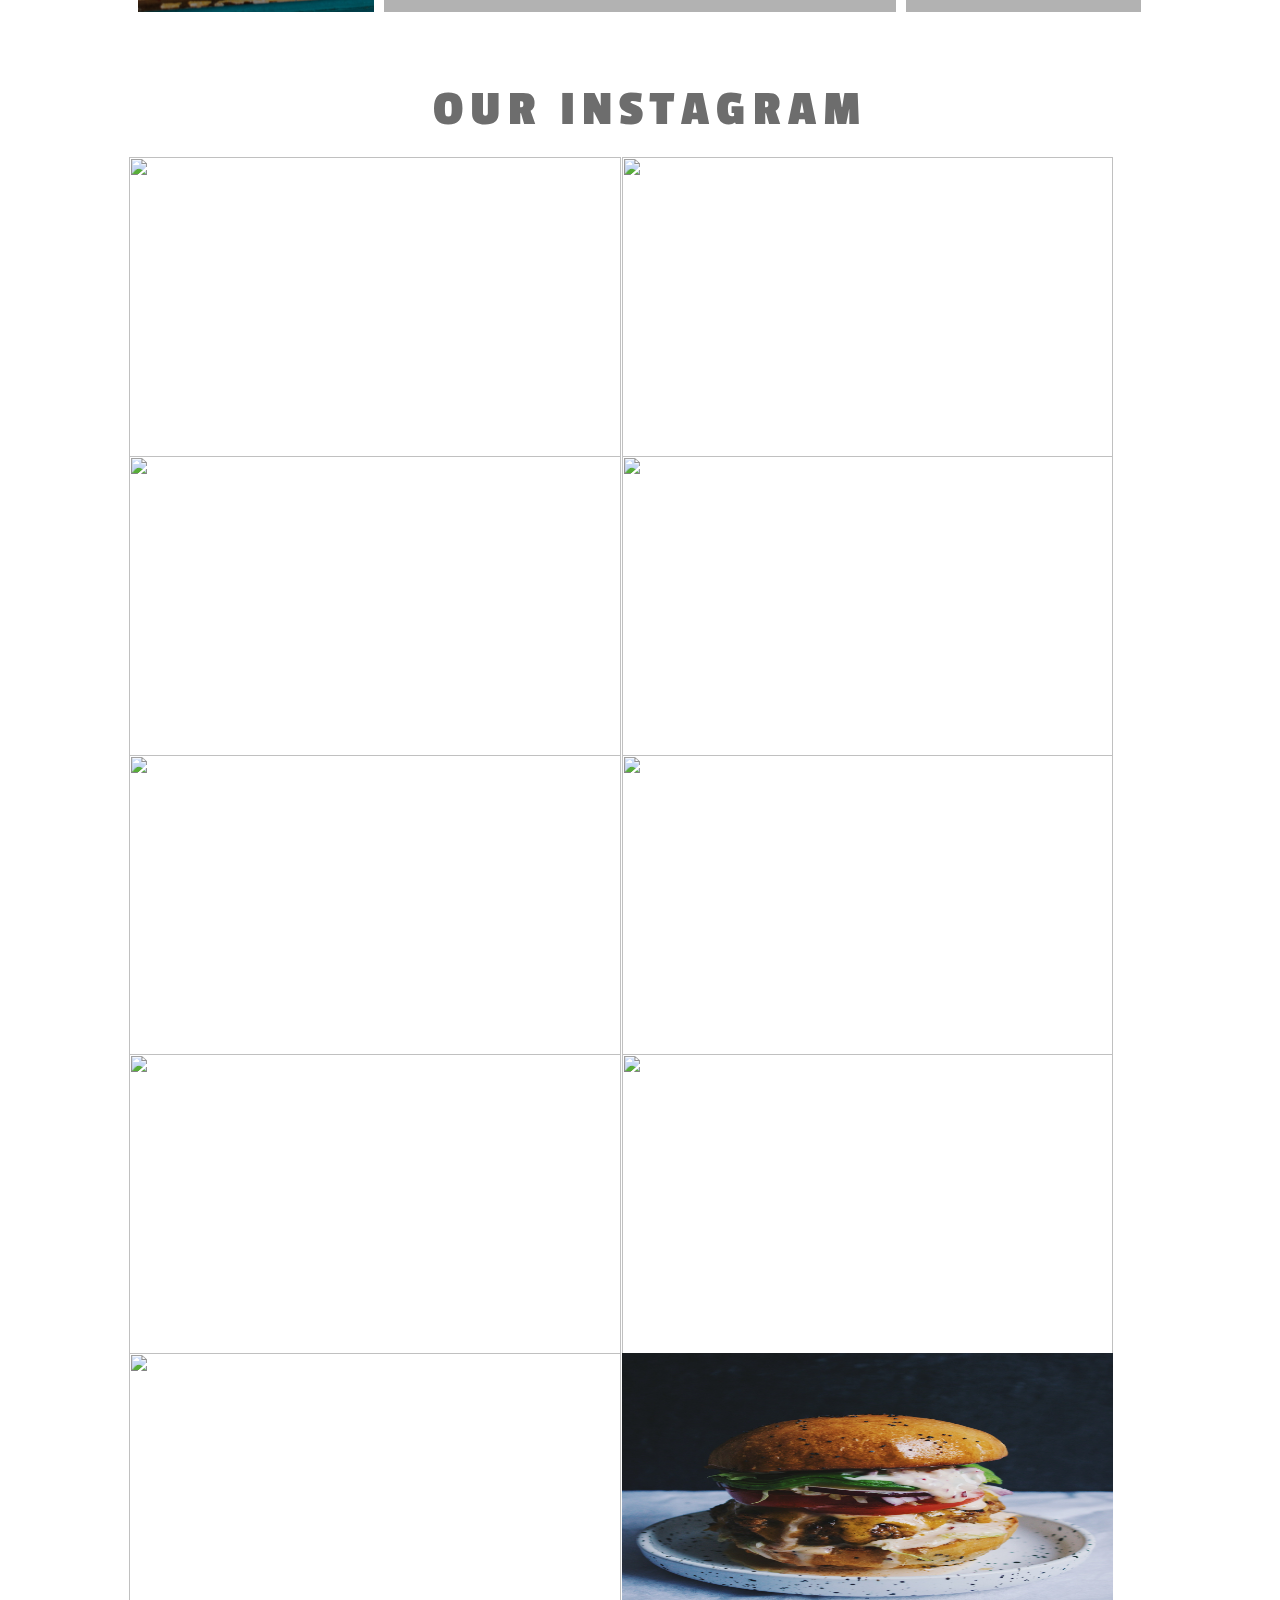
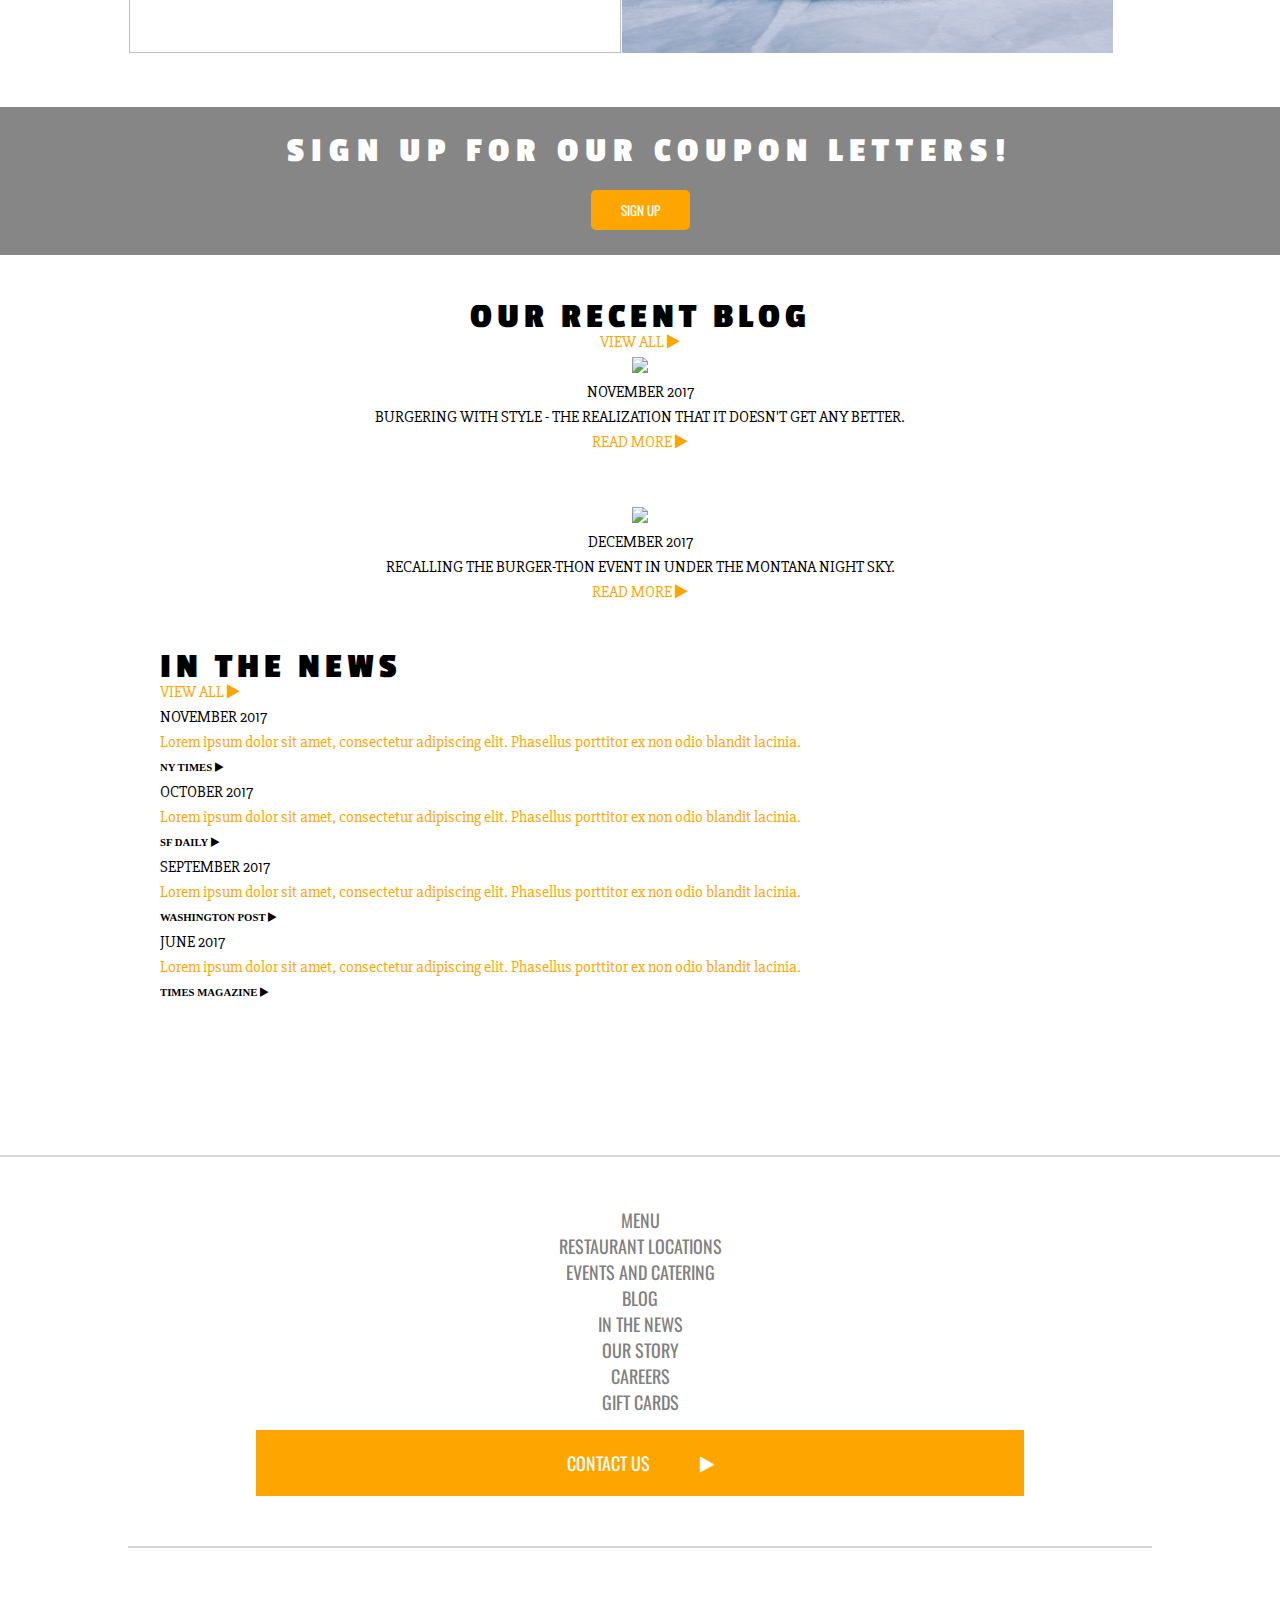
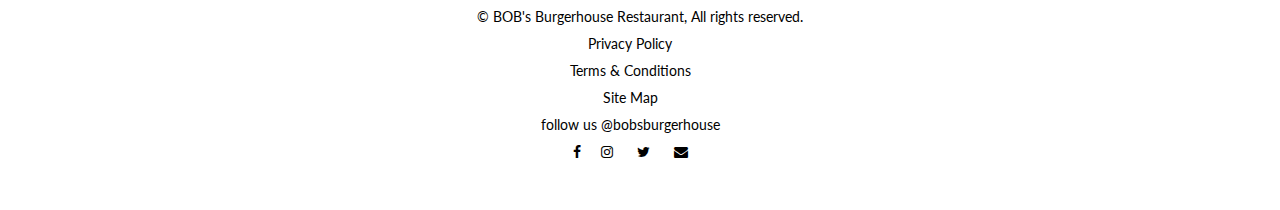
==== commit 2bc6eb22: "fix text" ====
--- a/index.html
+++ b/index.html
@@ -86,15 +86,15 @@
         <div class="burger-house">
             <!--<p><span id="welcome">Welcome</span> <span id="to-letter">to</span> <span id="bobs">Bobs' Burgerhouse</span></p>-->
             
-            <!--<div id="burger-house-holder">
+            <div id="burger-house-holder">
                 <div class="burger-house-text">
-                    <div class="burger-house-text-holder">
-                        <div class="burger-house-text-holder2">Welcome</div>
+                    <div class="burger-house-text-holder2">
+                        <div class="burger-house-text-holder">Welcome</div>
                     </div>
                 </div>
                 <div class="burger-house-text">
-                    <div class="burger-house-text-holder">
-                        <div class="burger-house-text-holder2">To</div>
+                    <div class="burger-house-text-holder2">
+                        <div class="burger-house-text-holder">To</div>
                     </div>
                 </div>
 
@@ -104,11 +104,11 @@
                     </div>
                 </div>
                 <div class="burger-house-text">
-                    <div class="burger-house-text-holder">
-                        <div class="burger-house-text-holder2">Burgerhouse</div>
+                    <div class="burger-house-text-holder2">
+                        <div class="burger-house-text-holder">Burgerhouse</div>
                     </div>
                 </div>
-            -->
+           
                 <!--<nav>
                     <ul>
                         <span id="text-holder"><span id="text-placer"><li>Welcome</li></span></span>
@@ -119,6 +119,7 @@
                 </nav>-->
             </div>
         <div id="arrow"><span class="fa fa-chevron-down fa-3x"></span></div>
+        </div>
         </div>
         
     
--- a/index.css
+++ b/index.css
@@ -188,7 +188,6 @@
 }
 
 .burger-house {
-    position: absolute;
     font-family: 'passion one';
     color: #ffffff;
     font-size: 85px;
@@ -200,33 +199,38 @@
 #burger-house-holder {
     width: 100%;
     height: 100%;
-    position: absolute;
+    position: relative;
     z-index: 1;
+    display: inline-block;
 }
 
 .burger-house .burger-house-text {
     z-index: 1;
-    padding-left: 20px;
+    display: inline-block;
+    position:absolute;
+    top: 40%;
+    margin-left: 15px;
+    
 }
 
 .burger-house .burger-house-text:nth-of-type(1) {
     position: relative;
-    top: 45%;
+
 }
 
 .burger-house .burger-house-text:nth-of-type(2) {
     position: relative;
-    top: 45%;
+
 }
 
 .burger-house .burger-house-text:nth-of-type(3) {
     position: relative;
-    top: 45%;
+
 }
 
 .burger-house .burger-house-text:nth-of-type(4) {
     position: relative;
-    top: 45%;
+
 }
 
 
@@ -351,6 +355,7 @@
     width: 100%;
     text-align: center;
     color: #ebebeb;
+    font-size: 12px;
 }
 
 .btn {
@@ -373,8 +378,8 @@
 }
 
 #btn-2 {
-    float: right;
-    position: relative;
+    position:absolute;
+    right: 0;
     font-size: 18px;
     margin-right: 50px;
     z-index: 999999;
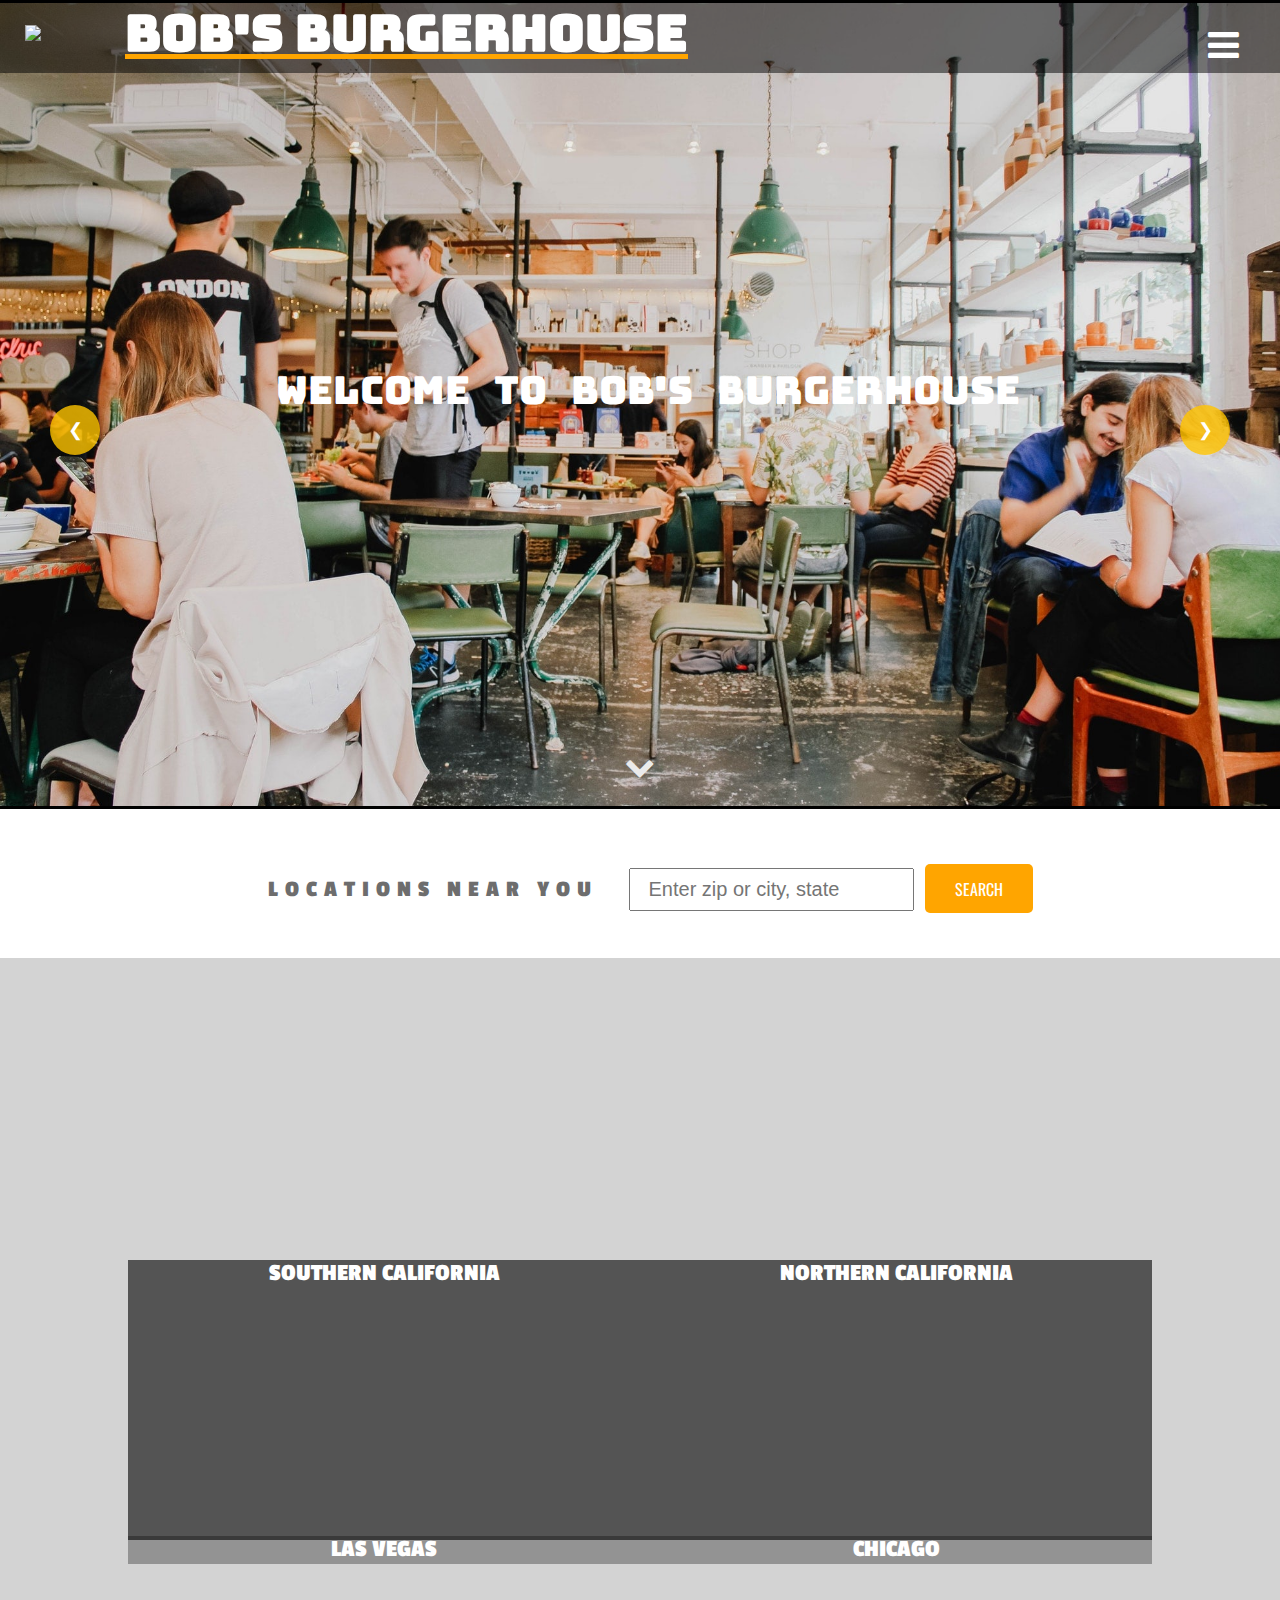
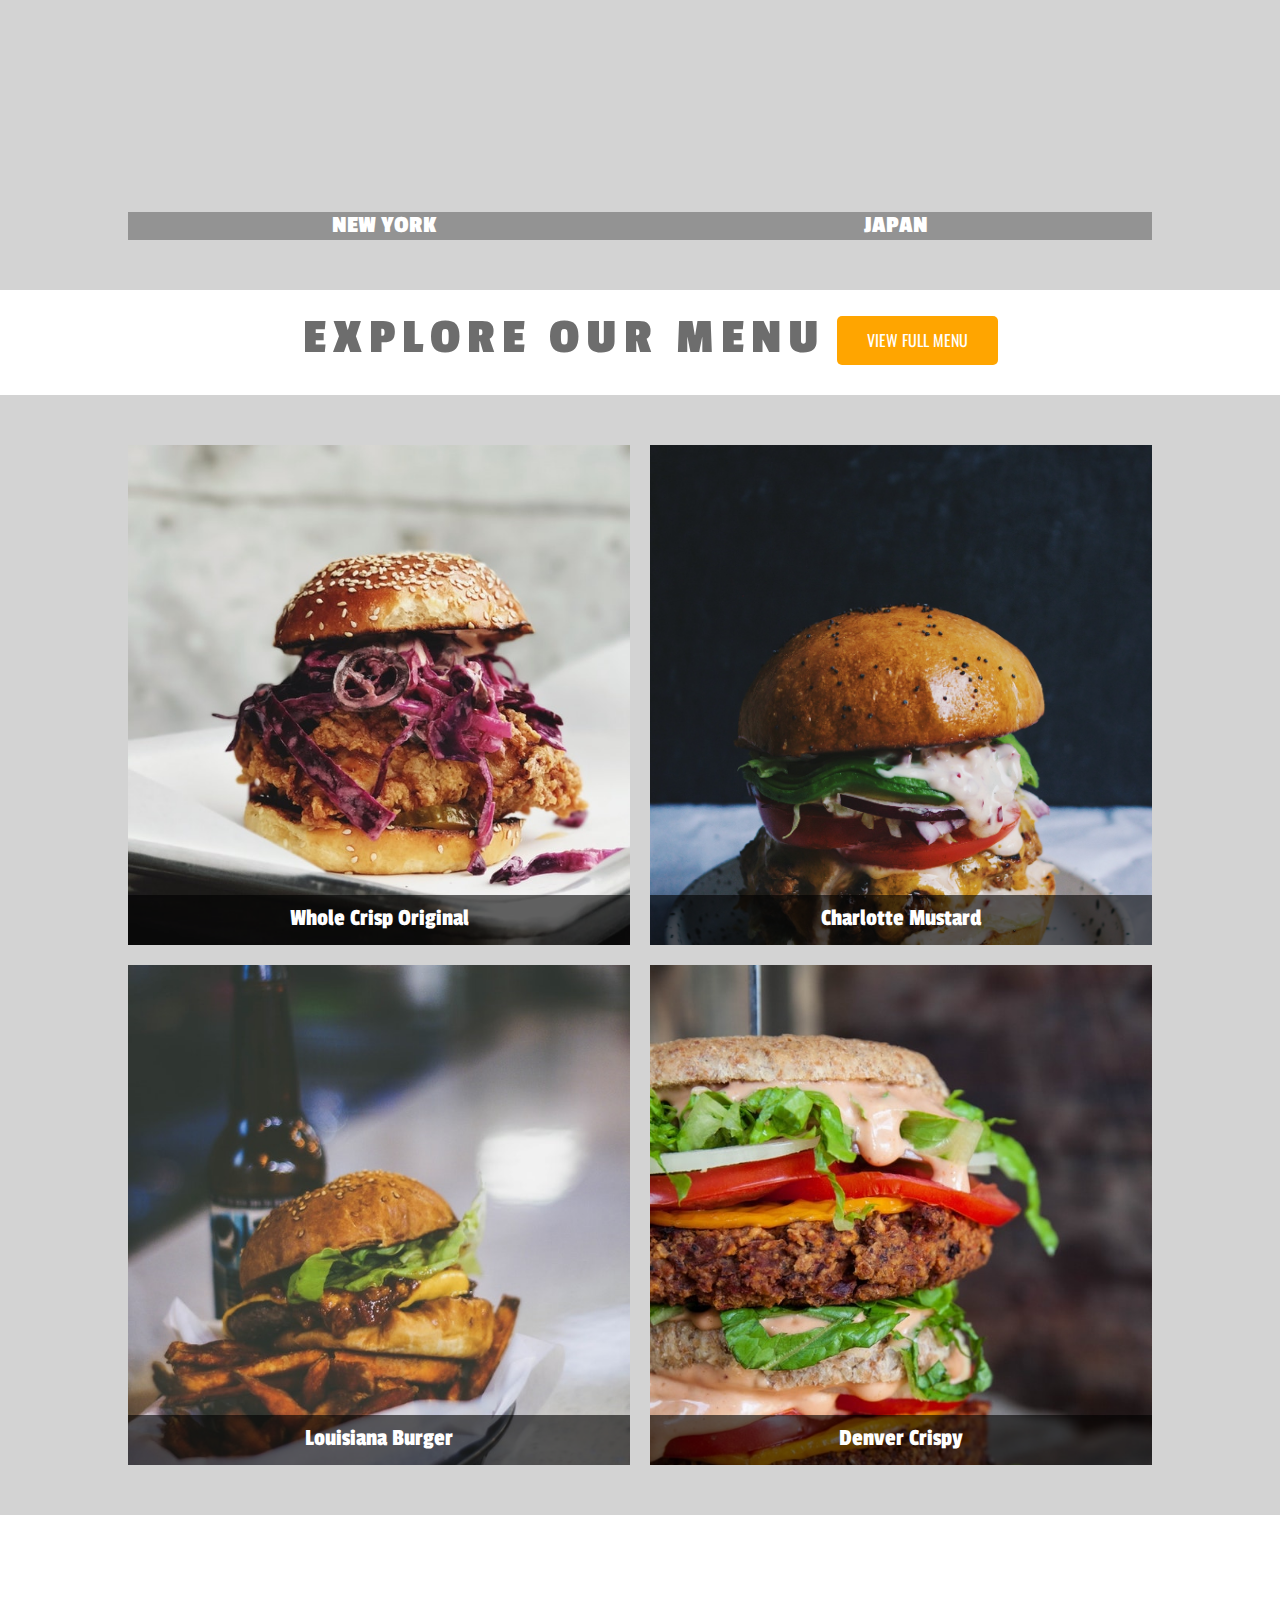
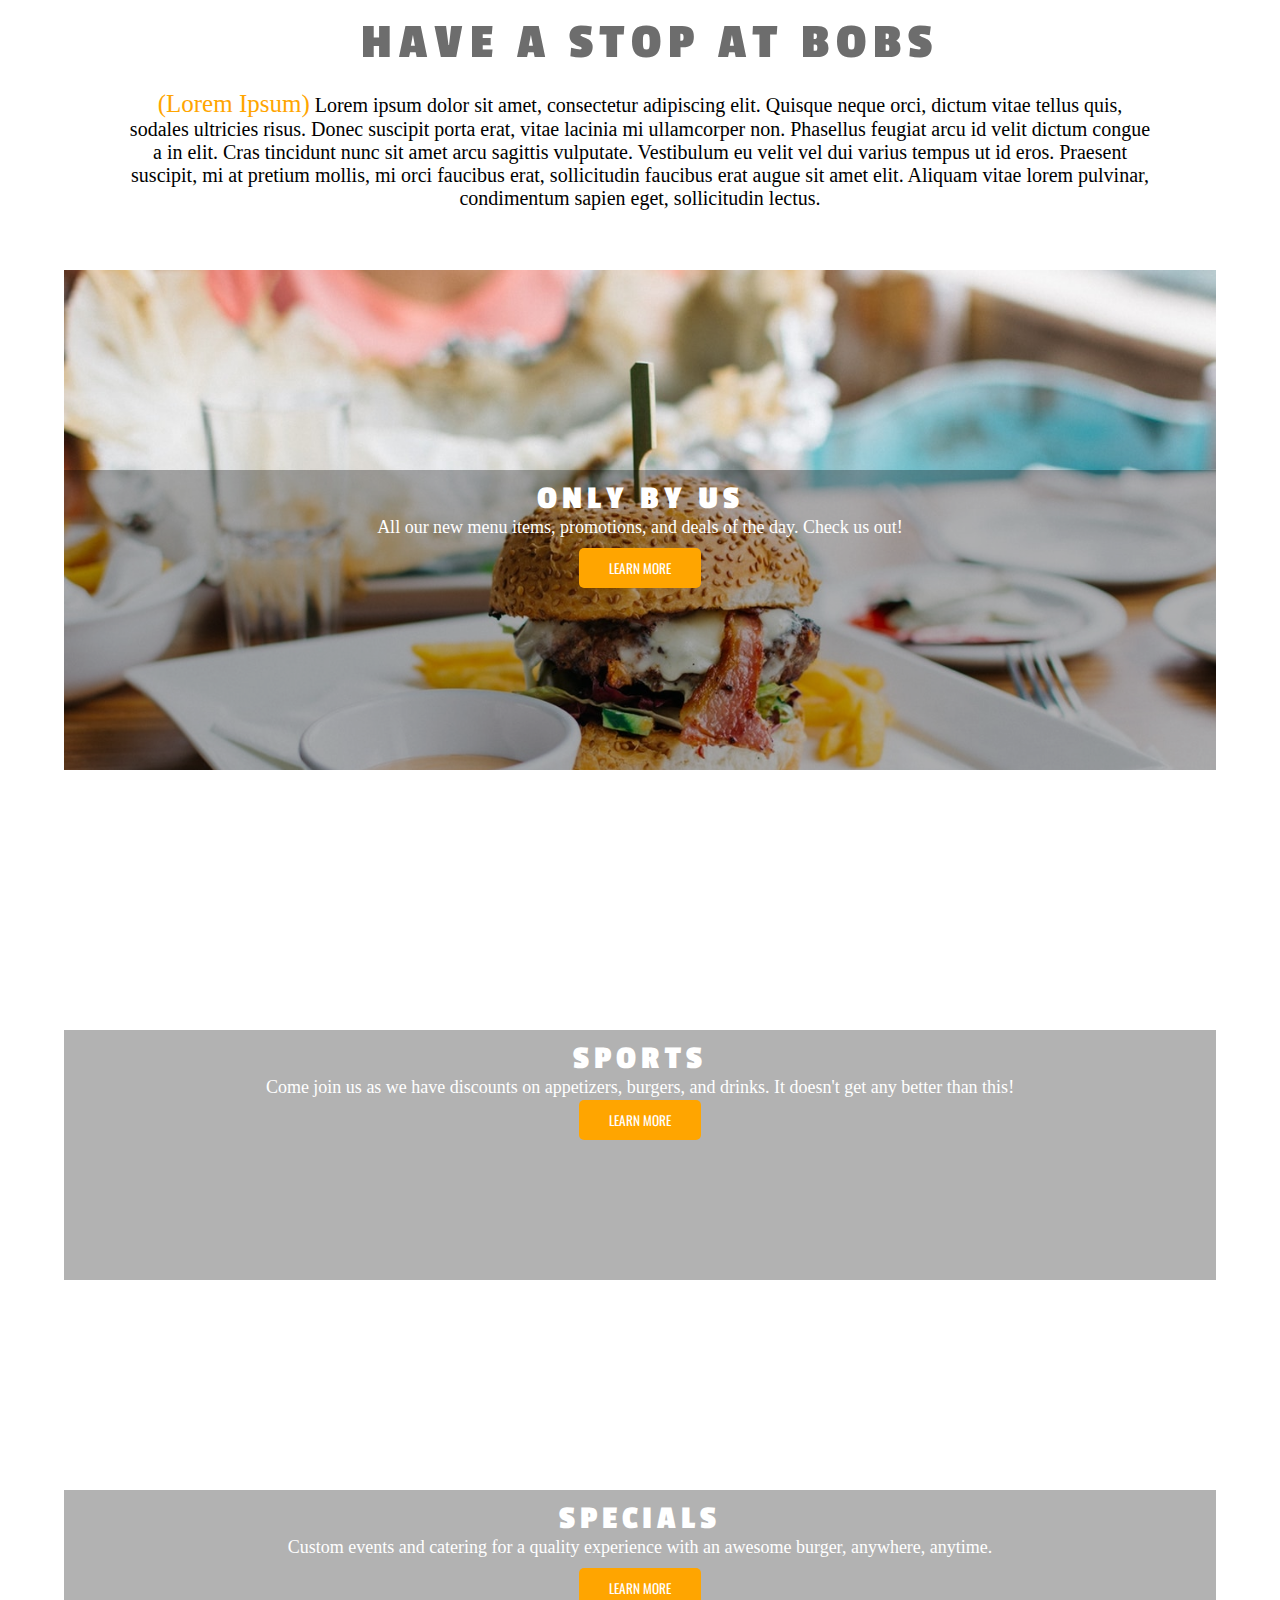
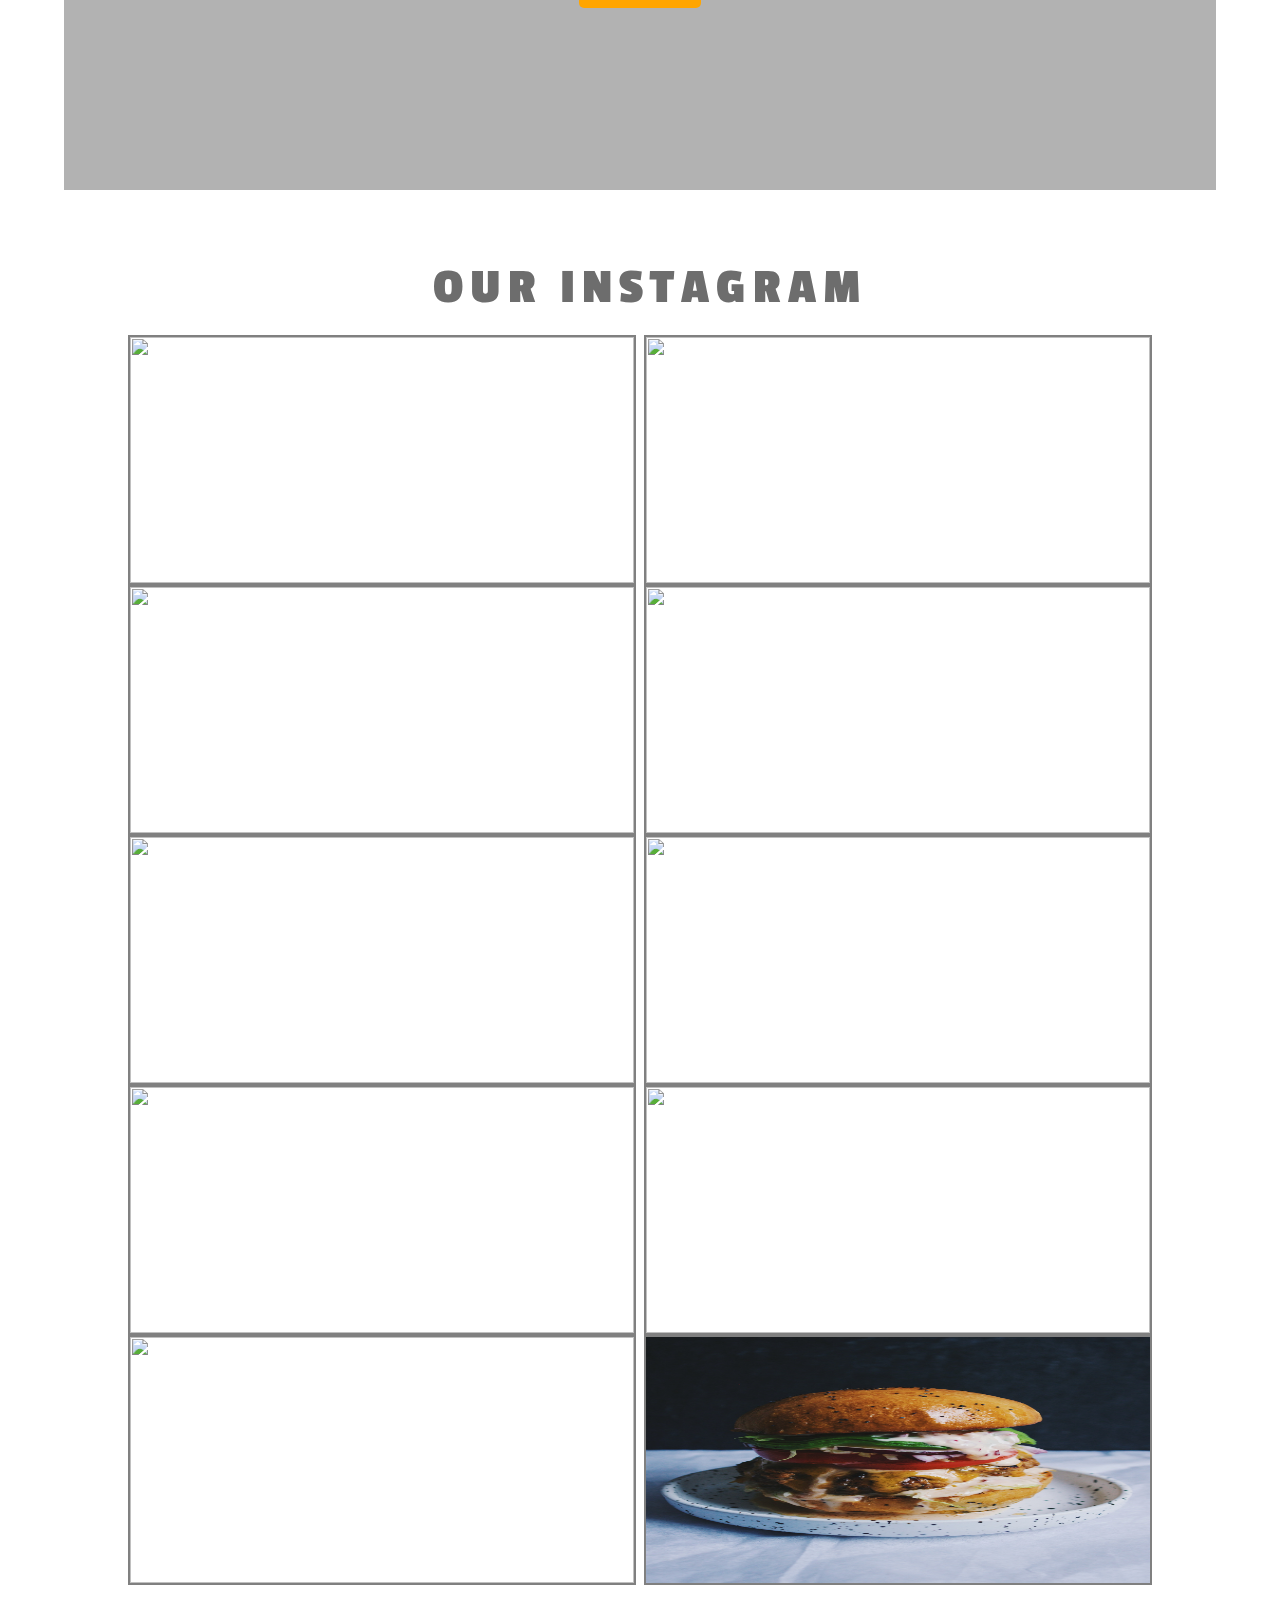
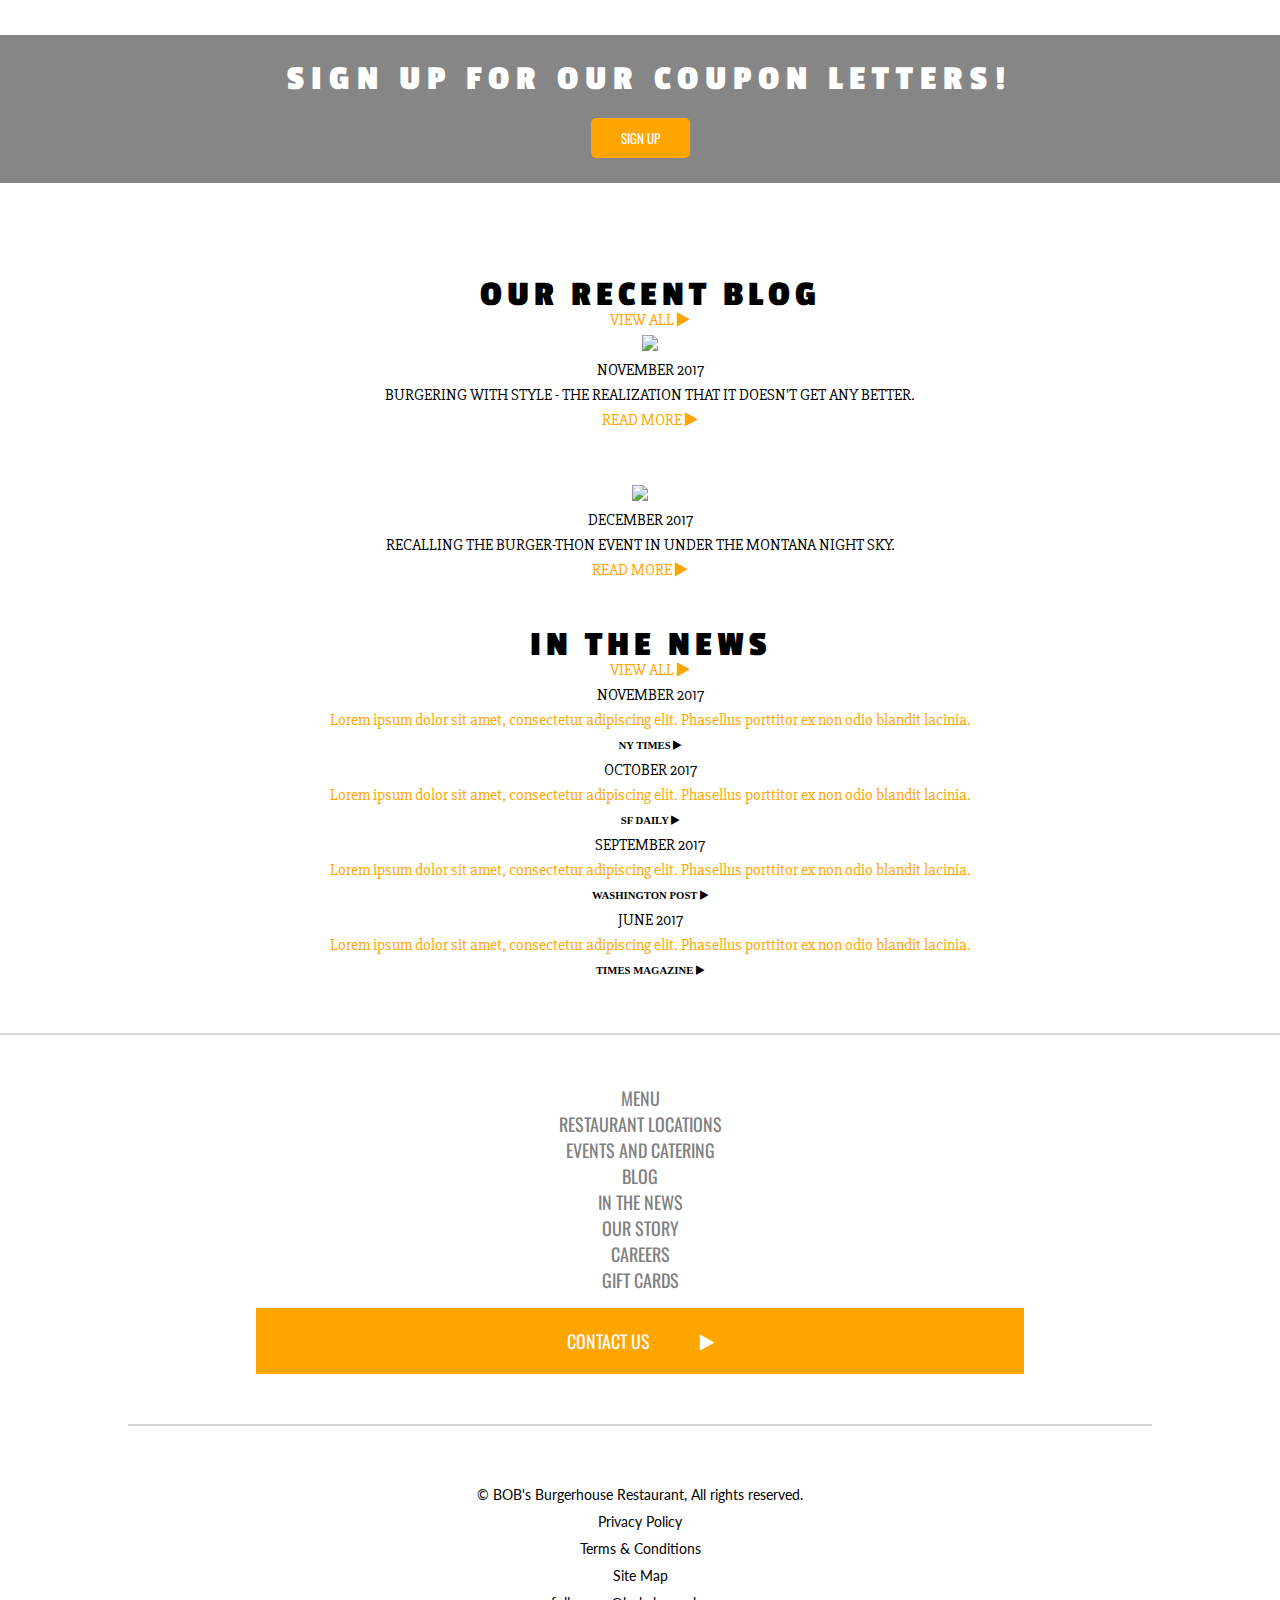
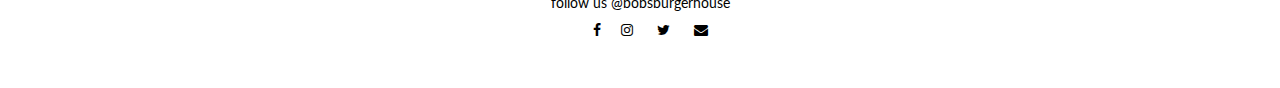
==== commit f071e2a4: "css update" ====
--- a/index.html
+++ b/index.html
@@ -5,7 +5,9 @@
     <meta charset="utf-8">
     <meta name="viewport" content="width=device-width, initial-scale=1.0">
     <link rel="stylesheet" href="index.css">
-    <link href="https://fonts.googleapis.com/css?family=Alfa+Slab+One|Old Standard TT|Bungee|Passion One|Shrikhan|Slabo+27px|Roboto|Oswald|Lato" rel="stylesheet">
+    <link
+        href="https://fonts.googleapis.com/css?family=Alfa+Slab+One|Old Standard TT|Bungee|Passion One|Shrikhan|Slabo+27px|Roboto|Oswald|Lato"
+        rel="stylesheet">
     <link rel="stylesheet" href="font-awesome-4.7.0/css/font-awesome.min.css">
     <title>Bob's Burgers</title>
 </head>
@@ -13,10 +15,10 @@
 <body onload="Load()">
     <header>
         <div class="header-con">
-            <div class=logo>
-                <div class="burger">
-                    <!--<img src="photos/burger.png">--></div>
-                <div class="burger">
+            <div class="logo">
+                <div class="logo-sec">
+                    <img src="photos/burger.png"></div>
+                <div class="logo-sec">
                     <h1>Bob's Burgerhouse</h1>
                 </div>
             </div>
@@ -55,14 +57,14 @@
                             </ul>
                         </li>
 
-                        <li class=social-media>
+                        <li class="social-media">
                             <ul>
                                 <li><span class="fa fa-facebook"></span></li>
                                 <li><span class="fa fa-twitter"></span></li>
                                 <li><span class="fa fa-instagram"></span></li>
                             </ul>
                         </li>
-                        <li class=hamburger><span class="fa fa-bars fa-3x"></span></li>
+                        <li class="hamburger"><span class="fa fa-bars fa-3x"></span></li>
 
                     </ul>
                 </nav>
@@ -77,52 +79,39 @@
         <div class="main-photo"><img src=photos/environment2.jpg></div>
         <div class="main-photo"><img src=photos/environment3.jpg></div>-->
 
-        <div id="Img3" class="main-photo"></div>
-        <div id="Img2" class="main-photo"></div>
-        <div id="Img1" class="main-photo"></div>
+        <div id="Img3" class="main-photo">
+            <div class="main-photo-helper"></div>
+        </div>
+        <div id="Img2" class="main-photo">
+            <div class="main-photo-helper"></div>
+        </div>
+        <div id="Img1" class="main-photo">
+            <div class="main-photo-helper"></div>
+        </div>
 
         <button class="btn" onclick="prev()" id="btn-1">&#10094;</button>
         <button class="btn" onclick="next()" id="btn-2">&#10095;</button>
-        <div class="burger-house">
-            <!--<p><span id="welcome">Welcome</span> <span id="to-letter">to</span> <span id="bobs">Bobs' Burgerhouse</span></p>-->
-            
-            <div id="burger-house-holder">
-                <div class="burger-house-text">
-                    <div class="burger-house-text-holder2">
-                        <div class="burger-house-text-holder">Welcome</div>
-                    </div>
-                </div>
-                <div class="burger-house-text">
-                    <div class="burger-house-text-holder2">
-                        <div class="burger-house-text-holder">To</div>
-                    </div>
-                </div>
-
-                <div class="burger-house-text">
-                    <div class="burger-house-text-holder2">
-                        <div class="burger-house-text-holder">Bobs'</div>
-                    </div>
-                </div>
-                <div class="burger-house-text">
-                    <div class="burger-house-text-holder2">
-                        <div class="burger-house-text-holder">Burgerhouse</div>
-                    </div>
-                </div>
-           
-                <!--<nav>
-                    <ul>
-                        <span id="text-holder"><span id="text-placer"><li>Welcome</li></span></span>
-                        <span id="text-holder"><span id="text-placer"><li>to</li></span></span>
-                        <span id="text-holder"><span id="text-placer"><li>Bobs' Burgerhouse</span></li>
-                        </span>
-                    </ul>
-                </nav>-->
-            </div>
-        <div id="arrow"><span class="fa fa-chevron-down fa-3x"></span></div>
-        </div>
-        </div>
-        
-    
+        <div class="welcome">
+            <div id="welcome-text-holder">
+                <div class="welcome-text">
+                    Welcome
+                </div>
+                <div class="welcome-text">
+                    To
+                </div>
+
+                <div class="welcome-text">
+                    Bob's
+                </div>
+                <div class="welcome-text">
+                    Burgerhouse
+                </div>
+            </div>
+            <div id="arrow"><span class="fa fa-chevron-down fa-3x"></span></div>
+        </div>
+    </div>
+
+
 
     <script src="jquery-3.2.1.js"></script>
     <script src="jquery-ui.min.js"></script>
@@ -132,112 +121,42 @@
 
 
     <script>
-        $(function() {
-
-            /*
-            $('#burger-house-holder nav ul #text-holder:nth-of-type(1) li').hide().animate({
+        $(function () {
+            $('.welcome #welcome-text-holder .welcome-text:nth-of-type(1)').css({
+                'left': '-200px'
+            });
+
+            $('.welcome #welcome-text-holder .welcome-text:nth-of-type(2)').css({
+                'left': '-100px',
+            });
+
+            $('.welcome #welcome-text-holder .welcome-text:nth-of-type(3)').css({
+                'right': '-100px'
+            });
+
+            $('.welcome #welcome-text-holder .welcome-text:nth-of-type(4)').css({
+                'right': '-200px'
+            });
+
+            $('.welcome #welcome-text-holder .welcome-text:nth-of-type(1)').hide().animate({
                 left: 0,
                 opacity: "show"
-            }, 1500);
-            
-            $('#burger-house-holder nav ul #text-holder:nth-of-type(1) li').css({
-                'position': 'relative',
-                'float': 'none'
-            });
-
-            $('#burger-house-holder nav ul #text-holder:nth-of-type(2)').hide().animate({
+            }, 1000);
+
+            $('.welcome #welcome-text-holder .welcome-text:nth-of-type(2)').hide().animate({
                 left: 0,
                 opacity: "show"
-            }, 1500);
-
-            $('#burger-house-holder nav ul #text-holder:nth-of-type(2)').css({
-                'position': 'relative',
-                'float': 'none'
-            });
-
-            $('#burger-house-holder nav ul #text-holder:nth-of-type(3)').hide().animate({
+            }, 1000);
+
+            $('.welcome #welcome-text-holder .welcome-text:nth-of-type(3)').hide().animate({
                 right: 0,
                 opacity: "show"
-            }, 1500);
-
-            $('#burger-house-holder nav ul #text-holder:nth-of-type(3)').css({
-                'position': 'relative',
-                'float': 'none'
-            });
-            */
-            /*
-            $('#burger-house-holder nav ul #text-holder:nth-of-type(1)').show("slide", {
-                direction: 'left'
-            }, "slow");
-            */
-            $('.burger-house #burger-house-holder .burger-house-text:nth-of-type(1)').css({
-                'left': '-300px'
-            });
-
-            $('.burger-house #burger-house-holder .burger-house-text:nth-of-type(2)').css({
-                'left': '-200px',
-            });
-
-            $('.burger-house #burger-house-holder .burger-house-text:nth-of-type(3)').css({
-                'right': '-200px'
-            });
-
-            $('.burger-house #burger-house-holder .burger-house-text:nth-of-type(4)').css({
-                'right': '-300px'
-            });
-
-            $('.burger-house #burger-house-holder .burger-house-text:nth-of-type(1)').hide().animate({
-                left: 0,
-                opacity: "show"
-            }, 1500);
-
-            $('.burger-house #burger-house-holder .burger-house-text:nth-of-type(2)').hide().animate({
-                left: 0,
-                opacity: "show"
-            }, 1500);
-
-            $('.burger-house #burger-house-holder .burger-house-text:nth-of-type(3)').hide().animate({
+            }, 1000);
+
+            $('.welcome #welcome-text-holder .welcome-text:nth-of-type(4)').hide().animate({
                 right: 0,
                 opacity: "show"
-            }, 1500);
-
-            $('.burger-house #burger-house-holder .burger-house-text:nth-of-type(4)').hide().animate({
-                right: 0,
-                opacity: "show"
-            }, 1500);
-
-
-            /*
-            
-            $('.burger-house #burger-house-holder .burger-house-text:nth-of-type(1)').css({
-                'position': 'relative',
-                'float': 'none'
-            });
-            
-            */
-
-            /*
-            $('#burger-house-holder nav ul #text-holder')
-                .css('opacity', 0)
-                .slideDown('slow')
-                .animate({
-                    opacity: 1
-                }, {
-                    queue: false,
-                    duration: 'slow'
-                });
-                */
-
-            /*
-            $('#burger-house-holder #text-holder(1)').hide().animate({
-                right: 200,
-                opacity: "show"
-            }, 1500);
-
-            $('#burger-house-holder #text-holder(1)').css({
-                'position': 'relative'
-            });
-            */
+            }, 1000);
         });
     </script>
 
@@ -296,14 +215,6 @@
             </div>
             <div class='food-menu' data-text="Denver Crispy">
             </div>
-            <div class='food-menu2'>
-            </div>
-            <div class='food-menu2'>
-            </div>
-            <div class='food-menu2'>
-            </div>
-            <div class='food-menu2'>
-            </div>
         </div>
     </div>
 
@@ -318,7 +229,12 @@
             </nav>
         </div>
         <div class="social-intro">
-            <p><span>(Lorem Ipsum)</span> Lorem ipsum dolor sit amet, consectetur adipiscing elit. Quisque neque orci, dictum vitae tellus quis, sodales ultricies risus. Donec suscipit porta erat, vitae lacinia mi ullamcorper non. Phasellus feugiat arcu id velit dictum congue a in elit. Cras tincidunt nunc sit amet arcu sagittis vulputate. Vestibulum eu velit vel dui varius tempus ut id eros. Praesent suscipit, mi at pretium mollis, mi orci faucibus erat, sollicitudin faucibus erat augue sit amet elit. Aliquam vitae lorem pulvinar, condimentum sapien eget, sollicitudin lectus. </p>
+            <p><span>(Lorem Ipsum)</span> Lorem ipsum dolor sit amet, consectetur adipiscing elit. Quisque neque orci,
+                dictum vitae tellus quis, sodales ultricies risus. Donec suscipit porta erat, vitae lacinia mi
+                ullamcorper non. Phasellus feugiat arcu id velit dictum congue a in elit. Cras tincidunt nunc sit amet
+                arcu sagittis vulputate. Vestibulum eu velit vel dui varius tempus ut id eros. Praesent suscipit, mi at
+                pretium mollis, mi orci faucibus erat, sollicitudin faucibus erat augue sit amet elit. Aliquam vitae
+                lorem pulvinar, condimentum sapien eget, sollicitudin lectus. </p>
         </div>
 
         <div class="social-holder">
@@ -333,7 +249,8 @@
             <div class="social-hour">
                 <div class="social-text">
                     <h4>SPORTS</h4>
-                    <p>Come join us as we have discounts on appetizers, burgers, and drinks. It doesn't get any better than this!</p>
+                    <p>Come join us as we have discounts on appetizers, burgers, and drinks. It doesn't get any better
+                        than this!</p>
                     <button type="button">LEARN MORE</button>
                 </div>
 
@@ -341,55 +258,67 @@
             <div class="social-events">
                 <div class="social-text">
                     <h4>SPECIALS</h4>
-                    <p>Custom events and catering for a quality experience with an awesome burger, anywhere, anytime.</p>
+                    <p>Custom events and catering for a quality experience with an awesome burger, anywhere, anytime.
+                    </p>
                     <button type="button">LEARN MORE</button>
                 </div>
             </div>
         </div>
     </div>
 
+    <div class=findnear>
+        <nav>
+            <ul>
+                <li>
+                    <h3 style="font-size: 50px">OUR INSTAGRAM</h3>
+                </li>
+            </ul>
+        </nav>
+
+    </div>
+
     <div class="instagram-sec">
-        <div class=findnear>
-            <nav>
-                <ul>
-                    <li>
-                        <h3>OUR INSTAGRAM</h3>
-                    </li>
-                </ul>
-            </nav>
-
-        </div>
 
         <div class="instagram-pics"><img src="photos/burger11.jpg">
-            <div class="instagram-text">Lorem ipsum dolor sit amet, consectetur adipiscing elit. Praesent suscipit, felis nec rutrum accumsan, eros libero ultrices felis, in maximus ipsum mauris sed elit. </div>
+            <div class="instagram-text">Lorem ipsum dolor sit amet, consectetur adipiscing elit. Praesent suscipit,
+                felis nec rutrum accumsan, eros libero ultrices felis, in maximus ipsum mauris sed elit. </div>
         </div>
         <div class="instagram-pics"><img src="photos/burger22.jpg">
-            <div class="instagram-text">Lorem ipsum dolor sit amet, consectetur adipiscing elit. Praesent suscipit, felis nec rutrum accumsan, eros libero ultrices felis, in maximus ipsum mauris sed elit. </div>
+            <div class="instagram-text">Lorem ipsum dolor sit amet, consectetur adipiscing elit. Praesent suscipit,
+                felis nec rutrum accumsan, eros libero ultrices felis, in maximus ipsum mauris sed elit. </div>
         </div>
         <div class="instagram-pics"><img src="photos/burger33.jpg">
-            <div class="instagram-text">Lorem ipsum dolor sit amet, consectetur adipiscing elit. Praesent suscipit, felis nec rutrum accumsan, eros libero ultrices felis, in maximus ipsum mauris sed elit. </div>
+            <div class="instagram-text">Lorem ipsum dolor sit amet, consectetur adipiscing elit. Praesent suscipit,
+                felis nec rutrum accumsan, eros libero ultrices felis, in maximus ipsum mauris sed elit. </div>
         </div>
         <div class="instagram-pics"><img src="photos/burger44.jpg">
-            <div class="instagram-text">Lorem ipsum dolor sit amet, consectetur adipiscing elit. Praesent suscipit, felis nec rutrum accumsan, eros libero ultrices felis, in maximus ipsum mauris sed elit. </div>
+            <div class="instagram-text">Lorem ipsum dolor sit amet, consectetur adipiscing elit. Praesent suscipit,
+                felis nec rutrum accumsan, eros libero ultrices felis, in maximus ipsum mauris sed elit. </div>
         </div>
         <div class="instagram-pics"><img src="photos/burger55.jpg">
-            <div class="instagram-text">Lorem ipsum dolor sit amet, consectetur adipiscing elit. Praesent suscipit, felis nec rutrum accumsan, eros libero ultrices felis, in maximus ipsum mauris sed elit. </div>
+            <div class="instagram-text">Lorem ipsum dolor sit amet, consectetur adipiscing elit. Praesent suscipit,
+                felis nec rutrum accumsan, eros libero ultrices felis, in maximus ipsum mauris sed elit. </div>
         </div>
 
         <div class="instagram-pics"><img src="photos/burger66.jpg">
-            <div class="instagram-text">Lorem ipsum dolor sit amet, consectetur adipiscing elit. Praesent suscipit, felis nec rutrum accumsan, eros libero ultrices felis, in maximus ipsum mauris sed elit. </div>
+            <div class="instagram-text">Lorem ipsum dolor sit amet, consectetur adipiscing elit. Praesent suscipit,
+                felis nec rutrum accumsan, eros libero ultrices felis, in maximus ipsum mauris sed elit. </div>
         </div>
         <div class="instagram-pics"><img src="photos/burger77.jpg">
-            <div class="instagram-text">Lorem ipsum dolor sit amet, consectetur adipiscing elit. Praesent suscipit, felis nec rutrum accumsan, eros libero ultrices felis, in maximus ipsum mauris sed elit. </div>
+            <div class="instagram-text">Lorem ipsum dolor sit amet, consectetur adipiscing elit. Praesent suscipit,
+                felis nec rutrum accumsan, eros libero ultrices felis, in maximus ipsum mauris sed elit. </div>
         </div>
         <div class="instagram-pics"><img src="photos/burger88.jpg">
-            <div class="instagram-text">Lorem ipsum dolor sit amet, consectetur adipiscing elit. Praesent suscipit, felis nec rutrum accumsan, eros libero ultrices felis, in maximus ipsum mauris sed elit. </div>
+            <div class="instagram-text">Lorem ipsum dolor sit amet, consectetur adipiscing elit. Praesent suscipit,
+                felis nec rutrum accumsan, eros libero ultrices felis, in maximus ipsum mauris sed elit. </div>
         </div>
         <div class="instagram-pics"><img src="photos/burger99.jpg">
-            <div class="instagram-text">Lorem ipsum dolor sit amet, consectetur adipiscing elit. Praesent suscipit, felis nec rutrum accumsan, eros libero ultrices felis, in maximus ipsum mauris sed elit. </div>
+            <div class="instagram-text">Lorem ipsum dolor sit amet, consectetur adipiscing elit. Praesent suscipit,
+                felis nec rutrum accumsan, eros libero ultrices felis, in maximus ipsum mauris sed elit. </div>
         </div>
         <div class="instagram-pics"><img src="photos/burger111.jpg">
-            <div class="instagram-text">Lorem ipsum dolor sit amet, consectetur adipiscing elit. Praesent suscipit, felis nec rutrum accumsan, eros libero ultrices felis, in maximus ipsum mauris sed elit. </div>
+            <div class="instagram-text">Lorem ipsum dolor sit amet, consectetur adipiscing elit. Praesent suscipit,
+                felis nec rutrum accumsan, eros libero ultrices felis, in maximus ipsum mauris sed elit. </div>
         </div>
 
     </div>
@@ -431,17 +360,21 @@
             <p>VIEW ALL <span class="fa fa-play fa-1x"></span></p>
 
             <p id="blog-info">NOVEMBER 2017</p>
-            <h4 id=in-news-font>Lorem ipsum dolor sit amet, consectetur adipiscing elit. Phasellus porttitor ex non odio blandit lacinia.</h4>
+            <h4 id=in-news-font>Lorem ipsum dolor sit amet, consectetur adipiscing elit. Phasellus porttitor ex non odio
+                blandit lacinia.</h4>
             <h6>NY TIMES <span class="fa fa-play fa-1x"></span></h6>
 
             <p id="blog-info">OCTOBER 2017</p>
-            <h4 id=in-news-font>Lorem ipsum dolor sit amet, consectetur adipiscing elit. Phasellus porttitor ex non odio blandit lacinia.</h4>
+            <h4 id=in-news-font>Lorem ipsum dolor sit amet, consectetur adipiscing elit. Phasellus porttitor ex non odio
+                blandit lacinia.</h4>
             <h6>SF DAILY <span class="fa fa-play fa-1x"></span></h6>
             <p id="blog-info">SEPTEMBER 2017</p>
-            <h4 id=in-news-font>Lorem ipsum dolor sit amet, consectetur adipiscing elit. Phasellus porttitor ex non odio blandit lacinia.</h4>
+            <h4 id=in-news-font>Lorem ipsum dolor sit amet, consectetur adipiscing elit. Phasellus porttitor ex non odio
+                blandit lacinia.</h4>
             <h6>WASHINGTON POST <span class="fa fa-play fa-1x"></span></h6>
             <p id="blog-info">JUNE 2017</p>
-            <h4 id=in-news-font>Lorem ipsum dolor sit amet, consectetur adipiscing elit. Phasellus porttitor ex non odio blandit lacinia.</h4>
+            <h4 id=in-news-font>Lorem ipsum dolor sit amet, consectetur adipiscing elit. Phasellus porttitor ex non odio
+                blandit lacinia.</h4>
             <h6>TIMES MAGAZINE <span class="fa fa-play fa-1x"></span></h6>
         </div>
 
@@ -539,48 +472,48 @@
     <script src="jquery-3.2.1.js"></script>
 
     <script type="text/javascript">
-        $(function() {
+        $(function () {
             $('.instagram-pics').hover(
-                function() {
+                function () {
                     $('.instagram-text', this).fadeIn();
                 },
 
-                function() {
+                function () {
                     $('.instagram-text', this).fadeOut();
                 },
             );
 
-            $("#arrow span").click(function() {
+            $("#arrow span").click(function () {
                 $('html, body').animate({
                     scrollTop: $(".findnear").offset().top
                 }, 1000);
             });
-/*
-            $(window).scroll(function() {
-                if ($(this).scrollTop() > 10) {
-                    $('header').css({
-                        position: 'fixed',
-                        top: '0',
-                        transition: '1s ease',
-                        width: '100%'
-                    });
-                    $('.main-photos').css({
-                        marginTop: '105px'
-                    });
-
-                    $('.social-media').css({
-                        position: 'fixed'
-                    });
-                } else {
-                    $('header').css({
-                        position: 'fixed',
-                        top: '0',
-                        transition: '1s ease',
-                        width: '100%'
-                    });
-                }
-            });
-*/
+            /*
+                        $(window).scroll(function() {
+                            if ($(this).scrollTop() > 10) {
+                                $('header').css({
+                                    position: 'fixed',
+                                    top: '0',
+                                    transition: '1s ease',
+                                    width: '100%'
+                                });
+                                $('.main-photos').css({
+                                    marginTop: '105px'
+                                });
+
+                                $('.social-media').css({
+                                    position: 'fixed'
+                                });
+                            } else {
+                                $('header').css({
+                                    position: 'fixed',
+                                    top: '0',
+                                    transition: '1s ease',
+                                    width: '100%'
+                                });
+                            }
+                        });
+            */
 
         });
     </script>
@@ -659,4 +592,4 @@
 
 </body>
 
-</html>
+</html>--- a/index.css
+++ b/index.css
@@ -10,106 +10,25 @@
 
 header {
     font-family: Bungee;
-    background-color: grey;
     border-bottom: 3px solid black;
-    z-index: 5555;
-    display: grid;
-}
-
-header .header-con {
+}
+
+.header-con {
+    width: 100%;
+    margin: auto;
     display: grid;
     grid-template-columns: 1fr 1fr;
-    z-index: 1;
-}
-
-.logo {
-    display: grid;
-    grid-template-columns: .01fr .99fr;
-}
-
-@media (max-width: 1633px) {
-    .logo .burger h1 {
-        font-size: 40px;
-        transform: translateY(11%);
-    }
-
-    .main-photos #arrow {
-        font-size: 10px;
-    }
-
-}
-
-@media (max-width: 1408px) {
-    header .header-con {
-        display: grid;
-        grid-template-columns: 1.8fr .2fr;
-    }
-}
-
-@media (max-width: 1188px) {
-    .logo .burger h1 {
-        font-size: 38px;
-        transform: translateY(11%);
-    }
-}
-
-.logo img {
-    width: 100px;
-    margin: 24px 0 0 0;
-    float: left;
-}
-
-.logo h1 {
-    font-size: 50px;
-    color: white;
-    float: left;
-    text-decoration: underline orange;
-}
-
-.social-media {
+    text-align: center;
     position: absolute;
-    top: -1%;
-    color: white;
-}
-
-.social-media:hover {
-    background-color: rgba(0, 0, 0, 0);
-}
-
-.social-media ul li {
-    display: block;
-    position: relative;
-    margin: 10px 0 0 30px;
-}
-
-.social-media ul li span {
-    position: absolute;
-}
-
-.social-media ul li:hover {
-    background-color: rgba(0, 0, 0, 0)
-}
-
-.social-media ul li {
-    height: 25px;
-    width: 100%;
-}
-
-.social-media ul li span:hover {
-    color: orange;
-}
-
-.header-con {
-    width: 90%;
-    margin: auto;
-    overflow: hidden;
-    text-align: center;
-    z-index: 1;
+    z-index: 2;
+    left: 0;
+    right: 0;
+    background-color: rgba(0, 0, 0, 0.5);
 }
 
 header nav {
-    float: right;
     margin: 50px 0 0 0;
+    z-index: 2;
 }
 
 header nav ul {
@@ -117,12 +36,13 @@
 }
 
 header nav ul li {
-    margin: 0 0 0 10px;
+    margin: 0 0 0 0px;
     text-transform: uppercase;
     font-size: 14px;
     letter-spacing: 1px;
     display: inline-block;
     padding: 10px 10px 10px 10px;
+    position: relative;
 }
 
 header nav ul li .menu-drop {
@@ -132,17 +52,71 @@
     background-color: orange;
     color: #ffffff;
     font-weight: 100;
-    margin: 10px 0 0 -10px;
-    z-index: 1;
+    margin: 10px 0px 0px -10px;
+
 }
 
 header nav ul .menu-drop li {
     border: none;
     display: none;
     font-size: 12px;
-    background-color: ;
     padding: 10px 10px 10px 10px;
-    margin: 0px 0 0 0px;
+    margin: 0px 0px 0px 0px;
+
+}
+
+.logo {
+    display: grid;
+    grid-template-columns: .01fr .99fr;
+    margin-left: 25px;
+}
+
+.logo img {
+    width: 100px;
+    margin: 25px 0 0 0;
+    float: left;
+}
+
+.logo h1 {
+    font-size: 50px;
+    color: white;
+    float: left;
+    text-decoration: underline orange;
+}
+
+.social-media {
+    position: absolute;
+    top: -1%;
+    right: 0;
+    padding-right: 30px;
+    color: white;
+}
+
+.social-media:hover {
+    background-color: rgba(0, 0, 0, 0);
+}
+
+.social-media ul li {
+    display: block;
+    position: relative;
+    margin: 10px 0 0 30px;
+}
+
+.social-media ul li span {
+    position: absolute;
+}
+
+.social-media ul li:hover {
+    background-color: rgba(0, 0, 0, 0)
+}
+
+.social-media ul li {
+    height: 25px;
+    width: 100%;
+}
+
+.social-media ul li span:hover {
+    color: orange;
 }
 
 .hamburger {
@@ -155,10 +129,6 @@
 
 .hamburger:hover {
     background-color: rgba(0, 0, 0, 0);
-}
-
-.hamburger-menu nav ul li {
-    display: block;
 }
 
 /* hover state */
@@ -174,12 +144,10 @@
 }
 
 header nav ul li ul li:hover {
-    background-color: orange;
     color: #ffffff;
 }
 
 header nav ul li:hover a {
-    background-color: orange;
     color: #ffffff;
 }
 
@@ -187,16 +155,16 @@
     display: block;
 }
 
-.burger-house {
-    font-family: 'passion one';
+ .welcome {
+    font-family: 'Bungee';
     color: #ffffff;
-    font-size: 85px;
+    font-size: 3vw;
     width: 100%;
     height: 100%;
     text-align: center;
 }
 
-#burger-house-holder {
+#welcome-text-holder {
     width: 100%;
     height: 100%;
     position: relative;
@@ -204,112 +172,29 @@
     display: inline-block;
 }
 
-.burger-house .burger-house-text {
+ .welcome .welcome-text {
     z-index: 1;
     display: inline-block;
-    position:absolute;
-    top: 40%;
+    position: absolute;
+    top: 45%;
     margin-left: 15px;
-    
-}
-
-.burger-house .burger-house-text:nth-of-type(1) {
+
+}
+
+ .welcome .welcome-text:nth-of-type(1) {
     position: relative;
-
-}
-
-.burger-house .burger-house-text:nth-of-type(2) {
+}
+
+ .welcome .welcome-text:nth-of-type(2) {
     position: relative;
-
-}
-
-.burger-house .burger-house-text:nth-of-type(3) {
+}
+
+.welcome .welcome-text:nth-of-type(3) {
     position: relative;
-
-}
-
-.burger-house .burger-house-text:nth-of-type(4) {
+}
+
+.welcome .welcome-text:nth-of-type(4) {
     position: relative;
-
-}
-
-
-/*good enough solution*/
-
-.burger-house nav {
-    text-align: center;
-    width: 100%;
-}
-
-.burger-house nav ul {
-    text-align: center;
-    padding: 100px;
-    width: 100%;
-    top: 40%;
-}
-
-.burger-house nav ul li {
-    text-align: center;
-    display: inline-block;
-}
-
-.burger-house nav ul #text-holder {}
-
-.burger-house nav ul #text-holder:nth-of-type(1) li {}
-
-.burger-house nav ul #text-holder:nth-of-type(2) {}
-
-.burger-house nav ul #text-holder:nth-of-type(3) {}
-
-.burger-house nav ul #text-holder {}
-
-.burger-house nav ul #text-placer {}
-
-.burger-house nav ul #text-placer {}
-
-.burger-house nav ul #text-placer {}
-
-/*
-#burger-house-holder nav ul #text-holder:nth-of-type(1){
-    display:none;
-}
-#burger-house-holder nav ul #text-holder:nth-of-type(2){
-    display:none;
-}
-#burger-house-holder nav ul #text-holder:nth-of-type(3){
-    display:none;
-}
-*/
-
-/*good enough solution*/
-
-/*
-#welcome{
-
-}
-
-#to-letter {
-    font-style: italic;
-    display:none;
-    
-}
-#bobs {
-    display:none;
-}
-*/
-
-#welcome {
-    display: none;
-}
-
-#to-letter {
-    font-style: italic;
-    display: none;
-
-}
-
-#bobs {
-    display: none;
 }
 
 .main-photos {
@@ -317,8 +202,6 @@
     height: 700px;
     margin: auto;
     overflow: hidden;
-    z-index: 0;
-    transition: 1s;
     position: relative;
     border-bottom: 3px solid black;
 }
@@ -348,7 +231,7 @@
 }
 
 .main-photos #arrow {
-    z-index: 22222;
+    z-index: 2;
     position: absolute;
     bottom: 0;
     padding-bottom: 25px;
@@ -364,7 +247,7 @@
     height: 50px;
     position: absolute;
     z-index: 5;
-    top: 45%;
+    top: 50%;
     border-radius: 50px;
     border: none;
     color: #ffffff;
@@ -374,156 +257,17 @@
 #btn-1 {
     font-size: 18px;
     margin-left: 50px;
-    z-index: 999999;
+
 }
 
 #btn-2 {
-    position:absolute;
+    position: absolute;
     right: 0;
     font-size: 18px;
     margin-right: 50px;
-    z-index: 999999;
-}
-
-@media (max-width: 1278px) {
-    .main-photos {
-        position: relative;
-        width: 100%;
-        height: 63vw;
-        overflow: hidden;
-    }
-
-    .main-photo {
-        height: 100%;
-        position: absolute;
-        width: 100%;
-    }
-    .main-photo img {
-        width: 100%;
-        height: 100%;
-        position: relative;
-    }
-
-    .burger-house {
-        font-size: 6vw;
-    }
-
-    .main-photos #arrow {
-        font-size: 10px;
-    }
-
-    .btn {
-        color: white;
-        width: 50px;
-        height: 50px;
-        position: absolute;
-        z-index: 5;
-        top: 45%;
-        border-radius: 50px;
-        border: none;
-        color: #ffffff;
-        background-color: rgba(0, 0, 0, 0.56);
-    }
-
-    #btn-1 {
-        font-size: 18px;
-        margin-left: 50px;
-    }
-
-    #btn-2 {
-        float: right;
-        position: relative;
-        font-size: 18px;
-        margin-right: 50px;
-    }
-}
-
-@media (max-width: 1140px) {
-    .burger-house {
-        font-size: vw;
-    }
-    .btn {
-        color: white;
-        width: 40px;
-        height: 40px;
-        position: absolute;
-        z-index: 5;
-        top: 45%;
-        border-radius: 50px;
-        border: none;
-        color: #ffffff;
-        background-color: rgba(0, 0, 0, 0.56);
-    }
-
-    #btn-1 {
-        font-size: 18px;
-        margin-left: 50px;
-    }
-
-    #btn-2 {
-        float: right;
-        position: relative;
-        font-size: 18px;
-        margin-right: 50px;
-    }
-}
-
-@media (max-width: 1024px) {
-    .burger-house {
-        font-size: 6vw;
-    }
-
-    .btn {
-        color: white;
-        width: 30px;
-        height: 30px;
-        position: absolute;
-        z-index: 5;
-        top: 45%;
-        border-radius: 50px;
-        border: none;
-        color: #ffffff;
-        background-color: rgba(0, 0, 0, 0.56);
-    }
-
-    #btn-1 {
-        font-size: 18px;
-        margin-left: 15px;
-    }
-
-    #btn-2 {
-        float: right;
-        position: relative;
-        font-size: 18px;
-        margin-right: 15px;
-    }
-}
-
-@media (max-width: 768px) {
-    .btn {
-        color: white;
-        width: 20px;
-        height: 20px;
-        position: absolute;
-        z-index: 5;
-        top: 45%;
-        border-radius: 50px;
-        border: none;
-        color: #ffffff;
-        background-color: rgba(0, 0, 0, 0.56);
-    }
-    #btn-1 {
-        font-size: 16px;
-        margin-left: 15px;
-    }
-
-    #btn-2 {
-        float: right;
-        position: relative;
-        font-size: 16px;
-        margin-right: 15px;
-    }
-}
+
+}
+
 
 /*
 .main-photo {
@@ -553,24 +297,6 @@
     text-align: center;
 }
 */
-
-.main-photo p {
-    font-size: 56px;
-    float: right;
-    font-weight: bold;
-    margin: 20px 30px 0 0;
-    color: #ffffff;
-}
-
-.main-photo p span {
-    letter-spacing: 5px;
-    font-weight: none;
-    font-family: bungee;
-}
-
-.main-photo #to-letter {
-    font-family: passion one;
-}
 
 /* After Banner Image Boxes */
 
@@ -606,7 +332,7 @@
 }
 
 .findnear button {
-    padding: 14px 30px 10px 30px;
+    padding: 12.5px 30px 12.5px 30px;
     margin: 10px 0 0 -20px;
     border: none;
     color: white;
@@ -639,8 +365,6 @@
     font-family: 'passion one';
     background-color: white;
 }
-
-.states-container .top-states:hover {}
 
 .states-container .top-states {
     width: 50%;
@@ -757,19 +481,17 @@
     background-color: #d3d3d3;
     width: 100%;
     margin: auto;
-    padding: 0px 0 0 0;
     height: 100%;
     overflow: hidden;
 }
 
 .food-section h3 {
     font-size: 50px;
-    transform: translateY(13%);
     padding-bottom: 10px;
 }
 
 .food-section .findnear ul li button {
-    margin-top: -10px;
+    transform: translateY(-5px);
 }
 
 .food-container {
@@ -777,12 +499,14 @@
     height: 100%;
     margin: auto;
     font-family: Passion One;
-    background-color: #505050;
+    display: grid;
+    grid-template-columns: 1fr 1fr 1fr 1fr;
+    grid-gap: 20px;
+    margin-top: 50px;
+    margin-bottom: 50px;
 }
 
 .food-container .food-menu {
-    margin: 50px 0 0 19px;
-    width: 23.1%;
     position: relative;
     overflow: hidden;
 }
@@ -805,28 +529,24 @@
 }
 
 .food-container .food-menu:nth-of-type(1) {
-    float: left;
-    background: url(photos/burger000.jpg) no-repeat -70px;
+    background: url(photos/burger000.jpg) no-repeat -0px;
     min-height: 500px;
     background-size: cover;
 }
 
 .food-container .food-menu:nth-of-type(2) {
-    float: left;
     background: url(photos/burger111.jpg) no-repeat;
     min-height: 500px;
     background-size: cover;
 }
 
 .food-container .food-menu:nth-of-type(3) {
-    float: left;
     background: url(photos/burger222.jpg) no-repeat 0px;
     min-height: 500px;
     background-size: cover;
 }
 
 .food-container .food-menu:nth-of-type(4) {
-    float: left;
     background: url(photos/burger333.jpg) no-repeat;
     min-height: 500px;
     background-size: cover;
@@ -837,6 +557,7 @@
     width: 100%;
 }
 
+/*
 .food-container .food-menu2 {
     width: 25%;
     float: left;
@@ -850,6 +571,7 @@
     height: 400px;
     width: 100%;
 }
+*/
 
 .social-section {
     margin: 80px 0 0 0;
@@ -881,11 +603,11 @@
 .social-holder {
     width: 80%;
     margin: auto;
+    display: grid;
+    grid-template-columns: .7fr 1.4fr .7fr;
 }
 
 .social-events {
-    float: left;
-    width: 23%;
     background: url(photos/burger00.jpg) no-repeat;
     min-height: 300px;
     background-size: cover;
@@ -894,8 +616,6 @@
 }
 
 .social-events:nth-of-type(3) {
-    float: left;
-    width: 23%;
     background: url(photos/events.jpg) no-repeat;
     min-height: 300px;
     background-size: cover;
@@ -953,6 +673,14 @@
     font-size: 33px;
 }
 
+.social-hour {
+    background: url(photos/social.jpg) no-repeat;
+    min-height: 300px;
+    background-size: cover;
+    margin: 10px 0 0 10px;
+    position: relative;
+}
+
 .social-hour .social-text h4 {
     letter-spacing: 5px;
 }
@@ -973,15 +701,6 @@
     margin: 0px 0 0 0;
 }
 
-.social-hour {
-    float: left;
-    width: 50%;
-    background: url(photos/social.jpg) no-repeat;
-    min-height: 300px;
-    background-size: cover;
-    margin: 10px 0 0 10px;
-    position: relative;
-}
 
 .instagram-sec {
     width: 80%;
@@ -990,27 +709,15 @@
     font-family: old standard tt;
     overflow: hidden;
     margin-bottom: 50px;
+    display: grid;
+    grid-template-columns: 1fr 1fr 1fr 1fr 1fr;
+    grid-template-rows: 1fr 1fr;
 }
 
 .instagram-sec h3 {
     font-size: 50px;
 }
 
-.instagram-pics {
-    width: 19.6%;
-    float: left;
-    margin: 0 0 0 1px;
-    position: relative;
-}
-
-.instagram-sec .instagram-pics:nth-of-type(7),
-.instagram-sec .instagram-pics:nth-of-type(8),
-.instagram-sec .instagram-pics:nth-of-type(9),
-.instagram-sec .instagram-pics:nth-of-type(10),
-.instagram-sec .instagram-pics:nth-of-type(11),
-.instagram-sec .instagram-pics:nth-of-type(12) {
-    margin-top: -5px;
-}
 
 .instagram-pics:hover img {
     filter: brightness(50%);
@@ -1019,29 +726,30 @@
 
 .instagram-text {
     position: absolute;
-    bottom: -20%;
+    bottom: -17.5%;
     color: white;
-    font-size: .8vw;
+    font-size: 12px;
     letter-spacing: .5px;
     display: none;
-    padding: 40px;
+    padding: 25px;
     width: 100%;
     height: 100%;
+}
+
+.instagram-pics {
+    position: relative;
+    height: 250px;
+    border: 2px solid grey;
 }
 
 .instagram-pics:hover .instagram-text {
     display: block;
 }
 
-.instagram-pics:nth-of-type(1) {
-    width: 20%;
-    float: left;
-    margin: 0 0 0 -10px;
-}
 
 .instagram-pics img {
     width: 100%;
-    height: 250px;
+    height: 100%;
 }
 
 .newsletter {
@@ -1082,29 +790,23 @@
     width: 75%;
     margin: auto;
     overflow: hidden;
-}
+    display: grid;
+    grid-template-columns: 1fr 1fr 1fr;
+    grid-gap: 25px;
+}
+
 
 .news-box {
-    width: 32%;
-    float: left;
-    margin: 0 0 0 20px;
-    border: px solid black;
+    line-height: 25px;
+}
+
+.news-box:nth-of-type(2) {
     margin-top: 50px;
-    line-height: 25px;
-}
-
-.news-box:nth-of-type(1) {
-    width: 32%;
-    float: left;
-    margin: 0px 0 0 0px;
 }
 
 .news-box:nth-of-type(3) {
-    width: 32%;
-    float: left;
-    margin: 0px 0 0 20px;
     overflow: scroll;
-    height: 450px;
+
 }
 
 .in-news {
@@ -1165,15 +867,15 @@
     width: 75%;
     color: gray;
     margin: auto;
-    overflow: hidden;
     margin-top: 50px;
     font-family: oswald;
+    display: grid;
+    grid-template-columns: 1fr 1fr 1fr 1fr 1fr 1fr;
 }
 
 .footer-links {
-    width: 20%;
-    float: left;
     font-size: 18px;
+    width: 100%;
 }
 
 .footer-links nav ul li a {
@@ -1193,26 +895,6 @@
 
 .footer-links nav ul a:hover {
     color: orange;
-}
-
-.footer-links:nth-of-type(2) {
-    margin: 0 0 0 -120px;
-}
-
-.footer-links:nth-of-type(3) {
-    margin: 0 0 0 -20px;
-}
-
-.footer-links:nth-of-type(4) {
-    margin: 0 0 0 -20px;
-}
-
-.footer-links:nth-of-type(5) {
-    margin: 0 0 0 -100px;
-}
-
-.footer-links:nth-of-type(6) {
-    margin: 0 0 0 -140px;
 }
 
 .footer-links nav ul li {
@@ -1242,14 +924,19 @@
     text-align: center;
     padding: 50px 0 50px 0px;
     font-size: 14px;
+    display: grid;
+    grid-template-columns: 1.5fr 1fr 1fr 1fr 1fr 1fr;
+}
+
+.footer2-links {
+    width: 100%;
+    text-align: center;
 }
 
 .footer2-links li {
     list-style: none;
-    display: inline-block;
-    float: left;
     font-family: lato;
-    margin: 0 0 0 50px;
+    margin: 0 0 0 0px;
 }
 
 .footer2-links li span {
@@ -1264,19 +951,34 @@
     border: .5px solid #d4d4d4;
 }
 
-
-@media (max-width:1626px) {
-
-    .footer2 .footer2-links:nth-of-type(1) {
-        list-style: none;
-        display: block;
-        float: left;
-        font-family: lato;
-        margin: 0 0 0 -50px;
-    }
-
-    .footer-links {
-        margin: 0 0 0 70px;
+/*
+1690px
+1626px
+1544px
+1497px
+1436px
+1408px
+1351px
+1280px
+1278px
+1140px
+1024px
+944px
+874px
+789px
+768px
+736px
+628px
+559px
+468px
+425px
+375px
+325px
+*/
+
+@media (max-width: 1690px) {
+    .main-photos #arrow {
+        font-size: 10px;
     }
 }
 
@@ -1290,35 +992,9 @@
         margin: -4px 0 0 0;
         background-size: cover;
     }
-
-    .footer2-links {
-        list-style: none;
-        display: block;
-        float: left;
-        font-family: lato;
-        margin: 0 0 0 -25px;
-    }
 }
 
 @media (max-width:1497px) {
-
-    .instagram-pics {
-        float: left;
-        width: 48%;
-    }
-
-    .instagram-pics img {
-        height: 300px;
-    }
-
-    .logo h1 {
-        font-size: 45px;
-    }
-
-    .logo img {
-        width: 85px;
-    }
-
     header nav {
         margin: 42px 0 0 0;
     }
@@ -1331,15 +1007,6 @@
         font-size: 12px;
     }
 
-    .social-media {
-        margin: -10px 0 0 20px;
-    }
-
-    .instagram-sec .instagram-pics:nth-of-type(4),
-    .instagram-sec .instagram-pics:nth-of-type(5),
-    .instagram-sec .instagram-pics:nth-of-type(6) {
-        margin-top: -5px
-    }
     .instagram-text {
         font-size: inherit;
     }
@@ -1371,51 +1038,13 @@
         width: 100%;
     }
 
-    .footer2-links {
-        list-style: none;
+    .footer {
         display: block;
-        float: left;
-        font-family: lato;
-        margin: 0 0 0 -30px;
-    }
-
-    .footer-links {
-        width: 100%;
-        font-size: 18px;
         text-align: center;
-        float: left;
-        display: inline;
-    }
-
-    .footer-links:nth-of-type(1) {
-        margin: 0 0 0 0;
-    }
-
-    .footer-links:nth-of-type(2) {
-        margin: 0 0 0 0;
-    }
-
-    .footer-links:nth-of-type(2) li {
+    }
+
+    .footer .footer-links:nth-of-type(2) nav ul li {
         display: none;
-    }
-
-    .footer-links:nth-of-type(3) {
-        margin: 0 0 0 0;
-    }
-
-    .footer-links:nth-of-type(4) {
-        margin: 0 0 0 0;
-
-    }
-
-    .footer-links:nth-of-type(5) {
-        margin: 0 0 0 0;
-
-    }
-
-    .footer-links:nth-of-type(6) {
-        margin: 0 0 0 0;
-
     }
 
     .footer-links button {
@@ -1431,6 +1060,16 @@
         overflow: hidden;
         margin-top: 15px;
     }
+
+    .footer2 {
+        display: block;
+        text-align: center;
+    }
+
+    .footer2 .footer2-links {
+        margin-top: 10px;
+    }
+
 }
 
 @media (max-width:1408px) {
@@ -1442,14 +1081,20 @@
         width: 100%;
     }
 
-    .logo {
-        float: none;
-        text-align: center;
-        transform: translateX(2.5%);
-    }
-
+    .header-con .nav{
+        display: grid;
+        justify-content:end;
+        
+    }
+
+    .header-con {
+        display: grid;
+        grid-template-columns: 1.8fr .2fr;
+    }
+    
     .hamburger span {
-        display: inline;
+        display: block;
+        color: white;
         margin: 0 0 0 0;
     }
 
@@ -1468,93 +1113,74 @@
 }
 
 @media (max-width:1351px) {
-    .footer2 .footer2-links {
-        float: none;
-        width: 100%;
-    }
-
-    .footer2-links li {
-        list-style: none;
-        float: none;
-        width: 100%;
-        font-family: lato;
-        margin: 10px 0 0 20px;
-    }
-
-    .footer2-links li span:nth-of-type(1) {
-        margin: 0 0 0 0px;
-    }
-
-    .footer2 .footer2-links:nth-of-type(1) {
-        margin: 0 0 0 -20px;
+    .news {
+        display: block;
     }
 
     .news-box {
-        width: 100%;
-        float: left;
-        margin: 0 0 0 20px;
-        border: px solid black;
-        margin-top: 50px;
-        line-height: 25px;
+        margin: 50px 0 0 20px;
         text-align: center;
     }
 
-    .news-box:nth-of-type(1) {
-        width: 100%;
-        float: left;
-        margin: 0px 0 0 0px;
-    }
-
     .news-box:nth-of-type(2) {
         width: 100%;
-        float: left;
         margin: 50px 0 0 0px;
     }
-
-    .news-box:nth-of-type(3) {
-        width: 100%;
-        float: left;
-        margin: 50px 0 0 0;
-        overflow: scroll;
-        height: 450px;
-        text-align: left;
-    }
-}
-
-@media (max-width:1268px) {
+}
+
+@media (max-width:1280px) {
     header h1 {
         text-align: center;
-        margin: 0 0 0 -1px;
-    }
-
-    header .menu-header ul {
-        float: none;
-        text-align: center;
-    }
-
-    header .social-m {
-        margin: 30px 0 0 0;
-        float: none;
-        text-align: center;
-        width: 100%;
-    }
-
-    .food-container .food-menu {
-        width: 47%;
-    }
-
-    .food-container .food-menu:nth-of-type(1) {
-        float: left;
-        background: url(photos/burger000.jpg) no-repeat -0px 0px;
-        min-height: 500px;
-        background-size: cover;
-    }
-
-    .food-container .food-menu:nth-of-type(2) {
-        float: left;
-
-        min-height: 500px;
-        background-size: cover;
+        margin: 0 0 0 0px;
+    }
+
+    .main-photos {
+        position: relative;
+        width: 100%;
+        height: 63vw;
+        overflow: hidden;
+    }
+
+    .main-photo {
+        height: 100%;
+        position: absolute;
+        width: 100%;
+    }
+
+    .main-photo img {
+        width: 100%;
+        height: 100%;
+        position: relative;
+    }
+
+    .food-container {
+        grid-template-columns: 1fr 1fr;
+    }
+
+    .food-container .food-menu img {
+        height: 600px;
+    }
+
+    .main-photos #arrow {
+        font-size: 10px;
+    }
+
+    .btn {
+        width: 50px;
+        height: 50px;
+    }
+
+    #btn-1 {
+        margin-left: 50px;
+    }
+
+    #btn-2 {
+        margin-right: 50px;
+    }
+
+    .social-holder {
+        width: 90%;
+        grid-template-columns: 1fr;
     }
 
     .social-events {
@@ -1580,69 +1206,92 @@
         padding: 0 0 0 0;
     }
 
-    .social-holder {
-        width: 90%;
-    }
-
     .social-events .social-text p {
         font-size: 18px;
     }
-}
+
+    .instagram-sec {
+        grid-template-columns: 1fr 1fr;
+        grid-column-gap: 7.5px;
+    }
+}
+
 
 @media (max-width: 1140px) {
+    .btn {
+        width: 40px;
+        height: 40px;
+    }
+
+    #btn-1 {
+
+        margin-left: 50px;
+    }
+
+    #btn-2 {
+
+        margin-right: 50px;
+    }
+}
+
+@media (max-width: 1024px) {
+
+    .btn {
+        width: 30px;
+        height: 30px;
+    }
+
+    #btn-1 {
+        margin-left: 15px;
+    }
+
+    #btn-2 {
+        margin-right: 15px;
+    }
+}
+
+@media (max-width: 980px){
+    .logo h1{
+        font-size: 42px;
+    }
+
+    .logo img{
+        width: 75px;
+    }
+}
+
+
+@media (max-width: 768px) {
+    .btn {
+        width: 27.5px;
+        height: 27.5px;
+    }
+
+    #btn-1 {
+        margin-left: 15px;
+    }
+
+    #btn-2 {
+        margin-right: 15px;
+    }
+}
+
+@media (max-width:736px) {
+    .food-container {
+        grid-template-columns: 1fr;
+    }
+
     .food-container .food-menu {
-        width: 47.5%;
-        float: left;
-        text-align: center;
-        position: relative;
-    }
-
-    .food-container .food-menu img {
-        height: 600px;
-    }
-
-    .food-container .food-menu2 {
-        width: 50%;
-        float: left;
-        text-align: center;
-        position: relative;
-    }
-
-    .food-container .food-menu2 img {
-        height: 600px;
-    }
-}
-
-@media (max-width:1024px) {
-    .main-photo p {
-        font-size: 45px;
-        float: right;
-        font-weight: bold;
-        margin: 20px 30px 0 0;
-        color: #ffffff;
-        text-align: center;
-    }
-
-    .main-photo p span {
-        letter-spacing: 5px;
-        font-weight: none;
-        float: none;
-        text-align: center;
-    }
-
-    .food-container .food-menu {
         width: 100%;
         margin: auto;
     }
 
-    /*removed float left here*/
     .food-container .food-menu:nth-of-type(1) {
         background: url(photos/burger000.jpg) no-repeat 0;
         min-height: 500px;
         background-size: cover;
     }
 
-
     .food-container .food-menu:nth-of-type(2) {
         background: url(photos/burger111.jpg) no-repeat 0;
         min-height: 500px;
@@ -1660,11 +1309,9 @@
         background: url(photos/burger333.jpg) no-repeat 0;
         background-size: cover;
     }
-    /*removed float left here*/
 }
 
 @media (max-width:944px) {
-
     .findwrap {
         padding: 20px 0
     }
@@ -1674,17 +1321,8 @@
         float: none;
         margin-bottom: 10px;
     }
-
-    .findwrap .findnear button {
-        transform: translateY(7.5%);
-    }
-}
-
-@media (max-width:874px) {
-    header .menu-header ul li {
-        display: block;
-    }
-}
+}
+
 
 @media (max-width:789px) {
     .bottom-states {
@@ -1727,66 +1365,26 @@
         padding: 0 0 0 0;
     }
 
-    .instagram-pics {
-        float: left;
-        width: 100%;
-    }
-
-    .instagram-pics img {
-        height: 400px;
-    }
-
+    .instagram-sec {
+        grid-template-columns: 1fr;
+    }
 }
 
 @media (max-width:768px) {
-    .logo {
-        float: none;
-        text-align: center;
-        transform: translateX(2.5%);
-    }
-
-    .logo .burger h1 {
-        float: left;
+
+    .logo h1 {
         font-size: 30px;
-        margin: 10px 0 0 0;
+        margin: 15px 0 0 0;
     }
 
     .logo img {
-        float: left;
         width: 75px;
         margin: 25px 0 0 0;
     }
-
-    header nav {
-        float: none;
-    }
-
-    header nav ul {
-        margin: 0 0 0 0px;
-    }
-
-    header nav ul li {
-        margin: 0 0 0 0;
-    }
 }
 
 @media (max-width:628px) {
-    header .social-m ul {
-        margin: 10px 0 10px 0px;
-    }
-
-    header .social-m ul li {
-        margin: 0 0 0 0;
-        padding: 17px 11px 10px 10px;
-    }
-
-    header .social-m ul li span {
-        width: 30px;
-    }
-
-    header .social-m ul li a {
-        color: white;
-    }
+
 
     .main-photos #arrow {
         font-size: 5px;
@@ -1828,6 +1426,7 @@
         display: block;
 
     }
+
     .findnear li button {
         margin-top: 0px;
     }
@@ -1835,6 +1434,7 @@
     .social-events .social-text {
         height: 40%;
     }
+
     .social-hour .social-text {
         height: 40%;
     }
@@ -1845,25 +1445,40 @@
 }
 
 @media (max-width:559px) {
-    .logo .burger h1 {
-        float: left;
+    .logo h1 {
         font-size: 28px;
         margin: 10px 0 0 0;
     }
 
-    .logo .burger img {
+    .logo img {
         width: 50px;
-        margin: 35px 0 0 0;
-    }
-
-    .hamburger span {
-        font-size: 28px;
-        margin: -100px 0 0 0;
-    }
-}
-
-
-
+        margin: 27.5px 0 0 0;
+    }
+
+    .hamburger{
+        transform:translateY(-10px);
+        font-size: 10px;
+    }
+}
+
+@media (max-width:500px) {
+
+.logo h1 {
+    font-size: 18px;
+    margin: 25px 0 0 0;
+}
+
+.logo img {
+    width: 30px;
+    margin: 36px 0 0 0;
+}
+
+.hamburger{
+    font-size: 8px;
+    margin: -7.5px 0 0 0;
+}
+
+}
 
 @media (max-width:468px) {
     header h1 {
@@ -1871,40 +1486,7 @@
         text-align: center;
     }
 
-    header .menu-header ul {
-        float: none;
-    }
-
-    header .menu-header ul li {
-        font-size: 12px;
-        display: block;
-    }
-
-    header .menu-header ul .menu-drop li {
-        border: none;
-        display: none;
-        font-size: 10px;
-        padding: 5px 20px 10px 5px;
-        margin: 10px 0 10px 0px;
-        text-align: center;
-        transform: translate(5%);
-    }
-
-    header .social-m ul li {
-        list-style: none;
-        margin: 2px 0 0 0px;
-        display: block;
-    }
-
-    header .social-m ul li span {
-        width: 30px;
-    }
-
     .social-hour {
-        width: 100%;
-        margin: 10px 0 0 0;
-        padding: 0 0 0 0;
-        height: 500px;
         background: url(photos/social.jpg) no-repeat -253px 0px;
         background-size: cover;
     }
@@ -1960,104 +1542,95 @@
     }
 
     .food-container .food-menu:nth-of-type(1) {
-        float: left;
         background: url(photos/burger000.jpg) no-repeat -20px 0px;
         min-height: 500px;
         background-size: cover;
     }
-
-    .logo .burger h1 {
-        float: left;
-        font-size: 25px;
-        margin: 15px 0 0 0;
-    }
-
-    .logo .burger img {
-        width: 50px;
-        margin: 35px 0 0 0;
-    }
-}
-
+}
 
 @media (max-width:425px) {
-    .logo .burger h1 {
-        font-size: 22px;
+    .logo h1 {
+        font-size: 18px;
         margin: 27px 0 0 0;
     }
-    .logo .burger img {
+
+    .logo img {
         width: 33px;
-        margin: 47.5px 0 0 0;
-    }
+        margin: px 0 0 0;
+    }
+
+    .hamburger {
+        font-size: 8px;
+        margin: -100px 0 0 0;
+    }
+}
+
+
+@media (max-width:375px) {
+
+    .instagram-sec h3 {
+        transform: translateX(-10%);
+        font-size: 40px
+    }
+
+    .social-section h3 {
+        font-size: 48px;
+        transform: translateX(-5%)
+    }
+
+    .food-container .food-menu:nth-of-type(1) {
+        background: url(photos/burger000.jpg) no-repeat -75px;
+        background-size: cover;
+        width: 100%;
+        margin: 0px 0px 0px 0px;
+    }
+
+    .food-container .food-menu:nth-of-type(2) {
+        background: url(photos/burger111.jpg) no-repeat -20px;
+        background-size: cover;
+        width: 100%;
+        margin: 0px 0px 0px 0px;
+    }
+
+    .food-container .food-menu:nth-of-type(3) {
+        width: 100%;
+        margin: 0px 0px 0px 0px;
+    }
+
+    .food-container .food-menu:nth-of-type(4) {
+        width: 100%;
+        margin: 0px 0px 0px 0px;
+    }
+
+    .logo h1 {
+        font-size: 15px;
+        margin: 37px 0 0 0;
+    }
+
+    .logo img {
+        width: 33px;
+        margin: 42.75px 0 0 0;
+    }
+
+    .hamburger span {
+        font-size: 20px;
+        margin: -100px 0 0 0;
+    }
+}
+
+@media (max-width:325px) {
+    .logo h1 {
+        font-size: 20px;
+        margin: 31px 0 0 0;
+    }
+
+    .logo img {
+        width: 33px;
+        margin: 42..5px 0 0 0;
+    }
+
     .hamburger span {
         font-size: 28px;
         margin: -100px 0 0 0;
     }
-}
-
-
-@media (max-width:375px) {
-
-    .instagram-sec h3 {
-        transform: translateX(-10%);
-        font-size: 40px
-    }
-
-    .social-section h3 {
-        font-size: 48px;
-        transform: translateX(-5%)
-    }
-
-    .food-container .food-menu:nth-of-type(1) {
-        background: url(photos/burger000.jpg) no-repeat -75px;
-        background-size: cover;
-        width: 100%;
-        margin: 0px 0px 0px 0px;
-    }
-
-    .food-container .food-menu:nth-of-type(2) {
-        background: url(photos/burger111.jpg) no-repeat -20px;
-        background-size: cover;
-        width: 100%;
-        margin: 0px 0px 0px 0px;
-    }
-
-    .food-container .food-menu:nth-of-type(3) {
-        width: 100%;
-        margin: 0px 0px 0px 0px;
-    }
-
-    .food-container .food-menu:nth-of-type(4) {
-        width: 100%;
-        margin: 0px 0px 0px 0px;
-    }
-
-    .logo .burger h1 {
-        font-size: 15px;
-        margin: 37px 0 0 0;
-    }
-
-    .logo .burger img {
-        width: 33px;
-        margin: 42.75px 0 0 0;
-    }
-
-    .hamburger span {
-        font-size: 20px;
-        margin: -100px 0 0 0;
-    }
-}
-
-@media (max-width:325) {
-    .logo h1 {
-        font-size: 20px;
-        margin: 31px 0 0 0;
-    }
-    .logo img {
-        width: 33px;
-        margin: 42..5px 0 0 0;
-    }
-    .hamburger span {
-        font-size: 28px;
-        margin: -100px 0 0 0;
-    }
-}
+}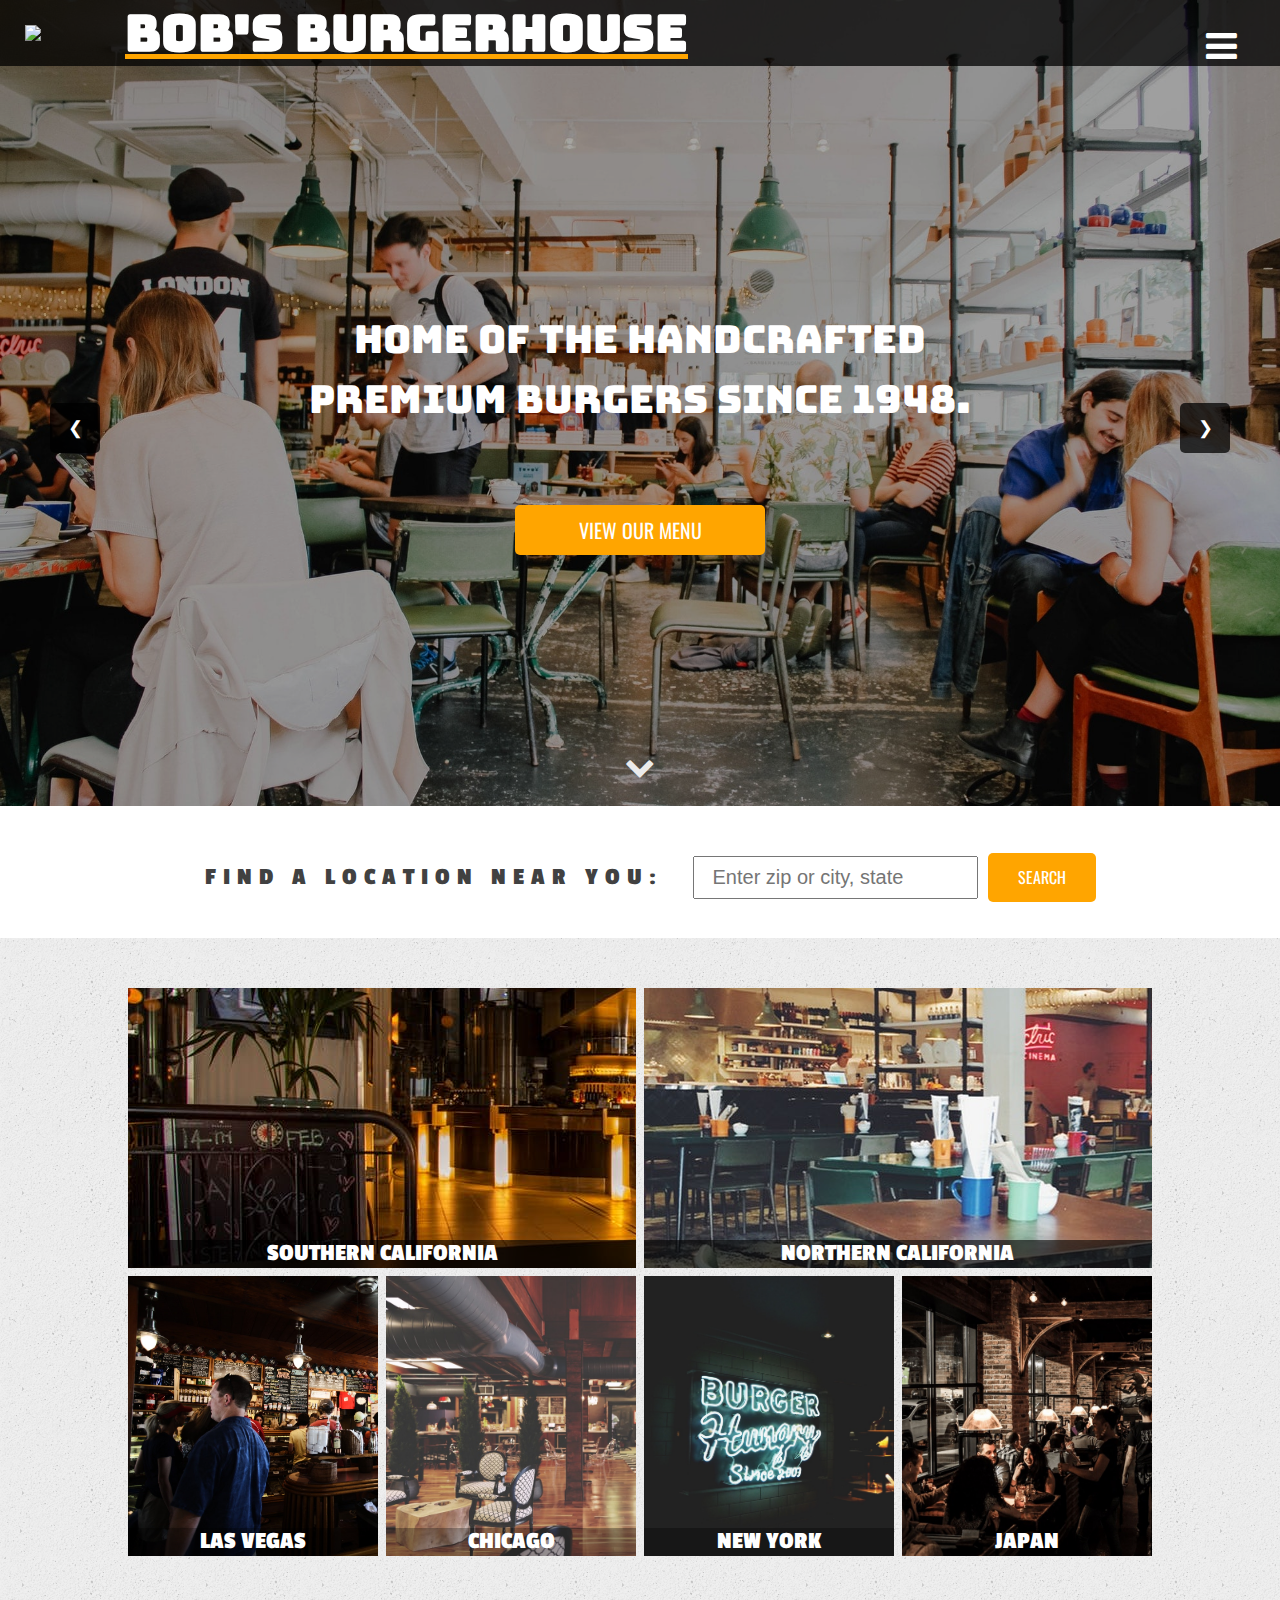
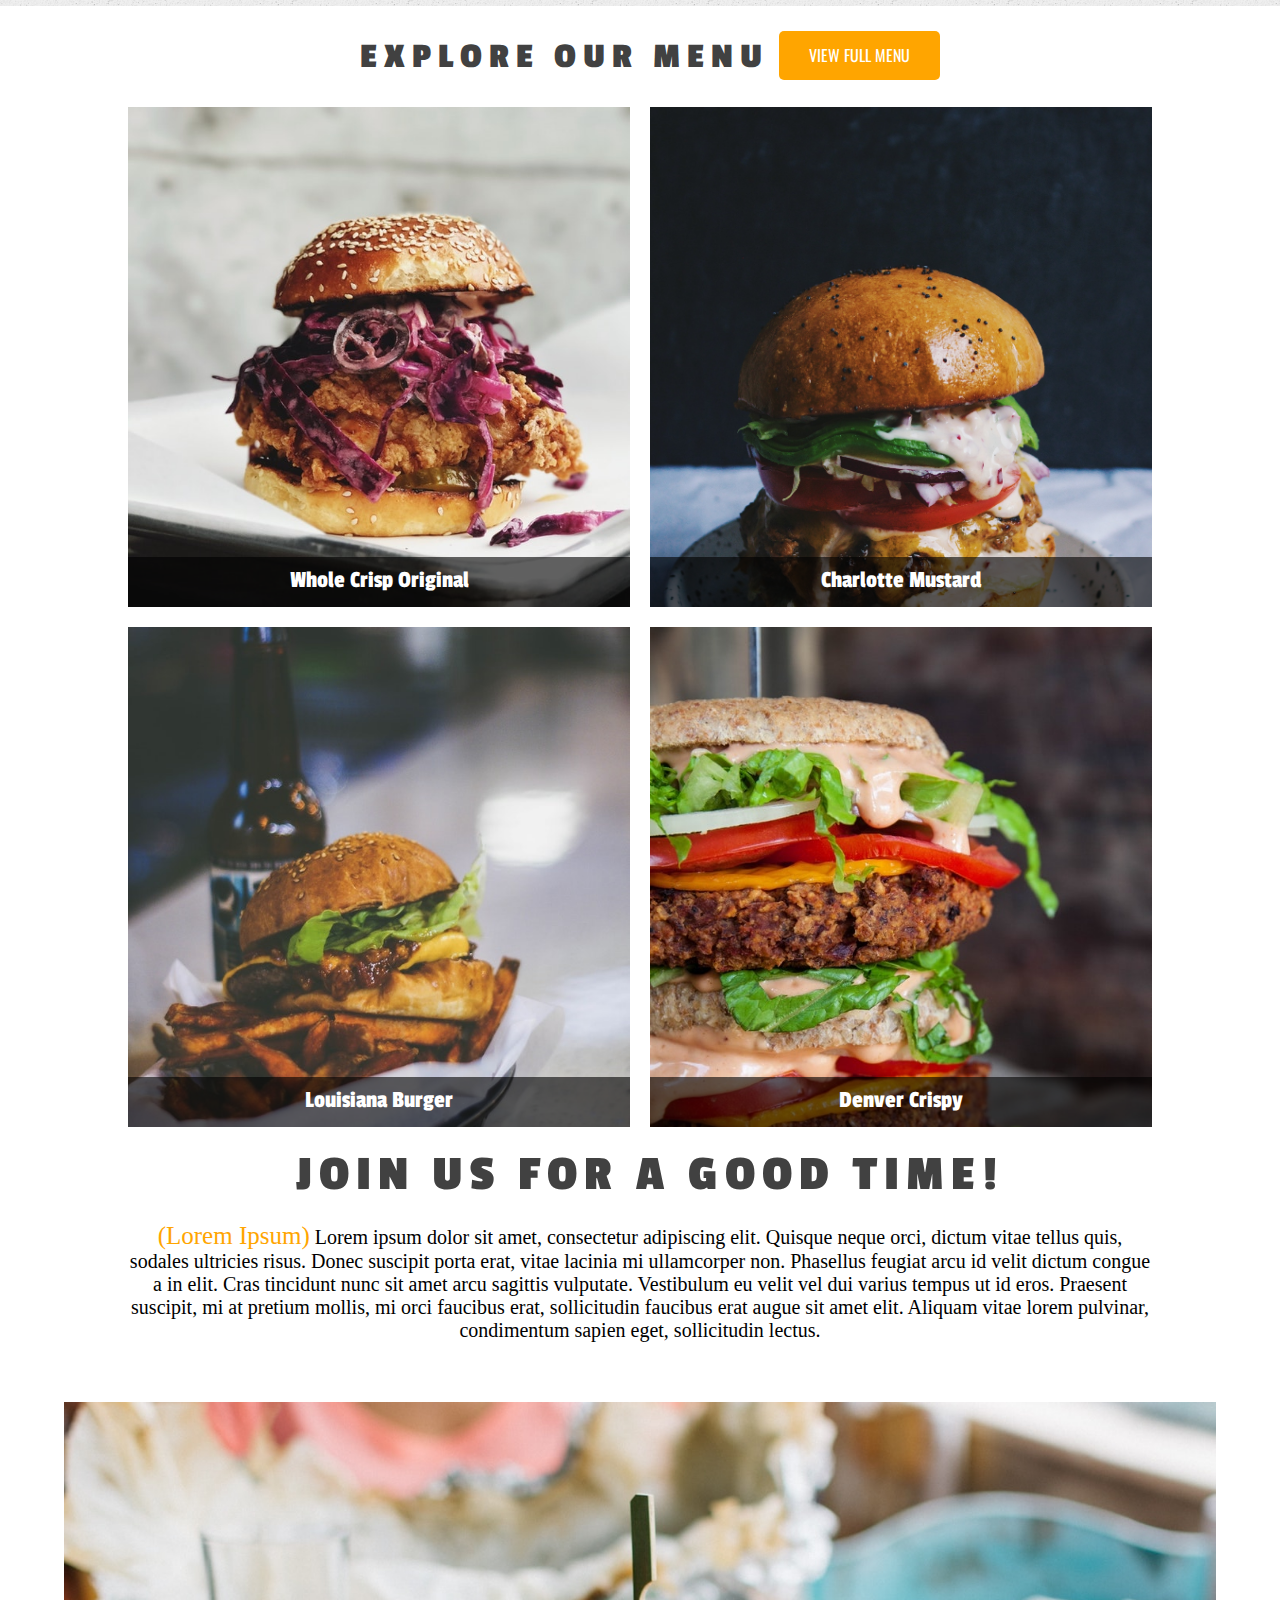
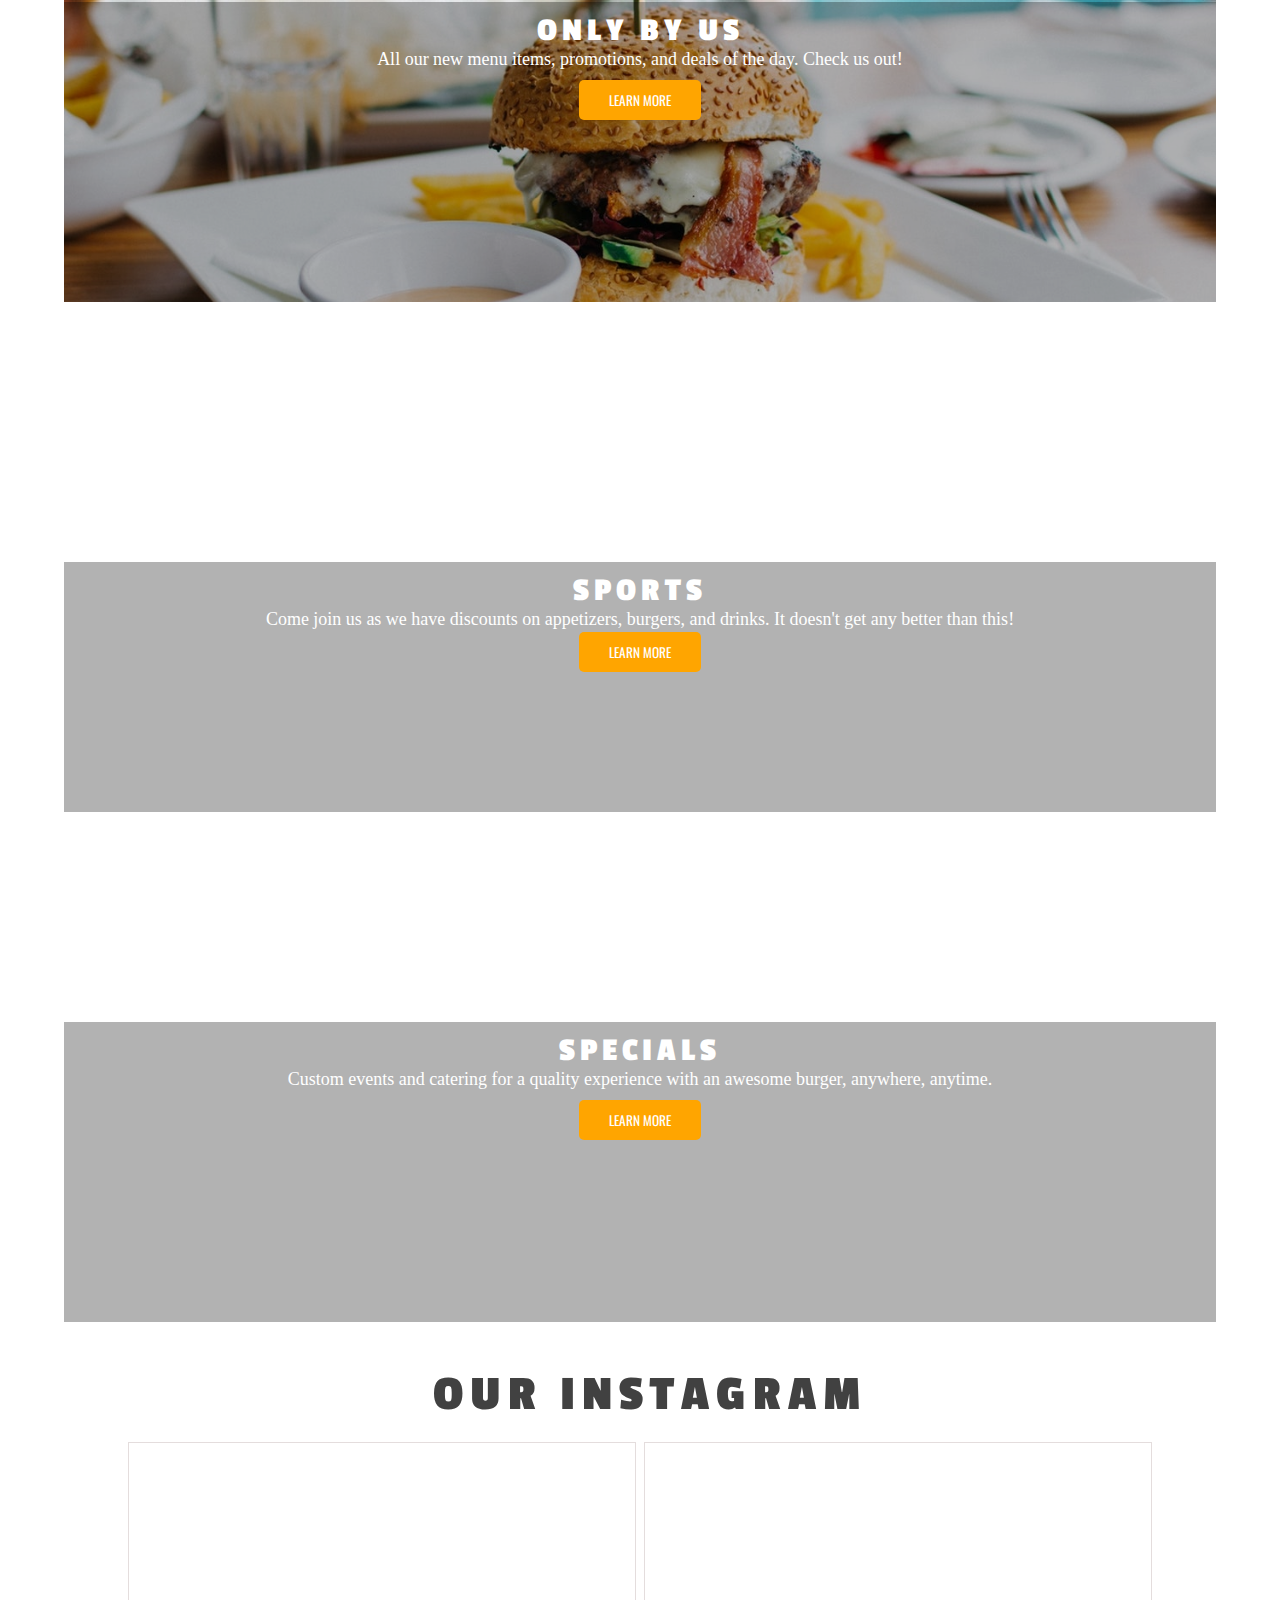
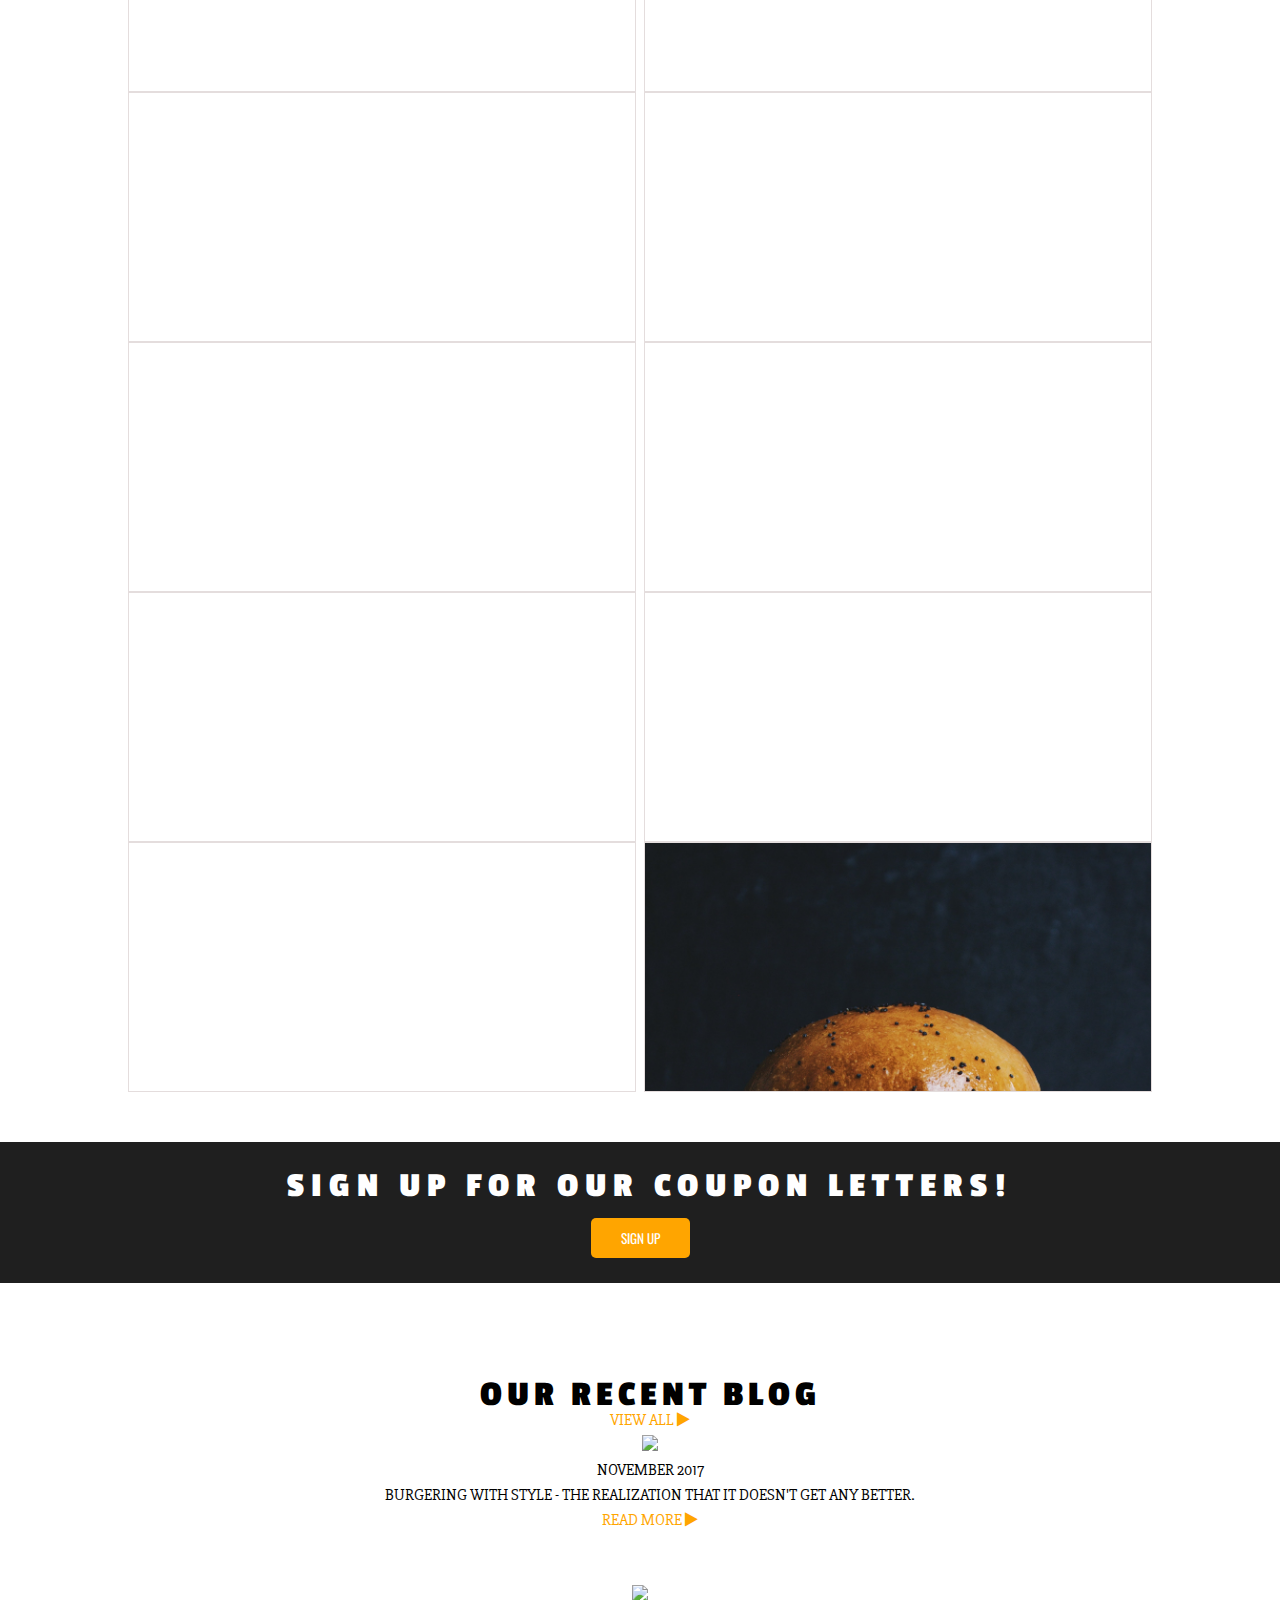
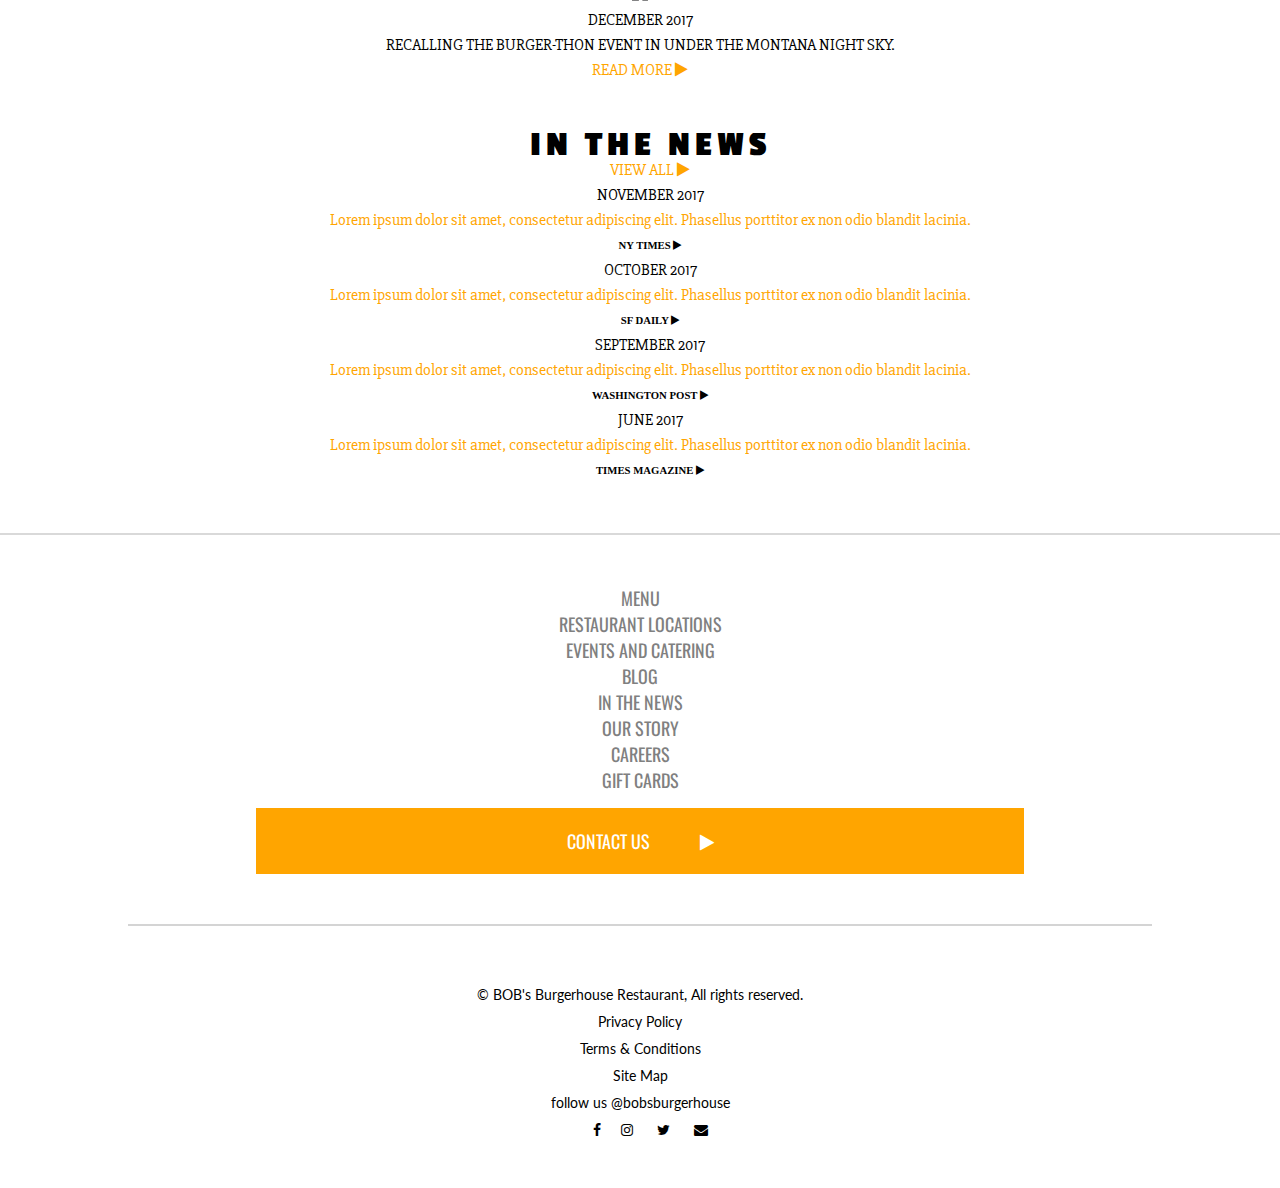
==== commit 2c0966e4: "update ui" ====
--- a/index.html
+++ b/index.html
@@ -25,7 +25,7 @@
             <div class="nav">
                 <nav>
                     <ul>
-                        <li class="nav-menu"><a href=#>Locations</a>
+                        <li class="nav-menu"><a href=#>Order online</a>
                             <ul class="menu-drop">
                                 <li>Search</li>
                                 <li>We're growing</li>
@@ -38,25 +38,24 @@
                                 <li>Our Food</li>
                             </ul>
                         </li>
-                        <li class="nav-menu"><a href=#>Club and Cards</a>
+                        <li class="nav-menu"><a href=#>Locations</a>
                             <ul class="menu-drop">
                                 <li>Weekly Offers</li>
                                 <li>e-Gift cards</li>
                             </ul>
                         </li>
-                        <li class="nav-menu"><a href=#>About Us</a>
-                            <ul class="menu-drop">
-                                <li>Our Story</li>
-                                <li>Careers</li>
-                            </ul>
-                        </li>
-                        <li class="nav-menu"><a href=#>TALK TO US</a>
+                        <li class="nav-menu"><a href=#>Catering</a>
                             <ul class="menu-drop">
                                 <li>Contacts</li>
                                 <li>Barnies' Social</li>
                             </ul>
                         </li>
-
+                        <li class="nav-menu"><a href=#>About Us</a>
+                            <!--<ul class="menu-drop">
+                                <li>Our Story</li>
+                                <li>Careers</li>
+                            </ul>-->
+                        </li>
                         <li class="social-media">
                             <ul>
                                 <li><span class="fa fa-facebook"></span></li>
@@ -91,7 +90,7 @@
 
         <button class="btn" onclick="prev()" id="btn-1">&#10094;</button>
         <button class="btn" onclick="next()" id="btn-2">&#10095;</button>
-        <div class="welcome">
+        <!--<div class="welcome">
             <div id="welcome-text-holder">
                 <div class="welcome-text">
                     Welcome
@@ -106,23 +105,29 @@
                 <div class="welcome-text">
                     Burgerhouse
                 </div>
-            </div>
-            <div id="arrow"><span class="fa fa-chevron-down fa-3x"></span></div>
-        </div>
-    </div>
-
-
+            </div>-->
+        <div class="intro">
+            <div>Home of the handcrafted</div>
+            <div>premium burgers since 1948.</div>
+            <div><button>VIEW OUR MENU</button></div>
+        </div>
+        <div id="arrow"><span class="fa fa-chevron-down fa-3x"></span></div>
+    </div>
 
     <script src="jquery-3.2.1.js"></script>
     <script src="jquery-ui.min.js"></script>
 
-
-
-
-
     <script>
         $(function () {
-            $('.welcome #welcome-text-holder .welcome-text:nth-of-type(1)').css({
+            $('.instagram-pics').hover(
+                function(){
+                    $('.instagram-helper', this).fadeIn(5);
+                },
+                function(){    
+                    $('.instagram-helper', this).fadeOut();
+                },
+            );
+            /*$('.welcome #welcome-text-holder .welcome-text:nth-of-type(1)').css({
                 'left': '-200px'
             });
 
@@ -156,18 +161,18 @@
             $('.welcome #welcome-text-holder .welcome-text:nth-of-type(4)').hide().animate({
                 right: 0,
                 opacity: "show"
-            }, 1000);
+            }, 1000);*/
         });
     </script>
 
 
 
     <div class="findwrap">
-        <div class="findnear">
+        <div class="divider">
             <nav>
                 <ul>
                     <li>
-                        <h3>LOCATIONS NEAR YOU</h3>
+                        <h3 style="font-size: 24px;">FIND A LOCATION NEAR YOU:</h3>
                     </li>
                     <li>
                         <form><input type="text" placeholder="Enter zip or city, state"></form>
@@ -180,10 +185,15 @@
 
     <div class="states-section">
         <div class="states-container">
+            <div class="states-container-top">
+
             <div class="top-states" data-title="SOUTHERN CALIFORNIA">
             </div>
             <div class="top-states" data-title="NORTHERN CALIFORNIA">
             </div>
+                            </div>
+            <div class="states-container-bottom">
+
             <div class="bottom-states" data-title="LAS VEGAS">
             </div>
             <div class="bottom-states" data-title="CHICAGO">
@@ -192,11 +202,12 @@
             </div>
             <div class="bottom-states" data-title="JAPAN">
             </div>
+                            </div>
         </div>
     </div>
 
     <div class="food-section">
-        <div class=findnear>
+        <div class="divider">
             <nav>
                 <ul>
                     <li>
@@ -219,11 +230,11 @@
     </div>
 
     <div class="social-section">
-        <div class=findnear>
+        <div class="divider">
             <nav>
                 <ul>
                     <li>
-                        <h3>HAVE A STOP AT BOBS</h3>
+                        <h3>JOIN US FOR A GOOD TIME!</h3>
                     </li>
                 </ul>
             </nav>
@@ -266,7 +277,7 @@
         </div>
     </div>
 
-    <div class=findnear>
+    <div class=divider>
         <nav>
             <ul>
                 <li>
@@ -279,44 +290,44 @@
 
     <div class="instagram-sec">
 
-        <div class="instagram-pics"><img src="photos/burger11.jpg">
-            <div class="instagram-text">Lorem ipsum dolor sit amet, consectetur adipiscing elit. Praesent suscipit,
-                felis nec rutrum accumsan, eros libero ultrices felis, in maximus ipsum mauris sed elit. </div>
-        </div>
-        <div class="instagram-pics"><img src="photos/burger22.jpg">
-            <div class="instagram-text">Lorem ipsum dolor sit amet, consectetur adipiscing elit. Praesent suscipit,
-                felis nec rutrum accumsan, eros libero ultrices felis, in maximus ipsum mauris sed elit. </div>
-        </div>
-        <div class="instagram-pics"><img src="photos/burger33.jpg">
-            <div class="instagram-text">Lorem ipsum dolor sit amet, consectetur adipiscing elit. Praesent suscipit,
-                felis nec rutrum accumsan, eros libero ultrices felis, in maximus ipsum mauris sed elit. </div>
-        </div>
-        <div class="instagram-pics"><img src="photos/burger44.jpg">
-            <div class="instagram-text">Lorem ipsum dolor sit amet, consectetur adipiscing elit. Praesent suscipit,
-                felis nec rutrum accumsan, eros libero ultrices felis, in maximus ipsum mauris sed elit. </div>
-        </div>
-        <div class="instagram-pics"><img src="photos/burger55.jpg">
-            <div class="instagram-text">Lorem ipsum dolor sit amet, consectetur adipiscing elit. Praesent suscipit,
-                felis nec rutrum accumsan, eros libero ultrices felis, in maximus ipsum mauris sed elit. </div>
-        </div>
-
-        <div class="instagram-pics"><img src="photos/burger66.jpg">
-            <div class="instagram-text">Lorem ipsum dolor sit amet, consectetur adipiscing elit. Praesent suscipit,
-                felis nec rutrum accumsan, eros libero ultrices felis, in maximus ipsum mauris sed elit. </div>
-        </div>
-        <div class="instagram-pics"><img src="photos/burger77.jpg">
-            <div class="instagram-text">Lorem ipsum dolor sit amet, consectetur adipiscing elit. Praesent suscipit,
-                felis nec rutrum accumsan, eros libero ultrices felis, in maximus ipsum mauris sed elit. </div>
-        </div>
-        <div class="instagram-pics"><img src="photos/burger88.jpg">
-            <div class="instagram-text">Lorem ipsum dolor sit amet, consectetur adipiscing elit. Praesent suscipit,
-                felis nec rutrum accumsan, eros libero ultrices felis, in maximus ipsum mauris sed elit. </div>
-        </div>
-        <div class="instagram-pics"><img src="photos/burger99.jpg">
-            <div class="instagram-text">Lorem ipsum dolor sit amet, consectetur adipiscing elit. Praesent suscipit,
-                felis nec rutrum accumsan, eros libero ultrices felis, in maximus ipsum mauris sed elit. </div>
-        </div>
-        <div class="instagram-pics"><img src="photos/burger111.jpg">
+        <div class="instagram-pics"><div class="instagram-helper"></div>
+            <div class="instagram-text">Lorem ipsum dolor sit amet, consectetur adipiscing elit. Praesent suscipit,
+                felis nec rutrum accumsan, eros libero ultrices felis, in maximus ipsum mauris sed elit. </div>
+        </div>
+            <div class="instagram-pics"><div class="instagram-helper"></div>
+            <div class="instagram-text">Lorem ipsum dolor sit amet, consectetur adipiscing elit. Praesent suscipit,
+                felis nec rutrum accumsan, eros libero ultrices felis, in maximus ipsum mauris sed elit. </div>
+        </div>
+            <div class="instagram-pics"><div class="instagram-helper"></div>
+            <div class="instagram-text">Lorem ipsum dolor sit amet, consectetur adipiscing elit. Praesent suscipit,
+                felis nec rutrum accumsan, eros libero ultrices felis, in maximus ipsum mauris sed elit. </div>
+        </div>
+            <div class="instagram-pics"><div class="instagram-helper"></div>
+            <div class="instagram-text">Lorem ipsum dolor sit amet, consectetur adipiscing elit. Praesent suscipit,
+                felis nec rutrum accumsan, eros libero ultrices felis, in maximus ipsum mauris sed elit. </div>
+        </div>
+            <div class="instagram-pics"><div class="instagram-helper"></div>
+            <div class="instagram-text">Lorem ipsum dolor sit amet, consectetur adipiscing elit. Praesent suscipit,
+                felis nec rutrum accumsan, eros libero ultrices felis, in maximus ipsum mauris sed elit. </div>
+        </div>
+
+            <div class="instagram-pics"><div class="instagram-helper"></div>
+            <div class="instagram-text">Lorem ipsum dolor sit amet, consectetur adipiscing elit. Praesent suscipit,
+                felis nec rutrum accumsan, eros libero ultrices felis, in maximus ipsum mauris sed elit. </div>
+        </div>
+            <div class="instagram-pics"><div class="instagram-helper"></div>
+            <div class="instagram-text">Lorem ipsum dolor sit amet, consectetur adipiscing elit. Praesent suscipit,
+                felis nec rutrum accumsan, eros libero ultrices felis, in maximus ipsum mauris sed elit. </div>
+        </div>
+            <div class="instagram-pics"><div class="instagram-helper"></div>
+            <div class="instagram-text">Lorem ipsum dolor sit amet, consectetur adipiscing elit. Praesent suscipit,
+                felis nec rutrum accumsan, eros libero ultrices felis, in maximus ipsum mauris sed elit. </div>
+        </div>
+            <div class="instagram-pics"><div class="instagram-helper"></div>
+            <div class="instagram-text">Lorem ipsum dolor sit amet, consectetur adipiscing elit. Praesent suscipit,
+                felis nec rutrum accumsan, eros libero ultrices felis, in maximus ipsum mauris sed elit. </div>
+        </div>
+            <div class="instagram-pics"><div class="instagram-helper"></div>
             <div class="instagram-text">Lorem ipsum dolor sit amet, consectetur adipiscing elit. Praesent suscipit,
                 felis nec rutrum accumsan, eros libero ultrices felis, in maximus ipsum mauris sed elit. </div>
         </div>
@@ -485,7 +496,7 @@
 
             $("#arrow span").click(function () {
                 $('html, body').animate({
-                    scrollTop: $(".findnear").offset().top
+                    scrollTop: $(".divider").offset().top
                 }, 1000);
             });
             /*
--- a/index.css
+++ b/index.css
@@ -6,11 +6,11 @@
 
 body {
     background-color: #ffffff;
-}
-
-header {
+
+}
+
+header h1 {
     font-family: Bungee;
-    border-bottom: 3px solid black;
 }
 
 .header-con {
@@ -23,12 +23,13 @@
     z-index: 2;
     left: 0;
     right: 0;
-    background-color: rgba(0, 0, 0, 0.5);
+    background-color: rgba(0, 0, 0, 0.75);
 }
 
 header nav {
     margin: 50px 0 0 0;
     z-index: 2;
+    font-family: oswald;
 }
 
 header nav ul {
@@ -36,9 +37,9 @@
 }
 
 header nav ul li {
-    margin: 0 0 0 0px;
+    margin: 0 0 0 20px;
     text-transform: uppercase;
-    font-size: 14px;
+    font-size: 16px;
     letter-spacing: 1px;
     display: inline-block;
     padding: 10px 10px 10px 10px;
@@ -49,21 +50,50 @@
     border: none;
     position: absolute;
     width: 180px;
-    background-color: orange;
-    color: #ffffff;
+    background-color: #ffffff;
+    color: black;
     font-weight: 100;
     margin: 10px 0px 0px -10px;
-
+    text-align: left;
 }
 
 header nav ul .menu-drop li {
     border: none;
     display: none;
-    font-size: 12px;
-    padding: 10px 10px 10px 10px;
+    font-size: 14px;
+    padding: 15px 10px 15px 20px;
     margin: 0px 0px 0px 0px;
-
-}
+}
+
+/*header nav ul .menu-drop li:after{
+    content: "";
+    position:absolute;
+    background-color: orange;
+    width: 100%;
+    height: 1px;
+    bottom: 0;
+    left: 0;
+}
+
+header nav ul .menu-drop li:nth-of-type(1):after{
+    content: "";
+    position:absolute;
+    background-color: orange;
+    width: 100%;
+    height: 1px;
+    top: 0;
+    left: 0;
+}
+
+header nav ul .menu-drop li:nth-of-type(1):before{
+    content: "";
+    position:absolute;
+    background-color: orange;
+    width: 100%;
+    height: 1px;
+    bottom: 0;
+    left: 0;
+}*/
 
 .logo {
     display: grid;
@@ -120,11 +150,10 @@
 }
 
 .hamburger {
-    position: relative;
-}
-
-.hamburger span {
+    position: absolute;
     display: none;
+    right: 2.5%;
+    top: 27.5%;
 }
 
 .hamburger:hover {
@@ -140,28 +169,58 @@
 
 header nav ul li:hover {
     background-color: orange;
-    color: #ffffff;
-}
-
-header nav ul li ul li:hover {
-    color: #ffffff;
-}
+    color: white;
+}
+
+header nav ul li ul li:hover {}
 
 header nav ul li:hover a {
-    color: #ffffff;
+    /*color: black;*/
 }
 
 header nav li:hover ul li {
     display: block;
 }
 
- .welcome {
+.welcome {
     font-family: 'Bungee';
     color: #ffffff;
     font-size: 3vw;
     width: 100%;
     height: 100%;
     text-align: center;
+}
+
+.intro {
+    position: relative;
+    text-align: center;
+    position: relative;
+    display: grid;
+    margin-top: 30px;
+    align-content: center;
+    width: 100%;
+    height: 100%;
+    font-family: 'bungee';
+    color: white;
+    font-size: 3vw;
+    line-height: 60px;
+}
+
+.intro div button {
+    padding: 10px 20px;
+    background-color: orange;
+    border: none;
+    color: white;
+    border-radius: 5px;
+    font-family: oswald;
+    width: 250px;
+    font-size: 20px;
+    margin-top: 50px;
+    letter-spacing: px;
+}
+
+.intro div:nth-of-type(2) {
+    margin-bottom: 25px;
 }
 
 #welcome-text-holder {
@@ -172,20 +231,19 @@
     display: inline-block;
 }
 
- .welcome .welcome-text {
+.welcome .welcome-text {
     z-index: 1;
     display: inline-block;
     position: absolute;
     top: 45%;
     margin-left: 15px;
-
-}
-
- .welcome .welcome-text:nth-of-type(1) {
+}
+
+.welcome .welcome-text:nth-of-type(1) {
     position: relative;
 }
 
- .welcome .welcome-text:nth-of-type(2) {
+.welcome .welcome-text:nth-of-type(2) {
     position: relative;
 }
 
@@ -203,7 +261,7 @@
     margin: auto;
     overflow: hidden;
     position: relative;
-    border-bottom: 3px solid black;
+    border-top: none;
 }
 
 .main-photos .main-photo {
@@ -213,6 +271,14 @@
     z-index: 0;
     transition: 1s;
     visibility: hidden;
+}
+
+.main-photos .main-photo-helper {
+    width: 100%;
+    height: 100%;
+    position: absolute;
+    z-index: 1;
+    background-color: rgba(0, 0, 0, 0.3);
 }
 
 .main-photo:nth-of-type(1) {
@@ -248,16 +314,15 @@
     position: absolute;
     z-index: 5;
     top: 50%;
-    border-radius: 50px;
+    border-radius: 5px;
     border: none;
     color: #ffffff;
-    background-color: rgba(255, 196, 0, 0.8);
+    background-color: rgba(0, 0, 0, 0.74);
 }
 
 #btn-1 {
     font-size: 18px;
     margin-left: 50px;
-
 }
 
 #btn-2 {
@@ -265,7 +330,6 @@
     right: 0;
     font-size: 18px;
     margin-right: 50px;
-
 }
 
 
@@ -301,37 +365,36 @@
 /* After Banner Image Boxes */
 
 .findwrap {
-    padding: 25px
-}
-
-.findnear {
+    padding: 16.5px
+}
+
+.divider {
     text-align: center;
     font-family: 'passion one';
     font-weight: 100;
-    font-size: 20px;
     background-color: #ffffff;
     padding: 20px;
     letter-spacing: 7px;
-    color: #6d6d6d;
-}
-
-.findnear nav ul li {
+    color: #414141;
+}
+
+.divider nav ul li {
     display: inline-block;
     text-decoration: none;
     margin: 0 0 0 20px;
 }
 
-.findwrap .findnear nav ul {
+.findwrap .divider nav ul {
     list-style: none;
 }
 
-.findnear input {
+.divider input {
     padding: 8px;
     font-size: 20px;
     text-indent: 10px;
 }
 
-.findnear button {
+.divider button {
     padding: 12.5px 30px 12.5px 30px;
     margin: 10px 0 0 -20px;
     border: none;
@@ -342,6 +405,10 @@
     font-size: 16px;
 }
 
+.divider h3 {
+    font-size: inherit;
+}
+
 /* States Container Work */
 
 /* States Container Work */
@@ -349,29 +416,35 @@
 /* States Container Work */
 
 .states-section {
-    background-color: #d3d3d3;
-    width: 100%;
-    margin: auto;
-    height: 100%;
+    padding-top: 50px;
+    padding-bottom: 50px;
+    font-family: 'passion one';
+    text-align: center;
+    background-color: #e2e2e2;
+    background: url(photos/noisy.png);
+    width: 100%;
     overflow: hidden;
-    padding-bottom: 50px;
 }
 
 .states-container {
     width: 80%;
+    overflow: inherit;
     margin: auto;
-    margin-top: 50px;
-    text-align: center;
-    font-family: 'passion one';
-    background-color: white;
+}
+
+
+.states-container-top {
+    display: grid;
+    grid-template-columns: 1fr 1fr;
+    min-height: 280px;
+    grid-gap: 7.5px;
 }
 
 .states-container .top-states {
-    width: 50%;
-    float: left;
     position: relative;
-    background: url(photos/big.jpeg) no-repeat -200px -300px;
     min-height: 280px;
+    margin-bottom: 7.5px;
+    overflow: hidden;
 }
 
 .states-container .top-states:before {
@@ -397,6 +470,7 @@
     transition: 0.5s;
     background-color: rgba(0, 0, 0, 0.3);
     padding-top: 120px;
+    font-size: 34px;
 }
 
 .bottom-states:before {
@@ -421,10 +495,15 @@
     padding: 155px 0 0 0;
     background-color: rgba(0, 0, 0, 0.6);
     transition: 0.5s;
+    font-size: 34px;
+}
+
+.states-container .top-states:nth-child(1) {
+    background: url(photos/bobs-burgers-southern-california.jpeg) no-repeat 0 -300px;
 }
 
 .states-container .top-states:nth-child(2) {
-    background: url(photos/small.jpg) no-repeat 0 -200px;
+    background: url(photos/bobs-burgers-northern-california.jpg) no-repeat 0px -200px;
 }
 
 .states-container .top-states img {
@@ -432,31 +511,41 @@
     height: 350px;
 }
 
+.states-container-bottom {
+    display: grid;
+    grid-template-columns: 1fr 1fr 1fr 1fr;
+    grid-gap: 7.5px;
+}
+
 .bottom-states {
-    width: 25%;
-    float: left;
+    width: 100%;
     position: relative;
     overflow: hidden;
-    background: url(photos/small.jpg) no-repeat 0px -110px;
     min-height: 350px;
 }
 
+
+.bottom-states:nth-child(1) {
+    background: url(photos/bobs-burgers-las-vegas.jpg) no-repeat 0px;
+    background-size: cover;
+}
+
 .bottom-states:nth-child(2) {
-    background: url(photos/small1.jpg) no-repeat 0px;
+    background: url(photos/bobs-burgers-chicago.jpg) no-repeat 0px;
     background-size: cover;
 }
 
 .bottom-states:nth-child(3) {
-    background: url(photos/small1.jpg) no-repeat 0px;
+    background: url(photos/bobs-burgers-new-york.jpg) no-repeat 0px;
     background-size: cover;
 }
 
 .bottom-states:nth-child(4) {
-    background: url(photos/small0.jpg) no-repeat 0px;
-    background-size: cover;
-}
-
-.bottom-states:nth-child(5) {
+    background: url(photos/bobs-burgers-japan.jpg) no-repeat 0px;
+    background-size: cover;
+}
+
+/*.bottom-states:nth-child(5) {
     background: url(photos/small3.jpg) no-repeat;
     background-size: cover;
 }
@@ -464,7 +553,7 @@
 .bottom-states:nth-child(6) {
     background: url(photos/small2.jpg) no-repeat 0px;
     background-size: cover;
-}
+}*/
 
 .bottom-states img {
     width: 100%;
@@ -478,7 +567,6 @@
 /* The Food Container Work */
 
 .food-section {
-    background-color: #d3d3d3;
     width: 100%;
     margin: auto;
     height: 100%;
@@ -486,11 +574,11 @@
 }
 
 .food-section h3 {
-    font-size: 50px;
+    font-size: 36px;
     padding-bottom: 10px;
 }
 
-.food-section .findnear ul li button {
+.food-section .divider ul li button {
     transform: translateY(-5px);
 }
 
@@ -502,8 +590,6 @@
     display: grid;
     grid-template-columns: 1fr 1fr 1fr 1fr;
     grid-gap: 20px;
-    margin-top: 50px;
-    margin-bottom: 50px;
 }
 
 .food-container .food-menu {
@@ -574,10 +660,11 @@
 */
 
 .social-section {
-    margin: 80px 0 0 0;
-    width: 100%;
+    margin: 25px 0 0 25px;
+    width: 100%;
+    margin: auto;
     overflow: hidden;
-    margin-bottom: 50px;
+    margin-bottom: 25px;
 }
 
 .social-section h3 {
@@ -719,16 +806,75 @@
 }
 
 
-.instagram-pics:hover img {
-    filter: brightness(50%);
-}
-
+.instagram-pics:hover {}
+
+.instagram-helper {
+    background-color: rgba(0, 0, 0, 0.5);
+    position: absolute;
+    width: 100%;
+    height: 100%;
+    display: none;
+}
+
+.instagram-pics {
+    background-size: cover;
+}
+
+.instagram-pics:nth-of-type(1) {
+    background: url(photos/burger11.jpg);
+    background-size: cover;
+}
+
+.instagram-pics:nth-of-type(2) {
+    background: url(photos/burger22.jpg);
+    background-size: cover;
+}
+
+.instagram-pics:nth-of-type(3) {
+    background: url(photos/burger33.jpg);
+    background-size: cover;
+}
+
+.instagram-pics:nth-of-type(4) {
+    background: url(photos/burger44.jpg) 0px;
+    background-size: cover;
+}
+
+.instagram-pics:nth-of-type(5) {
+    background: url(photos/burger55.jpg) -170px;
+    background-size: cover;
+}
+
+.instagram-pics:nth-of-type(6) {
+    background: url(photos/burger66.jpg);
+    background-size: cover;
+}
+
+.instagram-pics:nth-of-type(7) {
+    background: url(photos/burger77.jpg);
+    background-size: cover;
+}
+
+.instagram-pics:nth-of-type(8) {
+    background: url(photos/burger88.jpg);
+    background-size: cover;
+}
+
+.instagram-pics:nth-of-type(9) {
+    background: url(photos/burger99.jpg);
+    background-size: cover;
+}
+
+.instagram-pics:nth-of-type(10) {
+    background: url(photos/burger111.jpg);
+    background-size: cover;
+}
 
 .instagram-text {
     position: absolute;
-    bottom: -17.5%;
+    bottom: -15%;
     color: white;
-    font-size: 12px;
+    font-size: 14px;
     letter-spacing: .5px;
     display: none;
     padding: 25px;
@@ -739,7 +885,7 @@
 .instagram-pics {
     position: relative;
     height: 250px;
-    border: 2px solid grey;
+    border: 1.5px solid rgb(228, 221, 221);
 }
 
 .instagram-pics:hover .instagram-text {
@@ -765,7 +911,7 @@
     font-family: passion one;
     font-weight: 100;
     font-size: 30px;
-    background-color: #868686;
+    background-color: #1f1f1f;
     padding: 25px;
     letter-spacing: 7px;
     color: #ffffff;
@@ -778,7 +924,7 @@
 
 .news-sec button {
     padding: 10px 30px 10px 30px;
-    margin: 20px 0 0 -20px;
+    margin: 12.5px 0 0 -20px;
     border: none;
     color: white;
     background-color: orange;
@@ -984,12 +1130,8 @@
 
 @media (max-width:1544px) {
     .bottom-states {
-        width: 50%;
-        float: left;
         position: relative;
-        background: url(photos/big.jpeg) no-repeat -200px -300px;
         min-height: 280px;
-        margin: -4px 0 0 0;
         background-size: cover;
     }
 }
@@ -1005,10 +1147,6 @@
 
     header nav ul li {
         font-size: 12px;
-    }
-
-    .instagram-text {
-        font-size: inherit;
     }
 }
 
@@ -1081,25 +1219,21 @@
         width: 100%;
     }
 
-    .header-con .nav{
+    .header-con .nav {
         display: grid;
-        justify-content:end;
-        
+        justify-content: end;
+
     }
 
     .header-con {
         display: grid;
         grid-template-columns: 1.8fr .2fr;
     }
-    
-    .hamburger span {
+
+    .hamburger {
         display: block;
+        margin: 0px 0px 0px 0px;
         color: white;
-        margin: 0 0 0 0;
-    }
-
-    .hamburger {
-        margin: -100px 0 0 0;
     }
 
     .hamburger:hover {
@@ -1248,20 +1382,56 @@
     #btn-2 {
         margin-right: 15px;
     }
-}
-
-@media (max-width: 980px){
-    .logo h1{
+    
+    .intro{
+        line-height: 35px;
+    }
+
+    .intro div button {
+        padding: 5px 10px;
+        width: 200px;
+        font-size: 20px;
+    }
+}
+
+@media (max-width: 980px) {
+    .logo h1 {
         font-size: 42px;
     }
 
-    .logo img{
+    .logo img {
         width: 75px;
     }
 }
 
-
-@media (max-width: 768px) {
+@media (max-width:768px) {
+
+    .logo h1 {
+        font-size: 30px;
+        margin: 15px 0 0 0;
+    }
+
+    .logo img {
+        width: 75px;
+        margin: 25px 0 0 0;
+    }
+
+    .intro {
+        font-size: 20px;
+        line-height: 25px;
+    }
+
+    .intro div button {
+        margin-top: 0px;
+        margin-bottom: 50px;
+        padding: 5px 10px;
+        width: 150px;
+        font-size: 16px;
+    }
+}
+
+
+@media (max-width:736px) {
     .btn {
         width: 27.5px;
         height: 27.5px;
@@ -1274,9 +1444,7 @@
     #btn-2 {
         margin-right: 15px;
     }
-}
-
-@media (max-width:736px) {
+
     .food-container {
         grid-template-columns: 1fr;
     }
@@ -1311,23 +1479,9 @@
     }
 }
 
-@media (max-width:944px) {
-    .findwrap {
-        padding: 20px 0
-    }
-
-    .findwrap .findnear li:nth-of-type(1) {
-        width: 100%;
-        float: none;
-        margin-bottom: 10px;
-    }
-}
-
-
 @media (max-width:789px) {
     .bottom-states {
         width: 100%;
-        float: left;
         position: relative;
         min-height: 280px;
         margin: -4px 0 0 0;
@@ -1370,18 +1524,7 @@
     }
 }
 
-@media (max-width:768px) {
-
-    .logo h1 {
-        font-size: 30px;
-        margin: 15px 0 0 0;
-    }
-
-    .logo img {
-        width: 75px;
-        margin: 25px 0 0 0;
-    }
-}
+
 
 @media (max-width:628px) {
 
@@ -1411,23 +1554,23 @@
         transform: translateX(-3%);
     }
 
-    .food-section .findnear h3 {
+    .food-section .divider h3 {
         margin: 0 0 0 0;
         overflow: hidden;
         font-size: 36px;
     }
 
-    .food-section .findnear nav ul li button {
+    .food-section .divider nav ul li button {
         margin-top: 7.5px;
         padding: 7.5px 30px 5px 30px;
     }
 
-    .findnear li {
+    .divider li {
         display: block;
 
     }
 
-    .findnear li button {
+    .divider li button {
         margin-top: 0px;
     }
 
@@ -1455,29 +1598,44 @@
         margin: 27.5px 0 0 0;
     }
 
-    .hamburger{
-        transform:translateY(-10px);
+    .header-con .nav {
+        align-content: flex-start;
+        justify-content: flex-start;
+    }
+
+    .hamburger {
+        transform: translateY(-5px);
         font-size: 10px;
     }
+
+    .intro {
+        font-size: 20px;
+        line-height: 25px;
+    }
+
+    .intro div button {
+        padding: 2.5px 10px;
+        width: 125px;
+        font-size: 16px;
+    }
 }
 
 @media (max-width:500px) {
 
-.logo h1 {
-    font-size: 18px;
-    margin: 25px 0 0 0;
-}
-
-.logo img {
-    width: 30px;
-    margin: 36px 0 0 0;
-}
-
-.hamburger{
-    font-size: 8px;
-    margin: -7.5px 0 0 0;
-}
-
+    .logo h1 {
+        font-size: 18px;
+        margin: px 0 0 0;
+    }
+
+    .logo img {
+        width: 30px;
+        margin: 20px 0 0 0;
+    }
+
+    .hamburger {
+        font-size: 8px;
+        margin: 0px 0 0 0;
+    }
 }
 
 @media (max-width:468px) {
@@ -1497,7 +1655,7 @@
         padding: 0 0 0 0;
     }
 
-    .findwrap .findnear li button {
+    .findwrap .divider li button {
         width: 100%;
         float: none;
         margin: 2.5px 0 0 0;
@@ -1507,7 +1665,7 @@
         padding: 25px
     }
 
-    .findnear {
+    .divider {
         text-align: center;
         font-family: 'passion one';
         font-weight: 100;
@@ -1518,19 +1676,19 @@
         color: #6d6d6d;
     }
 
-    .findnear nav ul li {
+    .divider nav ul li {
         display: inline-block;
         text-decoration: none;
         margin: 0 0 0 20px;
     }
 
-    .findnear input {
+    .divider input {
         padding: 5px;
         font-size: 20px;
         text-indent: 10px;
     }
 
-    .findnear button {
+    .divider button {
         padding: 5.5px 30px 5px 30px;
         margin: -10px 0 0 -20px;
         border: none;
@@ -1633,4 +1791,4 @@
         font-size: 28px;
         margin: -100px 0 0 0;
     }
-}+}
